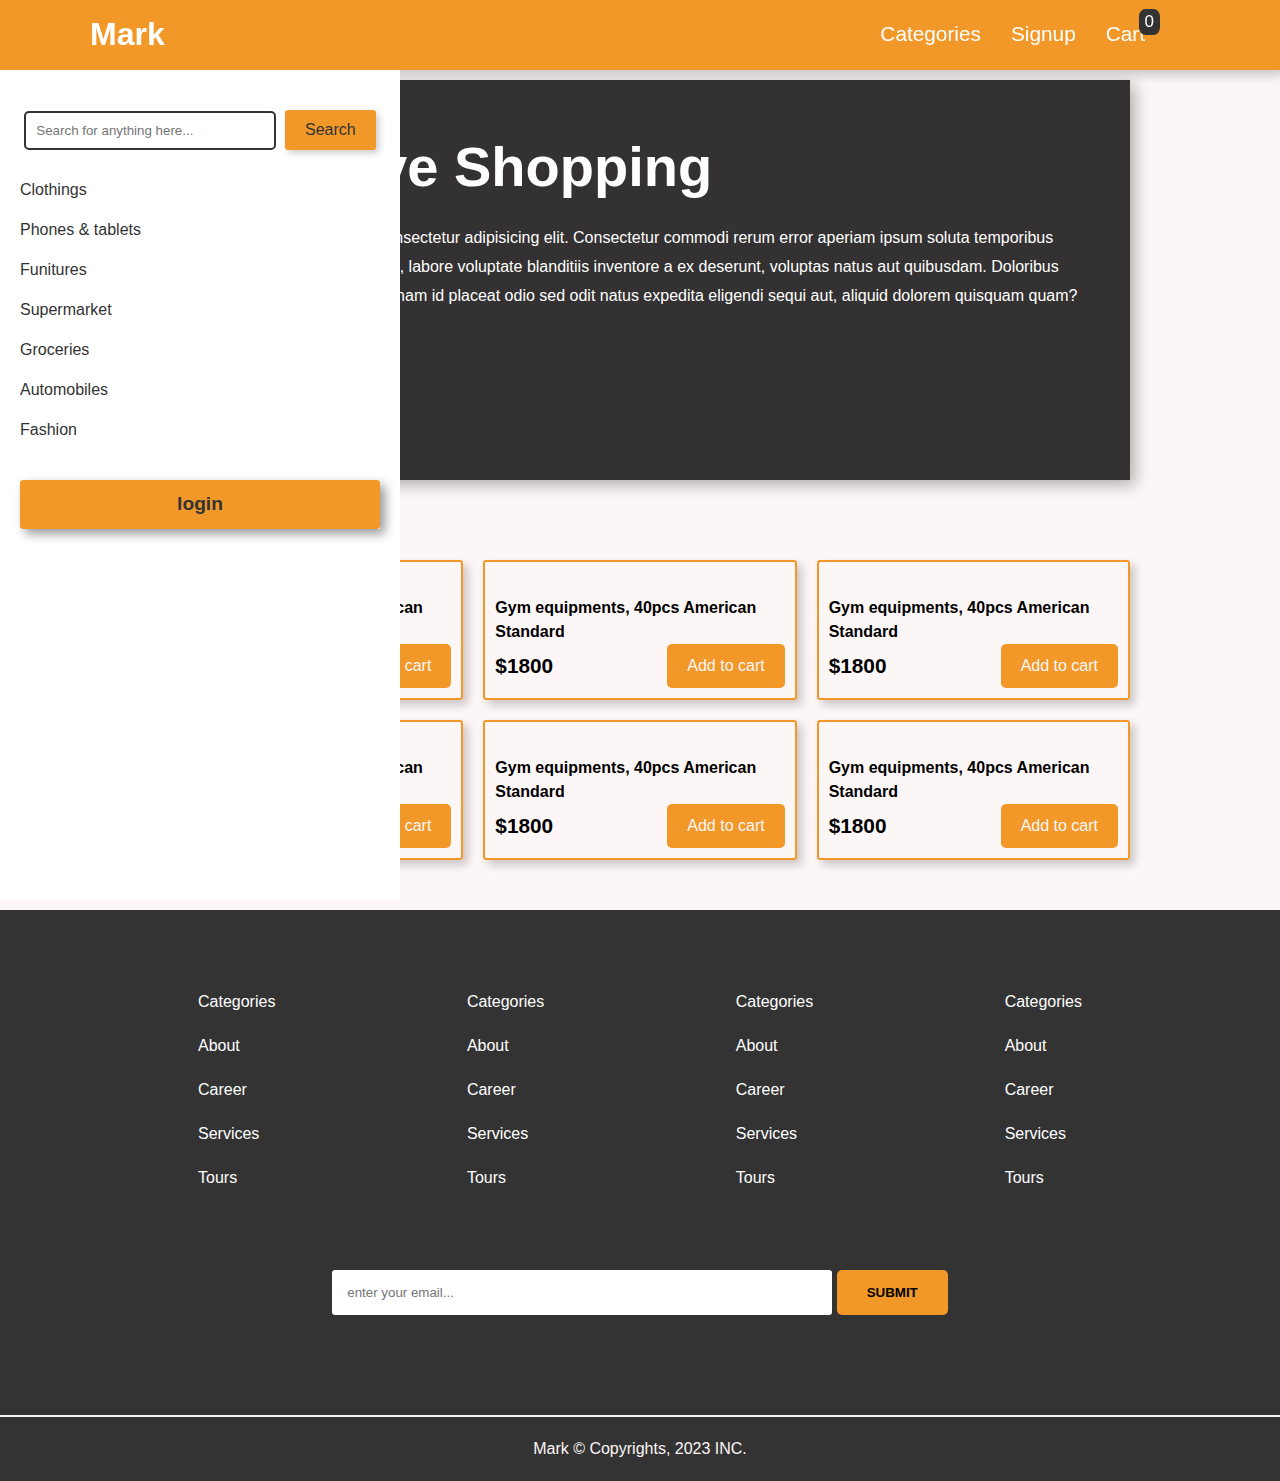
==== index.html @ 46cd99f2 "login and signup page" ====
<!DOCTYPE html>
<html lang="en">
  <head>
    <meta charset="UTF-8" />
    <meta http-equiv="X-UA-Compatible" content="IE=edge" />
    <meta name="viewport" content="width=device-width, initial-scale=1.0" />
    <link
      rel="stylesheet"
      href="https://cdnjs.cloudflare.com/ajax/libs/font-awesome/6.4.0/css/all.min.css"
      integrity="sha512-iecdLmaskl7CVkqkXNQ/ZH/XLlvWZOJyj7Yy7tcenmpD1ypASozpmT/E0iPtmFIB46ZmdtAc9eNBvH0H/ZpiBw=="
      crossorigin="anonymous"
      referrerpolicy="no-referrer"
    />
    <link rel="stylesheet" href="main.css" />
    <title>Mark E-commerce</title>
  </head>
  <body>
    <!-- Nav menu -->
    <nav class="side-menu">
      <div class="close-btn">
        <i class="fas fa-close"></i>
      </div>
      <div class="search">
        <input type="text" placeholder="Search for anything here..." />
        <a href="#">Search</a>
      </div>
      <div class="categories">
        <a href="#">Clothings</a>
        <a href="#">Phones & tablets</a>
        <a href="#">Funitures</a>
        <a href="#">Supermarket</a>
        <a href="#">Groceries</a>
        <a href="#">Automobiles</a>
        <a href="#">Fashion</a>
      </div>
      <div class="login">
        <a href="/login.html">login</a>
      </div>
    </nav>

    <!-- Header -->
    <header class="main-header">
      <div class="container">
        <div class="logo">
          <h1>Mark</h1>
        </div>
        <div class="navbar">
          <ul>
            <li><a href="#">categories</a></li>
            <li><a href="/signup.html">Signup</a></li>
            <li>
              <a href="#" class="cart">Cart<span>0</span></a>
            </li>
          </ul>
          <a href="#"><i class="fas fa-bars-staggered"></i></a>
        </div>
      </div>
    </header>

    <!-- Main -->
    <main>
      <section class="hero">
        <div class="inner-hero">
          <h2>Exclusive Shopping</h2>
          <p>
            Lorem ipsum dolor sit amet consectetur adipisicing elit. Consectetur
            commodi rerum error aperiam ipsum soluta temporibus delectus odit,
            consequuntur illo, labore voluptate blanditiis inventore a ex
            deserunt, voluptas natus aut quibusdam. Doloribus omnis
            exercitationem hic, magnam id placeat odio sed odit natus expedita
            eligendi sequi aut, aliquid dolorem quisquam quam?
          </p>
        </div>
      </section>

      <section class="products">
        <div class="inner-products">
          <div class="item">
            <img
              src="./images/young-woman-training-gym.jpg"
              alt=""
              class="img"
            />
            <div class="net">
              <h4 class="name">Gym equipments, 40pcs American Standard</h4>
              <i class="fa fa-heart" aria-hidden="true"></i>
            </div>
            <div class="order">
              <small>$1800</small>
              <a href="#">Add to cart</a>
            </div>
          </div>
          <div class="item">
            <img
              src="./images/young-woman-training-gym.jpg"
              alt=""
              class="img"
            />
            <div class="net">
              <h4 class="name">Gym equipments, 40pcs American Standard</h4>
              <i class="fa fa-heart" aria-hidden="true"></i>
            </div>
            <div class="order">
              <small>$1800</small>
              <a href="#">Add to cart</a>
            </div>
          </div>
          <div class="item">
            <img
              src="./images/young-woman-training-gym.jpg"
              alt=""
              class="img"
            />
            <div class="net">
              <h4 class="name">Gym equipments, 40pcs American Standard</h4>
              <i class="fa fa-heart" aria-hidden="true"></i>
            </div>
            <div class="order">
              <small>$1800</small>
              <a href="#">Add to cart</a>
            </div>
          </div>
          <div class="item">
            <img
              src="./images/young-woman-training-gym.jpg"
              alt=""
              class="img"
            />
            <div class="net">
              <h4 class="name">Gym equipments, 40pcs American Standard</h4>
              <i class="fa fa-heart" aria-hidden="true"></i>
            </div>
            <div class="order">
              <small>$1800</small>
              <a href="#">Add to cart</a>
            </div>
          </div>
          <div class="item">
            <img
              src="./images/young-woman-training-gym.jpg"
              alt=""
              class="img"
            />
            <div class="net">
              <h4 class="name">Gym equipments, 40pcs American Standard</h4>
              <i class="fa fa-heart" aria-hidden="true"></i>
            </div>
            <div class="order">
              <small>$1800</small>
              <a href="#">Add to cart</a>
            </div>
          </div>
          <div class="item">
            <img
              src="./images/young-woman-training-gym.jpg"
              alt=""
              class="img"
            />
            <div class="net">
              <h4 class="name">Gym equipments, 40pcs American Standard</h4>
              <i class="fa fa-heart" aria-hidden="true"></i>
            </div>
            <div class="order">
              <small>$1800</small>
              <a href="#">Add to cart</a>
            </div>
          </div>
        </div>
      </section>
    </main>

    <section class="banner">
      <div class="inner-banner">
        <div class="top-banner">
          <div>
            <ul>
              <li><a href="#">categories</a></li>
              <li><a href="#">about</a></li>
              <li><a href="#">career</a></li>
              <li><a href="#">services</a></li>
              <li><a href="#">tours</a></li>
            </ul>
          </div>
          <div>
            <ul>
              <li><a href="#">categories</a></li>
              <li><a href="#">about</a></li>
              <li><a href="#">career</a></li>
              <li><a href="#">services</a></li>
              <li><a href="#">tours</a></li>
            </ul>
          </div>
          <div>
            <ul>
              <li><a href="#">categories</a></li>
              <li><a href="#">about</a></li>
              <li><a href="#">career</a></li>
              <li><a href="#">services</a></li>
              <li><a href="#">tours</a></li>
            </ul>
          </div>
          <div>
            <ul>
              <li><a href="#">categories</a></li>
              <li><a href="#">about</a></li>
              <li><a href="#">career</a></li>
              <li><a href="#">services</a></li>
              <li><a href="#">tours</a></li>
            </ul>
          </div>
        </div>
        <div class="bottom-banner">
          <input type="text" placeholder="enter your email..." />
          <button type="submit">submit</button>
        </div>
      </div>
    </section>

    <footer>
      <p>Mark &copy; Copyrights, 2023 INC.</p>
    </footer>
  </body>
</html>
---- main.css ----
:root {
  --mainBgColor: #fdf6f6;
  --mainTextColor: #f29829;
  --priColor: #333;
  --secColor: #fff;
}

* {
  box-sizing: border-box;
  margin: 0;
  padding: 0;
}

body {
  background-color: var(--mainBgColor);
  height: 100vh;
  width: 100vw;
  line-height: 1.5;
  overflow-x: hidden;
  position: relative;
  font-family: Verdana, Geneva, Tahoma, sans-serif;
}

/* Side-menu */
.side-menu {
  position: fixed;
  height: calc(100% - 70px);
  width: 400px;
  top: 70px;
  left: 0;
  background-color: var(--secColor);
  padding: 20px;
  z-index: 4;
}
.side-menu .close-btn {
  text-align: right;
  font-size: 2rem;
}
.side-menu .close-btn .fa-close {
  cursor: pointer;
}
.side-menu a {
  text-decoration: none;
  color: var(--priColor);
}
.side-menu .search {
  display: flex;
  align-items: center;
  justify-content: space-around;
  margin: 20px 0;
}
.side-menu .search input {
  border: 2px solid var(--priColor);
  outline: none;
  padding: 10px;
  width: 70%;
  border-radius: 5px;
}
.side-menu .search a {
  background-color: var(--mainTextColor);
  padding: 8px 20px;
  border-radius: 3px;
  transition: all 0.5s ease-in-out;
  box-shadow: 3px 3px 7px rgba(0, 0, 0, 0.2);
}
.side-menu .search a:hover {
  opacity: 0.8;
}
.side-menu .categories {
  display: flex;
  flex-direction: column;
}
.side-menu .categories a {
  padding: 8px 0;
}
.side-menu .categories a:hover {
  opacity: 0.9;
}
.side-menu .login {
  width: 100%;
  box-shadow: 5px 5px 10px rgba(0, 0, 0, 0.4);
}
.side-menu .login a {
  background-color: var(--mainTextColor);
  padding: 10px 20px;
  margin: 30px 0;
  border-radius: 3px;
  display: block;
  text-align: center;
  font-size: 1.2rem;
  font-weight: 600;
  transition: all 0.5s ease-in-out;
}
.side-menu .login a:hover {
  opacity: 0.8;
}

.main-header {
  position: fixed;
  top: 0;
  width: 100%;
  height: 70px;
  padding: 10px;
  background-color: var(--mainTextColor);
  color: var(--secColor);
  z-index: 1;
  box-shadow: 5px 5px 10px rgba(0, 0, 0, 0.2);
}
.main-header .container {
  max-width: 1100px;
  width: 100%;
  margin: 0 auto;
  display: flex;
  align-items: center;
  justify-content: space-between;
}
.main-header .container .navbar {
  display: flex;
  align-items: center;
  justify-content: space-between;
}
.main-header .container .navbar ul {
  display: flex;
  font-size: 1.3rem;
  text-transform: capitalize;
  align-items: center;
}
.main-header .container .navbar ul li {
  list-style: none;
}
.main-header .container .navbar ul li a {
  text-decoration: none;
  color: var(--secColor);
}
.main-header .container .navbar a {
  color: var(--secColor);
  text-decoration: none;
  margin: 0 15px;
  transition: all 0.9s linear;
}
.main-header .container .navbar a:hover {
  color: #ccc;
}
.main-header .container .navbar ul li .cart {
  position: relative;
}
.main-header .container .navbar ul li .cart span {
  position: absolute;
  top: -13px;
  right: -15px;
  background-color: var(--priColor);
  border-radius: 30%;
  padding: 0 6px;
  font-size: 17px;
}
.main-header .fa-bars-staggered {
  font-size: 2rem;
}

main {
  width: 100%;
  max-width: 980px;
  margin: auto;
}

.hero {
  background-image: url("./images/young-woman-training-gym.jpg");
  background-position: center;
  background-repeat: no-repeat;
  background-size: cover;
  width: 100%;
  height: 400px;
  color: var(--secColor);
  margin: 80px 0;
  box-shadow: 5px 5px 15px rgba(0, 0, 0, 0.3);
}
.hero .inner-hero {
  background-color: rgba(0, 0, 0, 0.8);
  height: 100%;
  padding: 30px;
}
.hero .inner-hero h2 {
  font-size: 3.5rem;
  padding: 15px 0;
}
.hero .inner-hero p {
  line-height: 1.8;
}

/* Products */
.products .inner-products {
  display: grid;
  grid-template-columns: repeat(auto-fit, minmax(250px, 1fr));
  grid-gap: 20px;
}
.products .inner-products .item {
  border: 2px solid var(--mainTextColor);
  padding: 10px;
  box-shadow: 5px 5px 10px rgba(0, 0, 0, 0.2);
  border-radius: 3px;
}
.products .inner-products .item .img {
  max-width: 300px;
  width: 100%;
  height: auto;
  object-fit: fill;
}
.products .inner-products .item .net {
  display: flex;
  align-items: center;
  justify-content: space-between;
}
.products .inner-products .item .net i {
  color: var(--mainTextColor);
  cursor: pointer;
}
.products .inner-products .item .order {
  display: flex;
  align-items: center;
  justify-content: space-between;
}
.products .inner-products .item .order small {
  font-weight: 800;
  font-size: 1.3rem;
}
.products .inner-products .item .order a {
  text-decoration: none;
  color: var(--mainBgColor);
  background-color: var(--mainTextColor);
  padding: 10px 20px;
  border-radius: 5px;
  transition: all 0.5s ease-in-out;
}
.products .inner-products .item .order a:hover {
  opacity: 0.8;
}

.banner {
  background-color: var(--priColor);
  width: 100%;
  color: var(--secColor);
  margin: 50px 0 0;
}
.banner .inner-banner {
  width: 100%;
  max-width: 80%;
  margin: 0 auto;
  padding: 50px;
}
.banner .inner-banner .top-banner {
  display: flex;
  align-items: center;
  justify-content: space-between;
  gap: 20px;
}
.banner .inner-banner .top-banner div ul {
  list-style: none;
  margin: 20px;
}
.banner .inner-banner .top-banner div ul li a {
  text-decoration: none;
  color: var(--secColor);
  margin: 10px 0;
  display: inline-block;
  text-transform: capitalize;
}
.banner .inner-banner .bottom-banner {
  width: 100%;
  text-align: center;
  margin: 50px 0;
}
.banner .inner-banner .bottom-banner input {
  padding: 15px;
  width: 100%;
  max-width: 500px;
  border-radius: 3px;
  border: none;
  outline: 0;
}
.banner .inner-banner .bottom-banner button {
  padding: 15px 30px;
  background-color: var(--mainTextColor);
  border: none;
  border-radius: 5px;
  transition: 0.5s ease-in-out;
  text-transform: uppercase;
  font-weight: 700;
  cursor: pointer;
}
.banner .inner-banner .bottom-banner button:hover {
  opacity: 0.8;
}

.register,
.signup {
  position: fixed;
  top: 0;
  left: 0;
  width: 100vw;
  height: 100vh;
  background-color: var(--mainBgColor);
  z-index: 5;
}
.register .prev,
.signup .prev {
  background-color: var(--mainTextColor);
  padding: 20px;
  text-align: left;
  text-transform: capitalize;
}
.register .prev a,
.signup .prev a {
  text-decoration: none;
  color: var(--priColor);
  cursor: pointer;
  transition: 0.5s linear;
}
.register .prev a i,
.signup .prev a i {
  margin: 0 10px;
}
.register .prev a:hover,
.signup .prev a:hover {
  opacity: 0.7;
}

.register .inner-register,
.signup .inner-signup {
  width: 500px;
  height: 650px;
  background-color: var(--secColor);
  position: absolute;
  top: 50%;
  left: 50%;
  transform: translate(-50%, -50%);
  box-shadow: 7px 7px 15px rgba(0, 0, 0, 0.2);
}
.register .inner-register h1,
.signup .inner-signup h1 {
  background-color: var(--mainTextColor);
  padding: 10px;
  text-align: center;
  font-size: 2rem;
  color: var(--secColor);
}
/* .register .inner-register .clsBtn,
.signup .inner-signup .clsBtn {
  text-decoration: none;
  color: var(--priColor) !important;
}
.register .inner-register .fa-close,
.signup .inner-signup .fa-close {
  position: fixed;
  top: 0;
  right: 0;
  padding: 15px;
  font-size: 2rem;
  cursor: pointer;
} */
.register .inner-register .social-icon,
.signup .inner-signup .social-icon {
  display: flex;
  align-items: center;
  justify-content: space-between;
  width: 40%;
  margin: 30px auto;
}
.register .inner-register .social-icon i,
.signup .inner-signup .social-icon i {
  font-size: 2.7rem;
  cursor: pointer;
}
.register .inner-register form,
.signup .inner-signup form {
  width: 100%;
  max-width: 450px;
  margin: 10px auto;
  display: flex;
  flex-direction: column;
}
.register .inner-register form input {
  border: none;
  padding: 15px;
  margin: 10px 0;
  border-radius: 3px;
  width: 100%;
  background-color: #f4f4f4;
}
.signup .inner-signup form input {
  border: none;
  padding: 12px;
  margin: 10px 0;
  border-radius: 3px;
  width: 100%;
  background-color: #f4f4f4;
}
.register .inner-register form a,
.signup .inner-signup form a {
  text-decoration: none;
  font-style: italic;
  margin: 5px 0;
}
.register .inner-register form button,
.signup .inner-signup form button {
  width: 100%;
  padding: 10px;
  background-color: var(--mainTextColor);
  border: 0;
  border-radius: 5px;
  font-weight: 700;
  font-size: 1.3rem;
  text-transform: uppercase;
  margin: 5px 0;
  cursor: pointer;
  transition: 0.5s ease-in-out;
  box-shadow: 5px 5px 10px rgba(0, 0, 0, 0.2);
}
.register .inner-register form button:hover,
.signup .inner-signup form button:hover {
  opacity: 0.8;
}
.register .inner-register .foot,
.signup .inner-signup .foot {
  position: absolute;
  bottom: 0;
  left: 0;
  background-color: var(--mainTextColor);
  width: 100%;
  text-align: center;
  padding: 10px;
}
footer {
  text-align: center;
  padding: 20px;
  background-color: var(--priColor);
  color: var(--mainBgColor);
  border-top: 2px solid var(--mainBgColor);
}
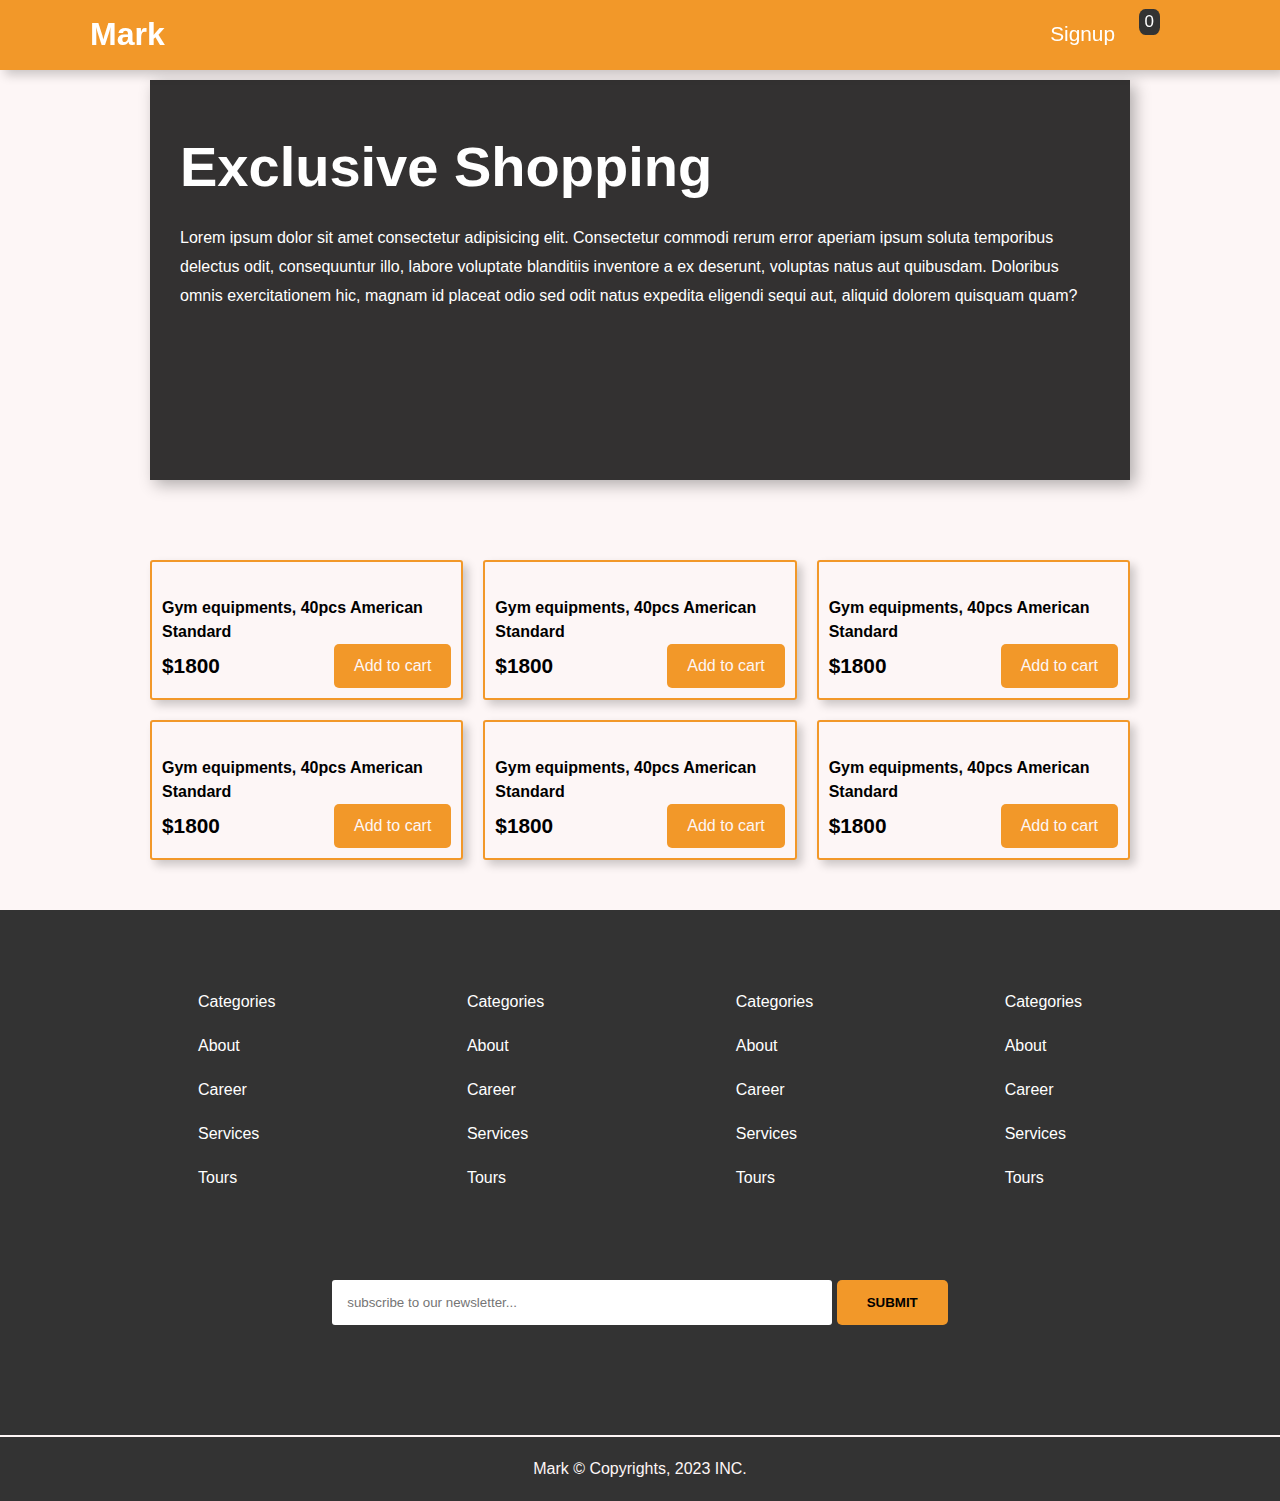
==== commit 270937f2: "design the responsiveness" ====
--- a/index.html
+++ b/index.html
@@ -46,10 +46,15 @@
         </div>
         <div class="navbar">
           <ul>
-            <li><a href="#">categories</a></li>
+            <li>
+              <a href="#"><i class="fa fa-search" aria-hidden="true"></i></a>
+            </li>
             <li><a href="/signup.html">Signup</a></li>
             <li>
-              <a href="#" class="cart">Cart<span>0</span></a>
+              <a href="#" class="cart"
+                ><i class="fa fa-cart-plus" aria-hidden="true"></i
+                ><span>0</span></a
+              >
             </li>
           </ul>
           <a href="#"><i class="fas fa-bars-staggered"></i></a>
@@ -169,6 +174,104 @@
       </section>
     </main>
 
+    <!-- Cart -->
+    <section class="cart-overlay">
+      <div class="inner-cart">
+        <i class="fa fa-times-circle" aria-hidden="true"></i>
+        <div class="cart-item">
+          <div class="cart-img">
+            <img src="./images/young-woman-training-gym.jpg" alt="" />
+          </div>
+          <div class="description">
+            <h5 class="item-name">Gym equipments, 40pcs American Standard</h5>
+            <small class="prc">$1800</small>
+          </div>
+          <div class="quantity">
+            <i class="fas fa-chevron-up"></i>
+            <small class="no_item">1</small>
+            <i class="fas fa-chevron-down"></i>
+          </div>
+        </div>
+        <div class="cart-item">
+          <div class="cart-img">
+            <img src="./images/young-woman-training-gym.jpg" alt="" />
+          </div>
+          <div class="description">
+            <h5 class="item-name">Gym equipments, 40pcs American Standard</h5>
+            <small class="prc">$1800</small>
+          </div>
+          <div class="quantity">
+            <i class="fas fa-chevron-up"></i>
+            <small class="no_item">1</small>
+            <i class="fas fa-chevron-down"></i>
+          </div>
+        </div>
+        <div class="cart-item">
+          <div class="cart-img">
+            <img src="./images/young-woman-training-gym.jpg" alt="" />
+          </div>
+          <div class="description">
+            <h5 class="item-name">Gym equipments, 40pcs American Standard</h5>
+            <small class="prc">$1800</small>
+          </div>
+          <div class="quantity">
+            <i class="fas fa-chevron-up"></i>
+            <small class="no_item">1</small>
+            <i class="fas fa-chevron-down"></i>
+          </div>
+        </div>
+        <div class="cart-item">
+          <div class="cart-img">
+            <img src="./images/young-woman-training-gym.jpg" alt="" />
+          </div>
+          <div class="description">
+            <h5 class="item-name">Gym equipments, 40pcs American Standard</h5>
+            <small class="prc">$1800</small>
+          </div>
+          <div class="quantity">
+            <i class="fas fa-chevron-up"></i>
+            <small class="no_item">1</small>
+            <i class="fas fa-chevron-down"></i>
+          </div>
+        </div>
+        <div class="cart-item">
+          <div class="cart-img">
+            <img src="./images/young-woman-training-gym.jpg" alt="" />
+          </div>
+          <div class="description">
+            <h5 class="item-name">Gym equipments, 40pcs American Standard</h5>
+            <small class="prc">$1800</small>
+          </div>
+          <div class="quantity">
+            <i class="fas fa-chevron-up"></i>
+            <small class="no_item">1</small>
+            <i class="fas fa-chevron-down"></i>
+          </div>
+        </div>
+        <div class="cart-item">
+          <div class="cart-img">
+            <img src="./images/young-woman-training-gym.jpg" alt="" />
+          </div>
+          <div class="description">
+            <h5 class="item-name">Gym equipments, 40pcs American Standard</h5>
+            <small class="prc">$1800</small>
+          </div>
+          <div class="quantity">
+            <i class="fas fa-chevron-up"></i>
+            <small class="no_item">1</small>
+            <i class="fas fa-chevron-down"></i>
+          </div>
+        </div>
+        <div class="clear-order">
+          <h4 class="total">total: $5400</h4>
+          <div>
+            <button class="order">Order</button>
+            <button class="clear">clear cart</button>
+          </div>
+        </div>
+      </div>
+    </section>
+
     <section class="banner">
       <div class="inner-banner">
         <div class="top-banner">
@@ -210,7 +313,7 @@
           </div>
         </div>
         <div class="bottom-banner">
-          <input type="text" placeholder="enter your email..." />
+          <input type="text" placeholder="subscribe to our newsletter..." />
           <button type="submit">submit</button>
         </div>
       </div>
@@ -219,5 +322,6 @@
     <footer>
       <p>Mark &copy; Copyrights, 2023 INC.</p>
     </footer>
+    <script src="./main.js"></script>
   </body>
 </html>
--- a/main.css
+++ b/main.css
@@ -25,12 +25,18 @@
 .side-menu {
   position: fixed;
   height: calc(100% - 70px);
-  width: 400px;
+  max-width: 400px;
+  width: 100%;
   top: 70px;
   left: 0;
   background-color: var(--secColor);
   padding: 20px;
   z-index: 4;
+  transform: translateX(-1000px);
+  transition: all 0.7s ease-in-out;
+}
+.side-menu.show {
+  transform: translateX(0px);
 }
 .side-menu .close-btn {
   text-align: right;
@@ -249,6 +255,7 @@
 }
 .banner .inner-banner .top-banner {
   display: flex;
+  flex-wrap: wrap;
   align-items: center;
   justify-content: space-between;
   gap: 20px;
@@ -276,6 +283,7 @@
   border-radius: 3px;
   border: none;
   outline: 0;
+  margin: 10px 0;
 }
 .banner .inner-banner .bottom-banner button {
   padding: 15px 30px;
@@ -286,6 +294,7 @@
   text-transform: uppercase;
   font-weight: 700;
   cursor: pointer;
+  margin: 10px 0;
 }
 .banner .inner-banner .bottom-banner button:hover {
   opacity: 0.8;
@@ -293,13 +302,9 @@
 
 .register,
 .signup {
-  position: fixed;
-  top: 0;
-  left: 0;
-  width: 100vw;
-  height: 100vh;
+  width: 100%;
+  height: 100%;
   background-color: var(--mainBgColor);
-  z-index: 5;
 }
 .register .prev,
 .signup .prev {
@@ -323,11 +328,12 @@
 .signup .prev a:hover {
   opacity: 0.7;
 }
-
 .register .inner-register,
 .signup .inner-signup {
-  width: 500px;
-  height: 650px;
+  width: 550px;
+  /* height: 100%; */
+  height: calc(100vh - 100px);
+  margin-top: 50px;
   background-color: var(--secColor);
   position: absolute;
   top: 50%;
@@ -343,20 +349,6 @@
   font-size: 2rem;
   color: var(--secColor);
 }
-/* .register .inner-register .clsBtn,
-.signup .inner-signup .clsBtn {
-  text-decoration: none;
-  color: var(--priColor) !important;
-}
-.register .inner-register .fa-close,
-.signup .inner-signup .fa-close {
-  position: fixed;
-  top: 0;
-  right: 0;
-  padding: 15px;
-  font-size: 2rem;
-  cursor: pointer;
-} */
 .register .inner-register .social-icon,
 .signup .inner-signup .social-icon {
   display: flex;
@@ -429,6 +421,87 @@
   text-align: center;
   padding: 10px;
 }
+
+/* cart */
+.cart-overlay {
+  position: absolute;
+  top: 0;
+  left: 0;
+  height: calc(100% - 70px);
+  width: 100vw;
+  background-color: rgba(0, 0, 0, 0.2);
+  z-index: 5;
+  visibility: hidden;
+  transition: all 0.7s ease-in-out;
+}
+.cart-overlay.show {
+  visibility: visible;
+}
+.cart-overlay .inner-cart {
+  position: absolute;
+  right: 0;
+  top: 0;
+  background-color: var(--secColor);
+  width: 50%;
+  height: 100%;
+  overflow-y: scroll;
+  border-left: 5px solid var(--mainTextColor);
+  padding: 30px;
+}
+.cart-overlay .inner-cart .fa-times-circle {
+  font-size: 2rem;
+}
+.cart-overlay .inner-cart .cart-item {
+  display: flex;
+  align-items: flex-start;
+  justify-content: space-between;
+  border-bottom: 3px solid var(--mainTextColor);
+  margin: 10px 0;
+  padding: 10px 0;
+  gap: 10px;
+}
+.cart-overlay .inner-cart .cart-item .quantity {
+  display: flex;
+  flex-direction: column;
+  align-items: center;
+  justify-content: space-between;
+}
+.cart-overlay .inner-cart .cart-item .quantity i {
+  color: var(--mainTextColor);
+}
+.cart-overlay .inner-cart .cart-item .cart-img {
+  width: 150px;
+  height: 150px;
+}
+.cart-overlay .inner-cart .cart-item .cart-img img {
+  width: 100%;
+  border-radius: 3px;
+}
+.cart-overlay .inner-cart .clear-order {
+  width: 100%;
+  text-align: center;
+}
+.cart-overlay .inner-cart .clear-order .total {
+  font-size: 2rem;
+  text-transform: capitalize;
+}
+.cart-overlay .inner-cart .clear-order button {
+  background-color: var(--mainTextColor);
+  padding: 10px;
+  border: none;
+  width: 150px;
+  height: 50px;
+  margin: 10px 20px;
+  font-size: 1.2rem;
+  font-weight: 600;
+  text-transform: capitalize;
+  border-radius: 5px;
+  transition: 0.5s ease;
+  box-shadow: 5px 5px 10px rgba(0, 0, 0, 0.2);
+}
+.cart-overlay .inner-cart .clear-order button:hover {
+  opacity: 0.8;
+}
 footer {
   text-align: center;
   padding: 20px;
@@ -436,3 +509,49 @@
   color: var(--mainBgColor);
   border-top: 2px solid var(--mainBgColor);
 }
+
+@media screen and (max-width: 600px) {
+  .hero {
+    height: 80vh;
+  }
+  .products .inner-products {
+    grid-template-columns: repeat(auto-fit, minmax(200px, 1fr));
+    grid-gap: 10px;
+    padding: 20px;
+  }
+  .banner .inner-banner .top-banner {
+    align-items: flex-start;
+  }
+  .banner .inner-banner {
+    padding: 10px;
+  }
+  .banner .inner-banner .bottom-banner {
+    margin: 20px 0;
+    display: flex;
+    flex-direction: column;
+  }
+  .banner .inner-banner .bottom-banner input {
+    margin: 20px 0;
+  }
+  .cart-overlay .inner-cart {
+    width: 100%;
+  }
+  .register .inner-register,
+  .signup .inner-signup {
+    width: 100%;
+    height: calc(100vh - 100px);
+    position: absolute;
+    top: 0;
+    left: 0;
+    transform: translate(0, 0);
+    margin-top: 70px;
+  }
+  .register .prev,
+  .signup .prev {
+    z-index: 5;
+  }
+  .register .inner-register form,
+  .signup .inner-signup form {
+    padding: 10px;
+  }
+}
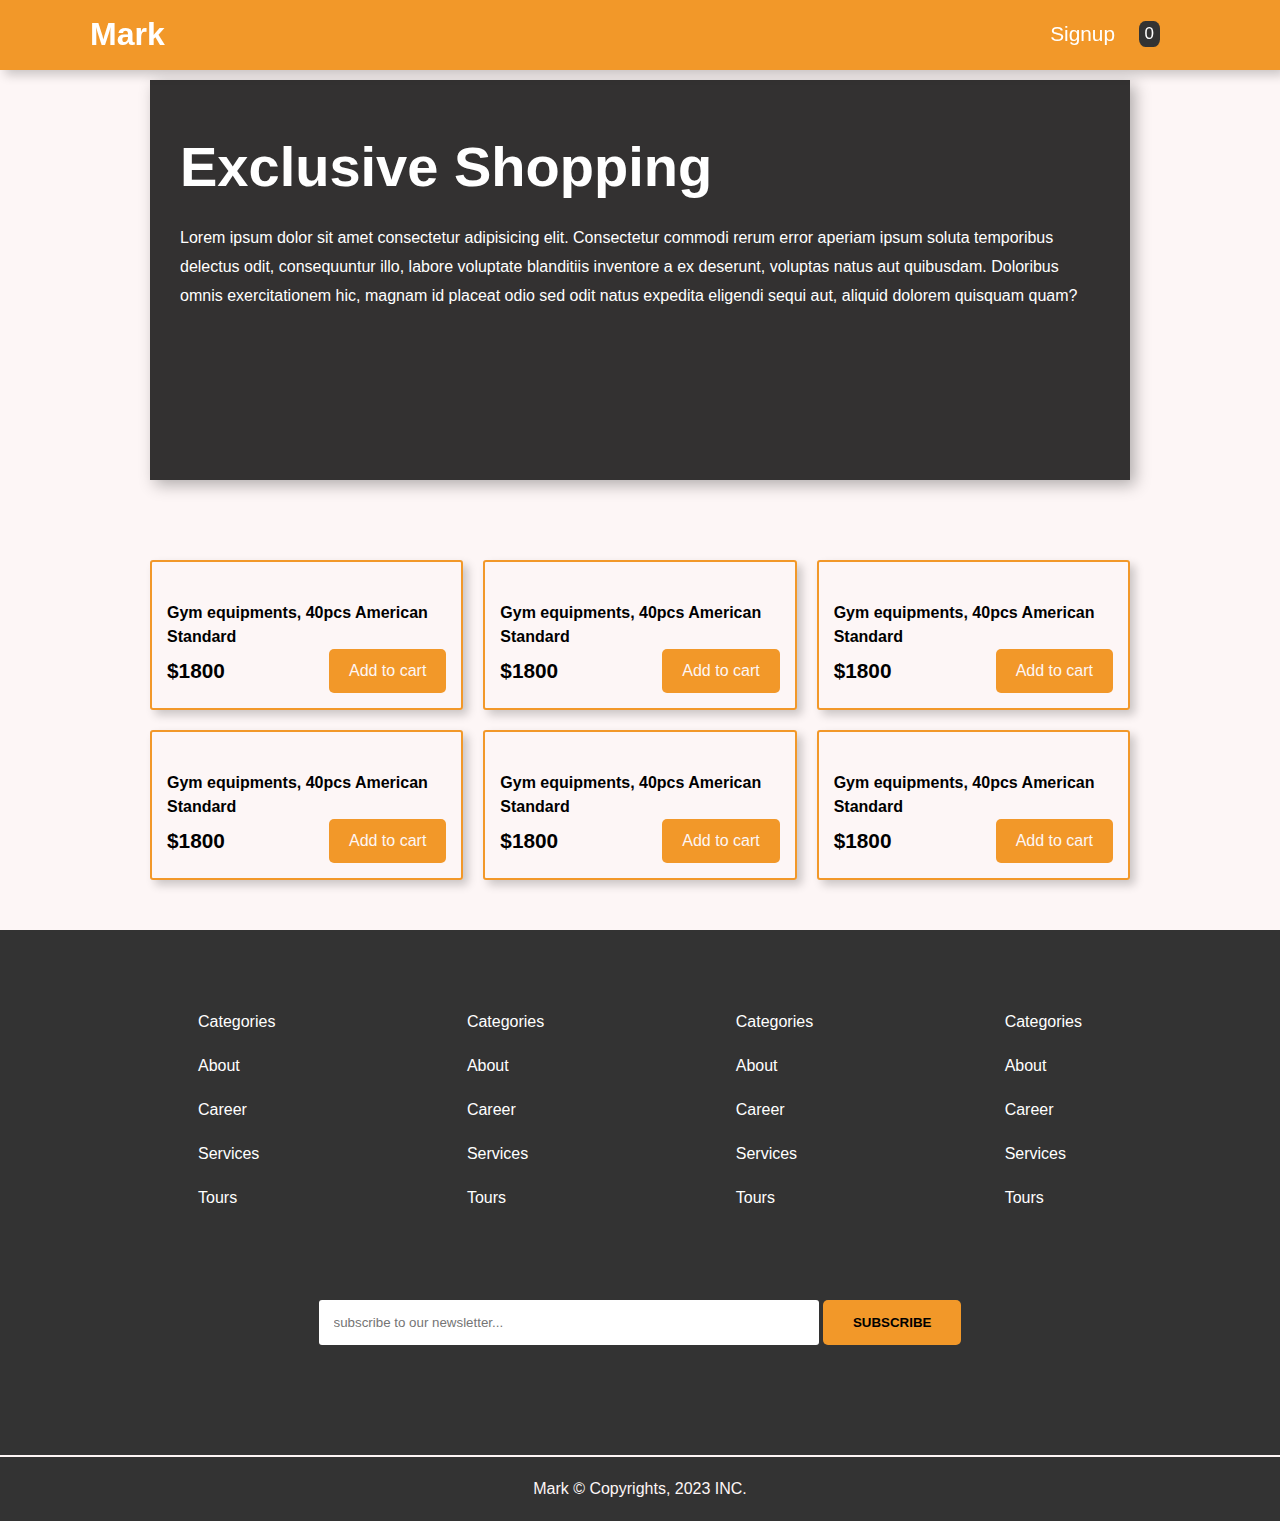
==== commit edec5282: "half way done" ====
--- a/index.html
+++ b/index.html
@@ -47,14 +47,11 @@
         <div class="navbar">
           <ul>
             <li>
-              <a href="#"><i class="fa fa-search" aria-hidden="true"></i></a>
+              <i class="fa fa-search" aria-hidden="true"></i>
             </li>
             <li><a href="/signup.html">Signup</a></li>
-            <li>
-              <a href="#" class="cart"
-                ><i class="fa fa-cart-plus" aria-hidden="true"></i
-                ><span>0</span></a
-              >
+            <li class="cart">
+              <i class="fa fa-cart-plus" aria-hidden="true"></i><span>0</span>
             </li>
           </ul>
           <a href="#"><i class="fas fa-bars-staggered"></i></a>
@@ -314,7 +311,7 @@
         </div>
         <div class="bottom-banner">
           <input type="text" placeholder="subscribe to our newsletter..." />
-          <button type="submit">submit</button>
+          <button type="submit">subscribe</button>
         </div>
       </div>
     </section>
--- a/main.css
+++ b/main.css
@@ -147,10 +147,12 @@
 .main-header .container .navbar a:hover {
   color: #ccc;
 }
-.main-header .container .navbar ul li .cart {
+.main-header .container .navbar ul .cart {
   position: relative;
-}
-.main-header .container .navbar ul li .cart span {
+  margin: 0 15px;
+  cursor: pointer;
+}
+.main-header .container .navbar ul .cart span {
   position: absolute;
   top: -13px;
   right: -15px;
@@ -201,7 +203,7 @@
 }
 .products .inner-products .item {
   border: 2px solid var(--mainTextColor);
-  padding: 10px;
+  padding: 15px;
   box-shadow: 5px 5px 10px rgba(0, 0, 0, 0.2);
   border-radius: 3px;
 }
@@ -438,9 +440,9 @@
   visibility: visible;
 }
 .cart-overlay .inner-cart {
-  position: absolute;
+  position: fixed;
   right: 0;
-  top: 0;
+  top: 10;
   background-color: var(--secColor);
   width: 50%;
   height: 100%;
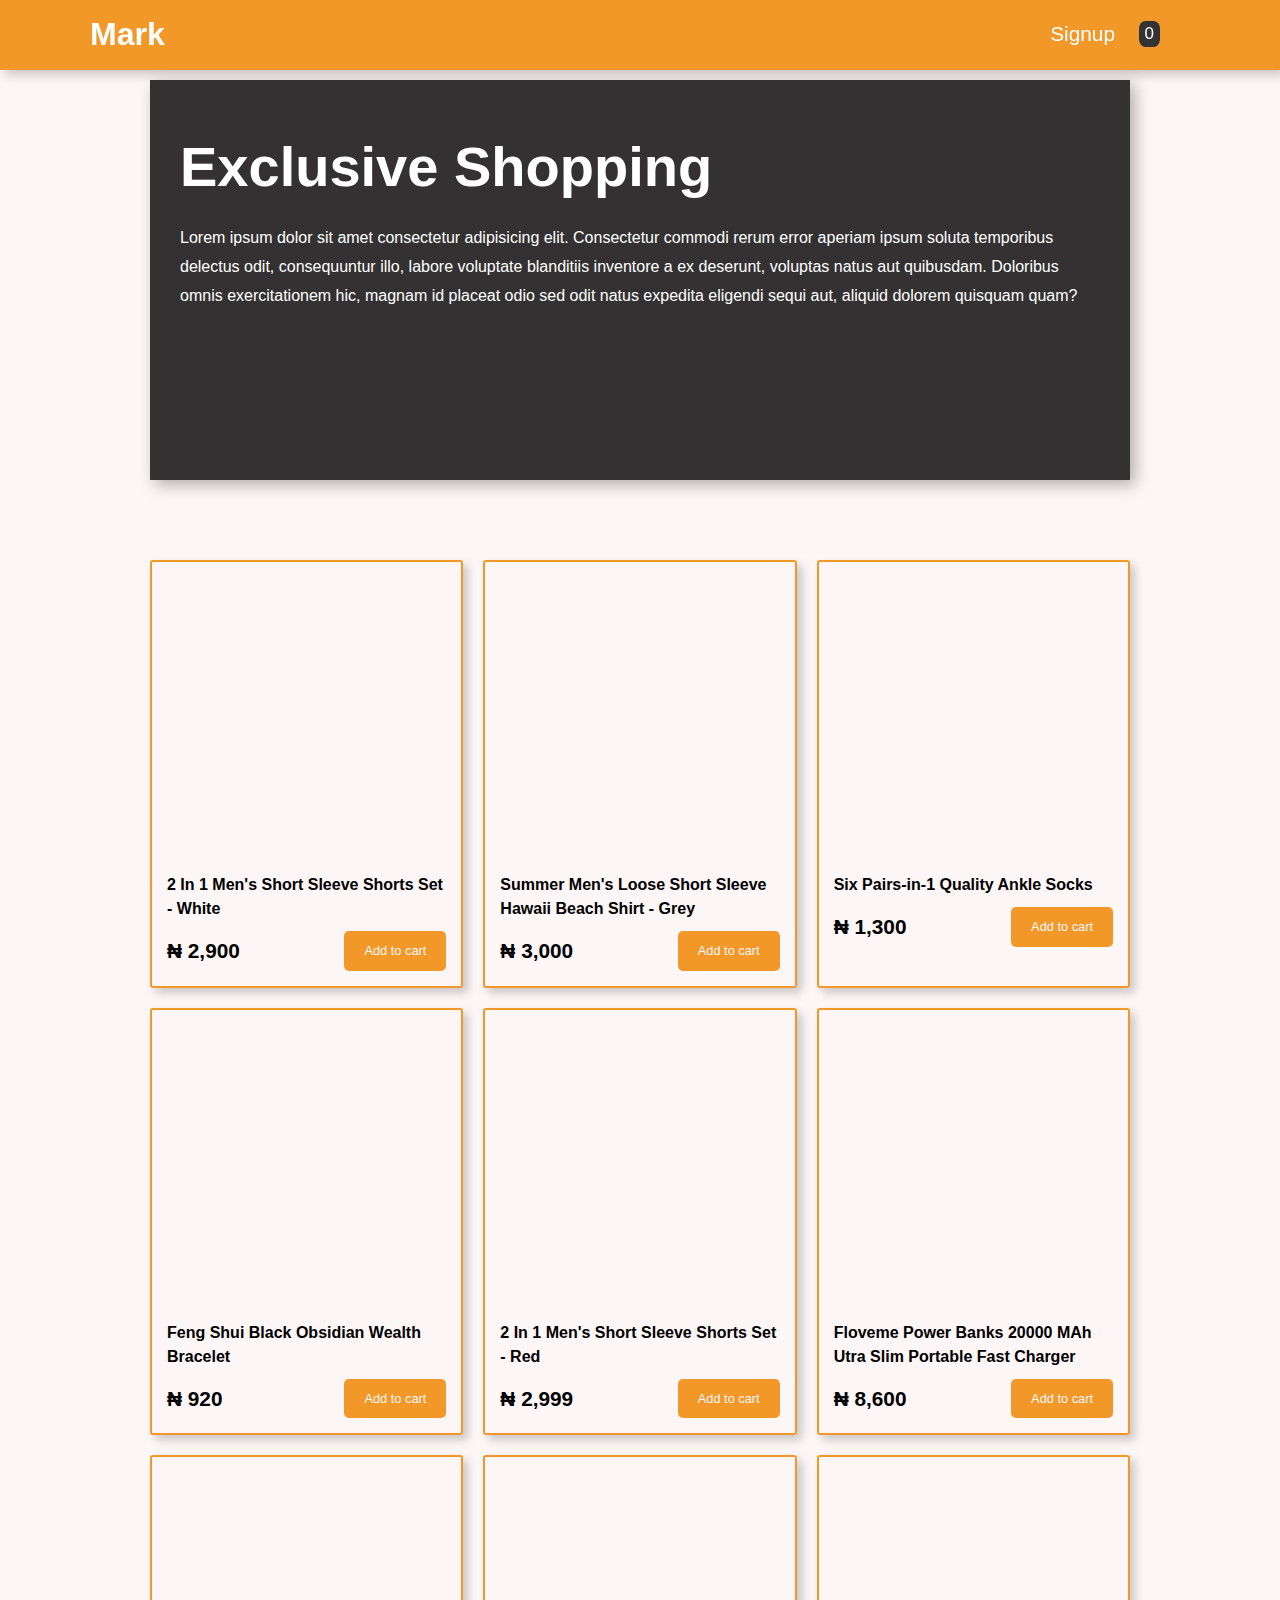
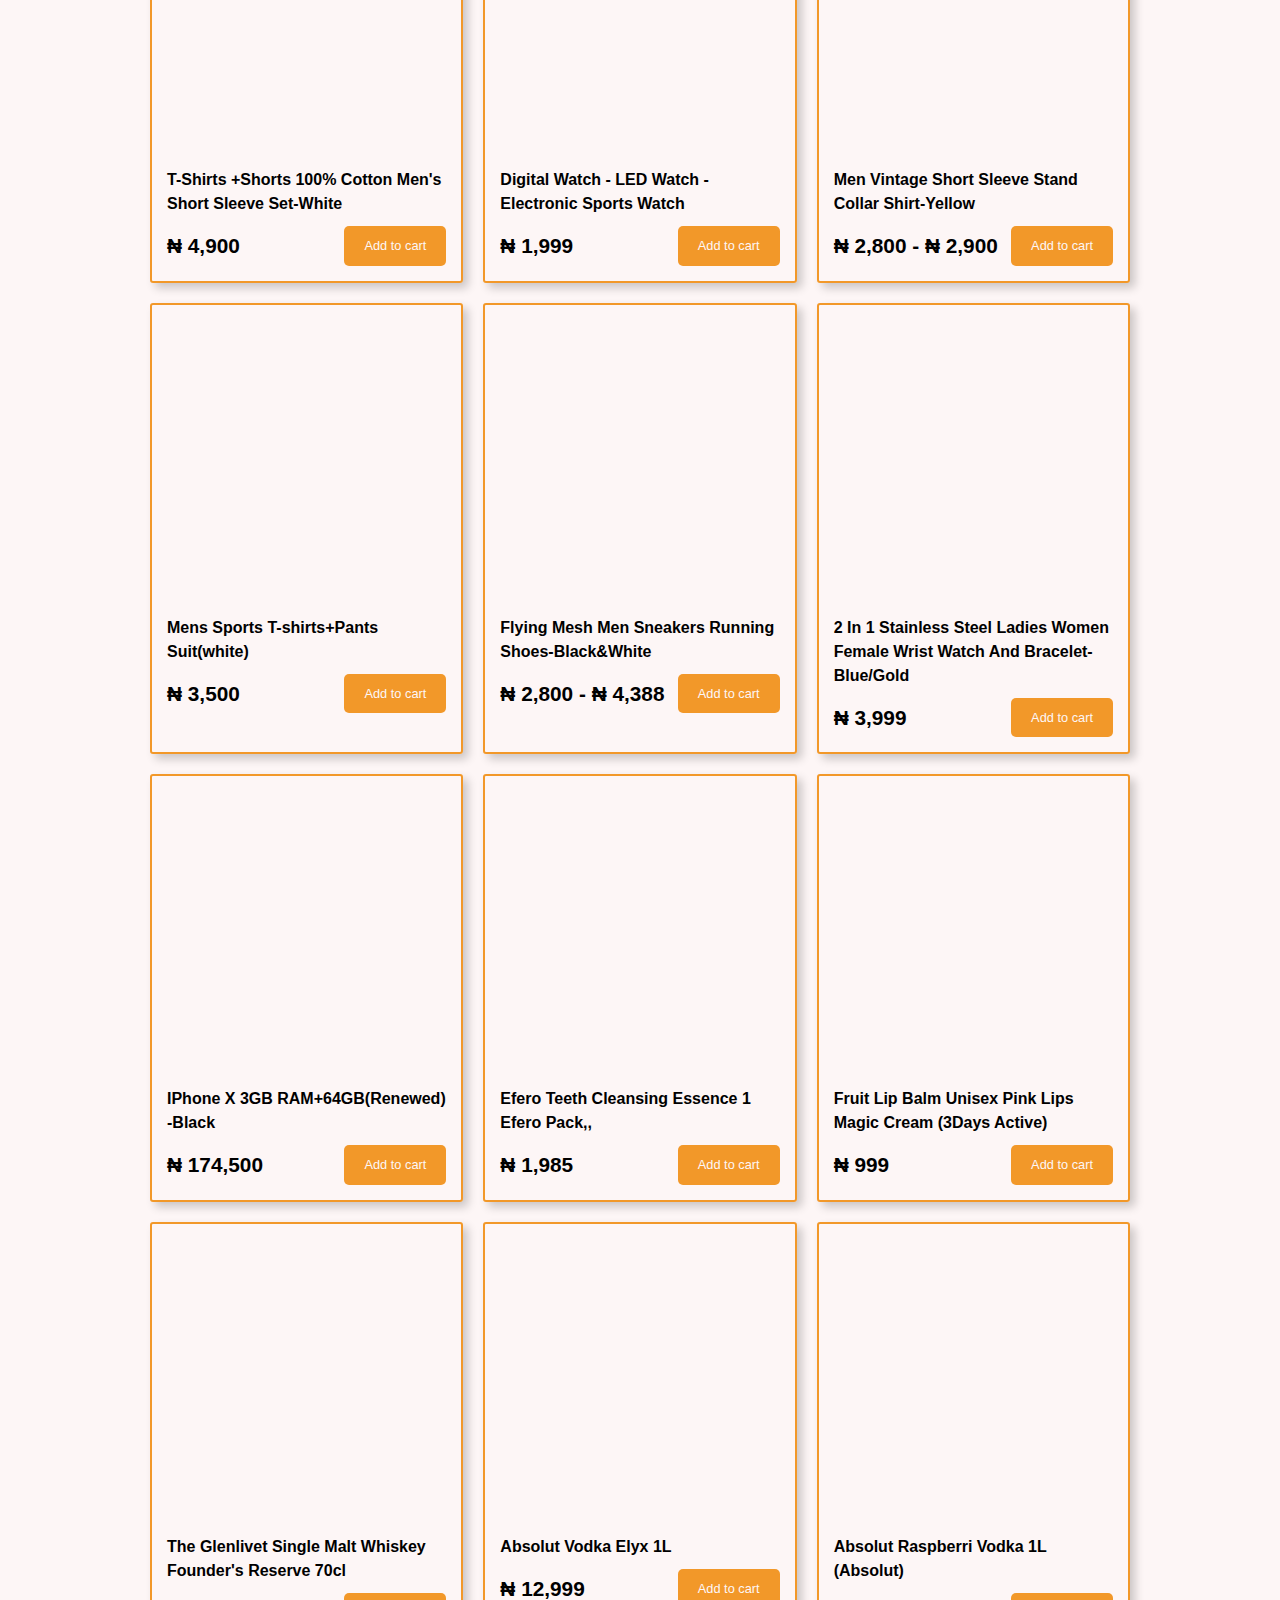
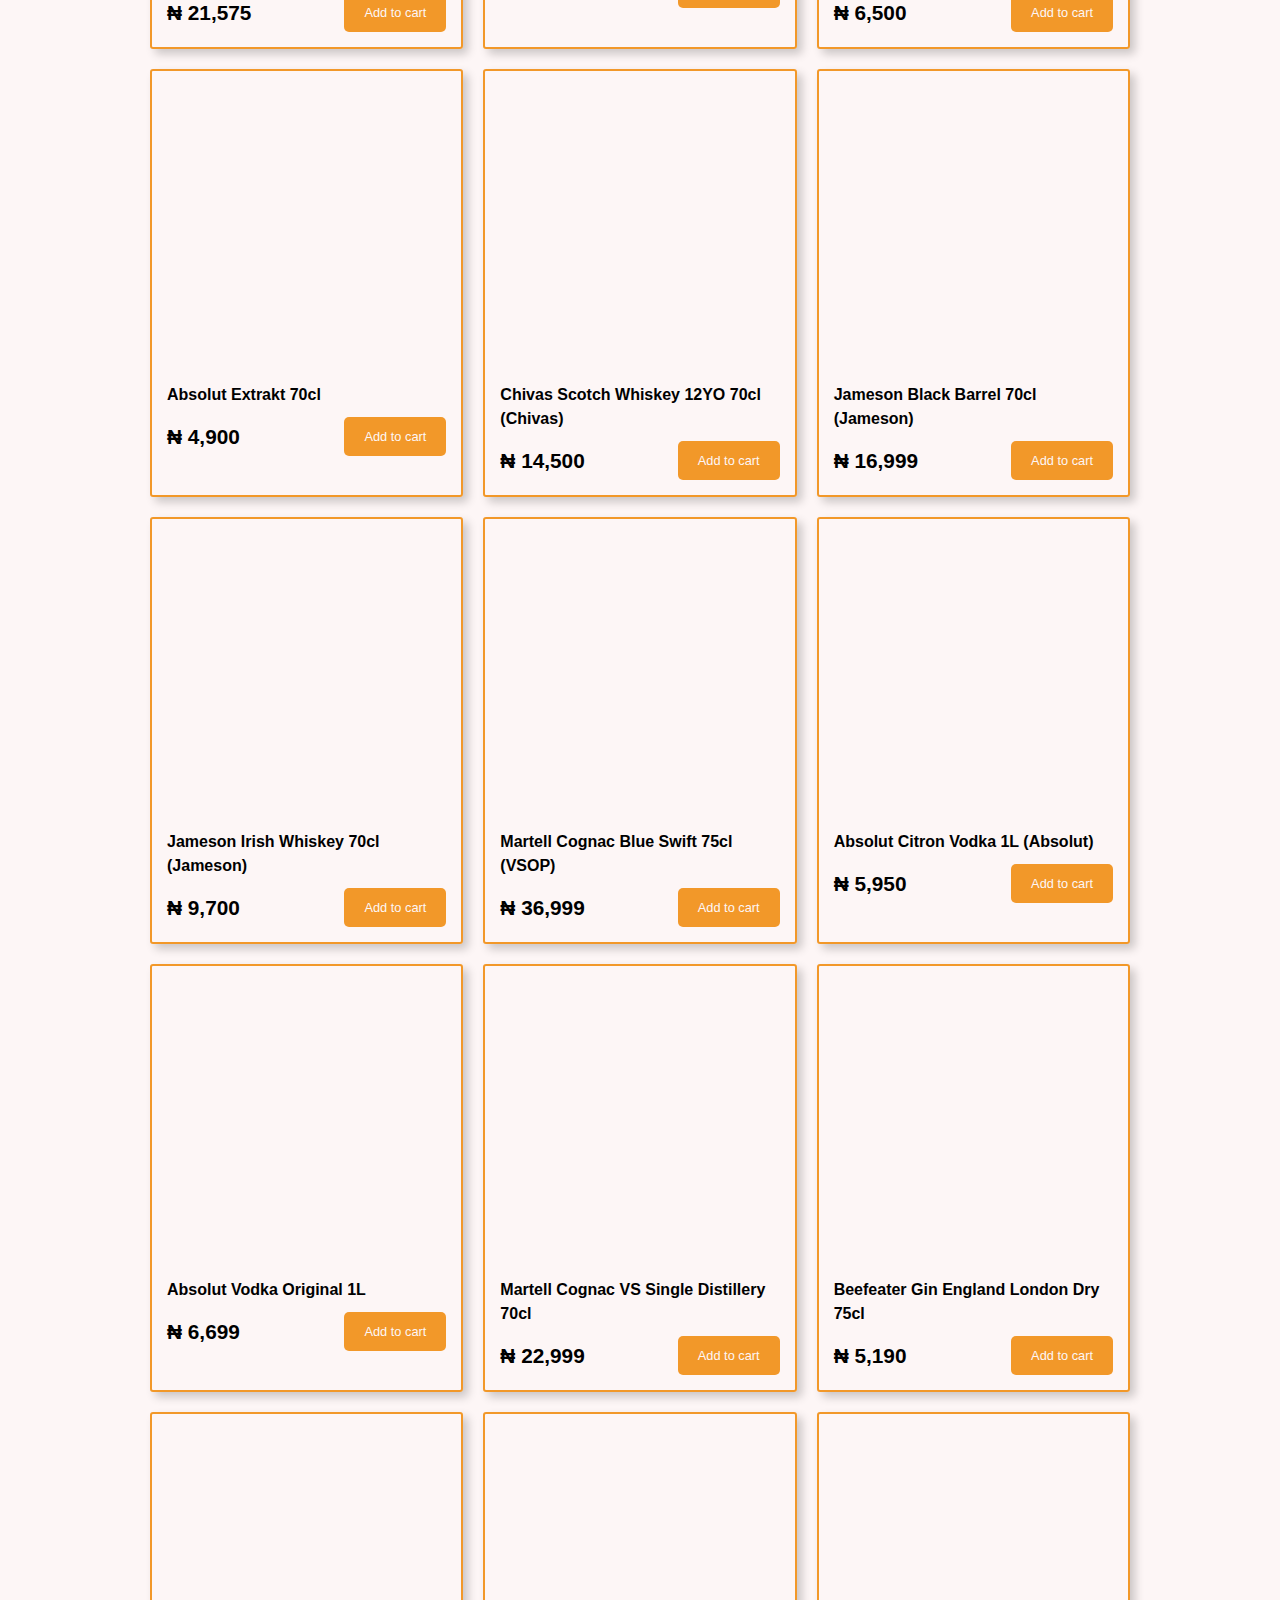
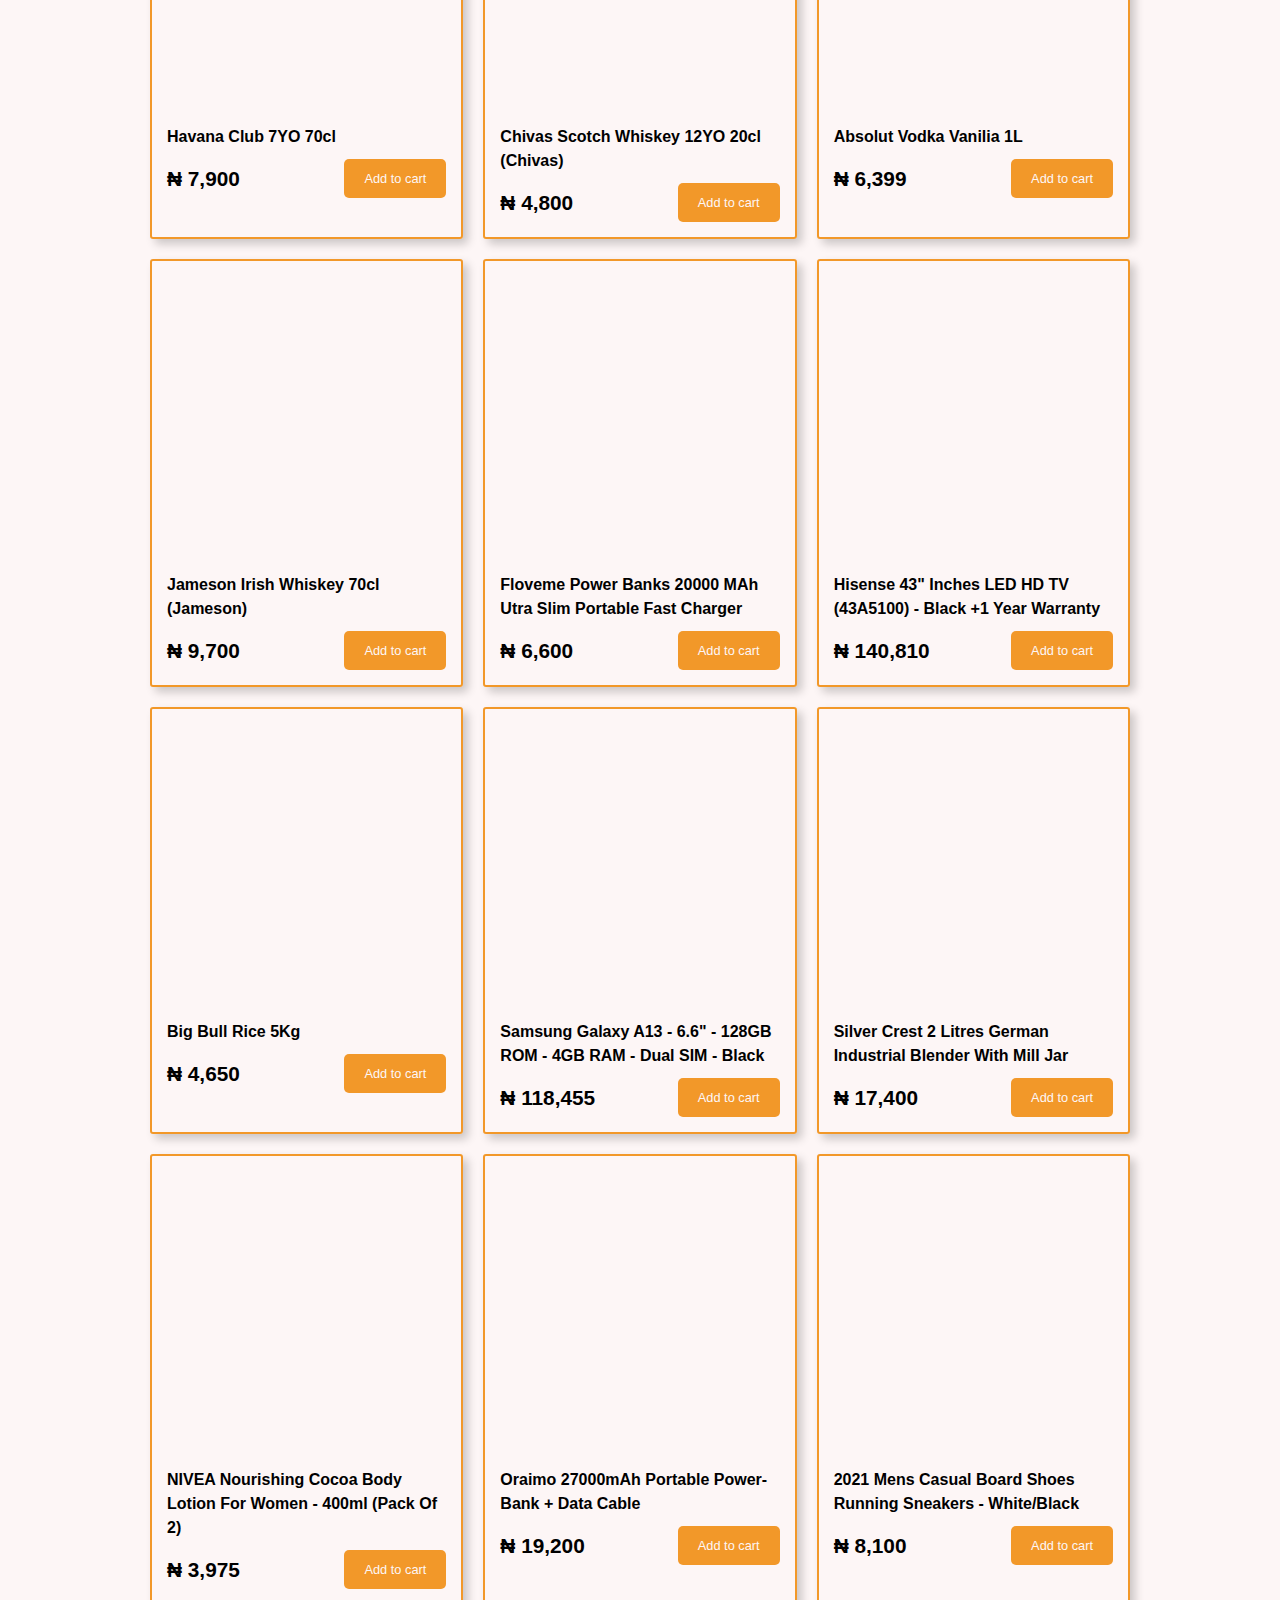
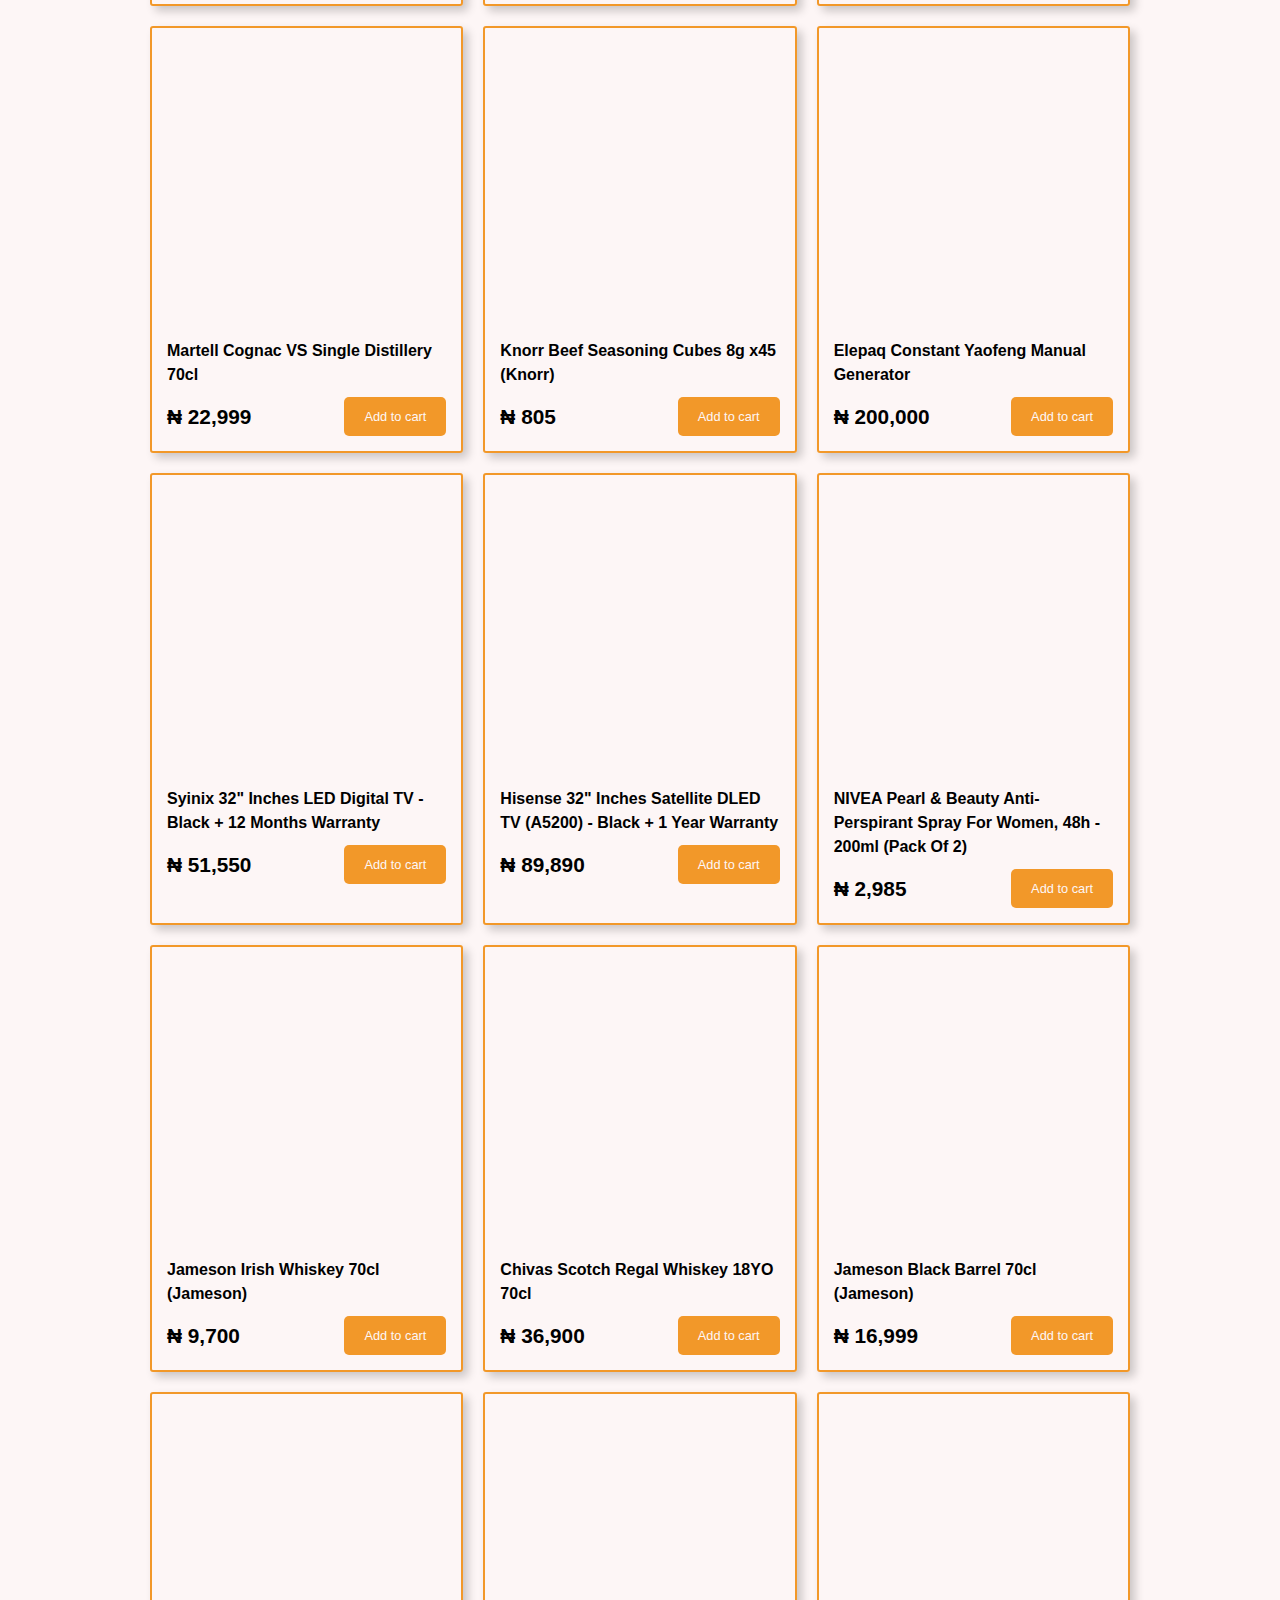
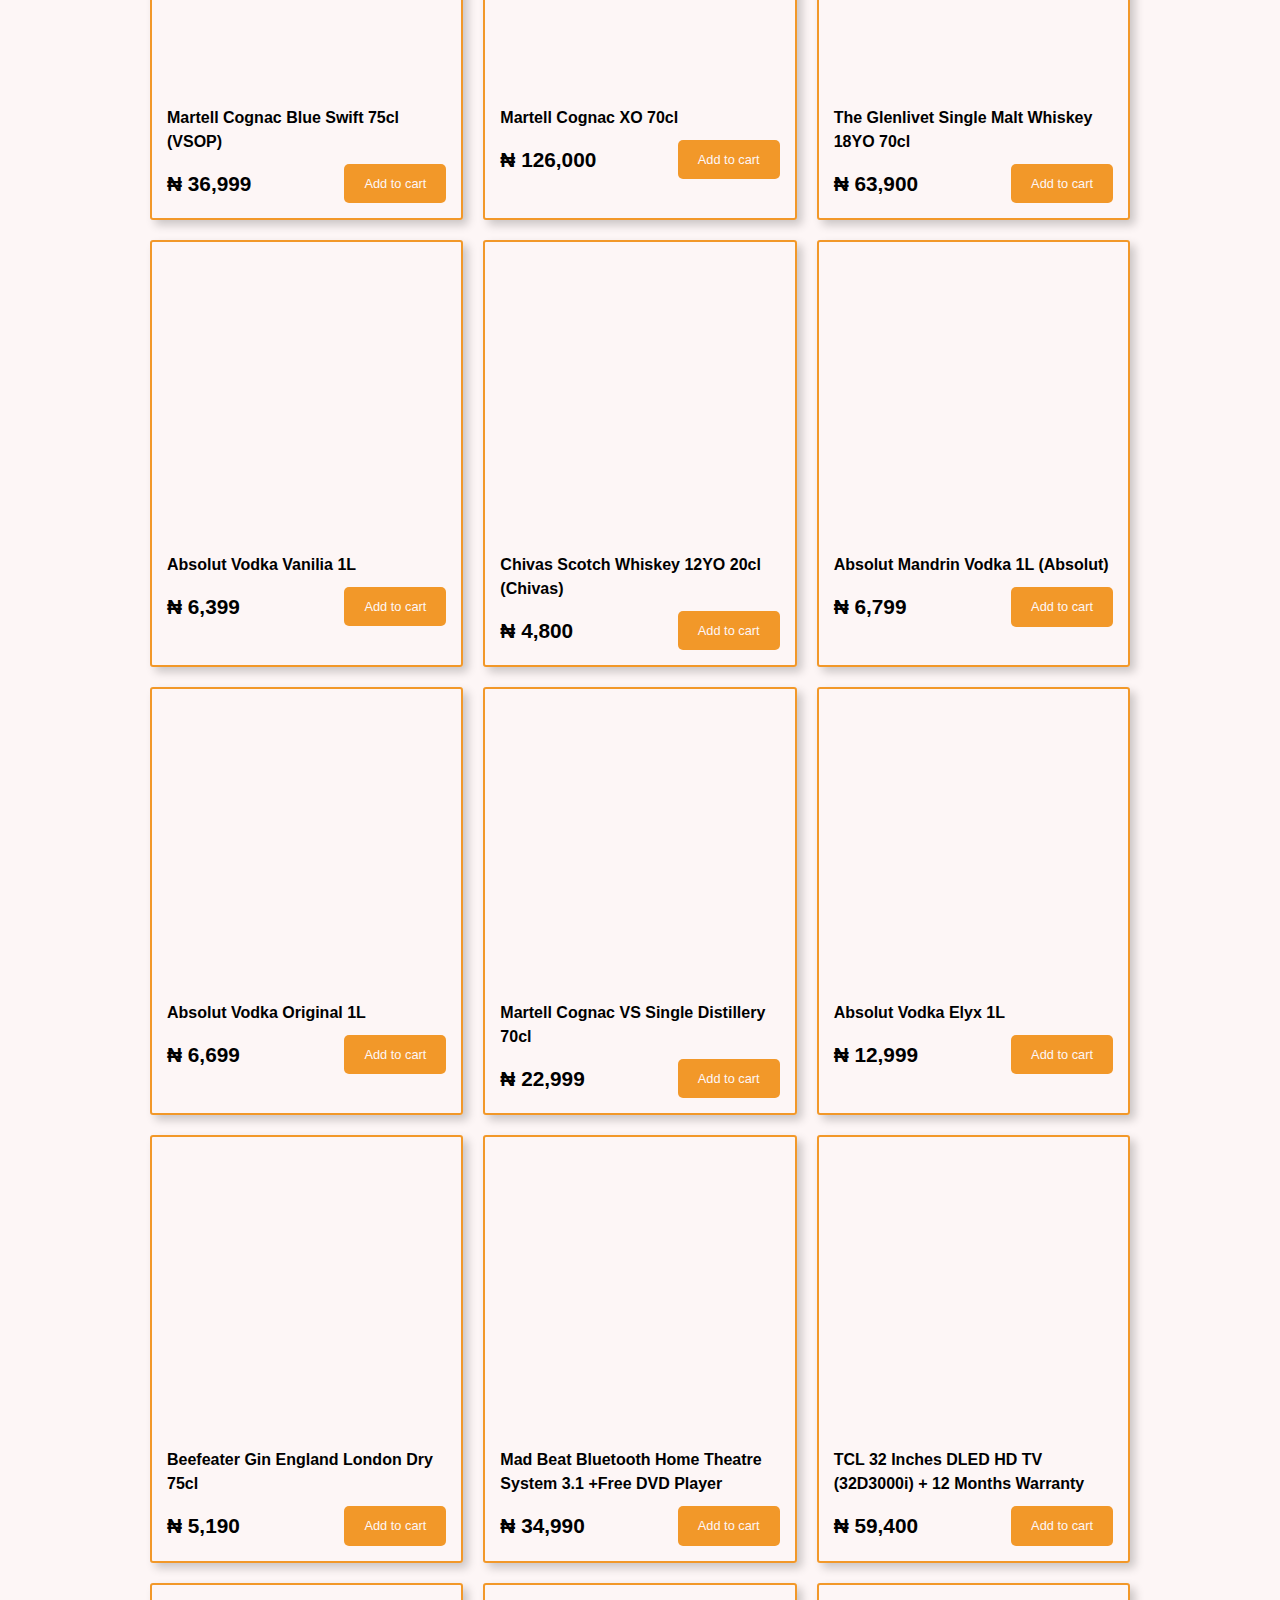
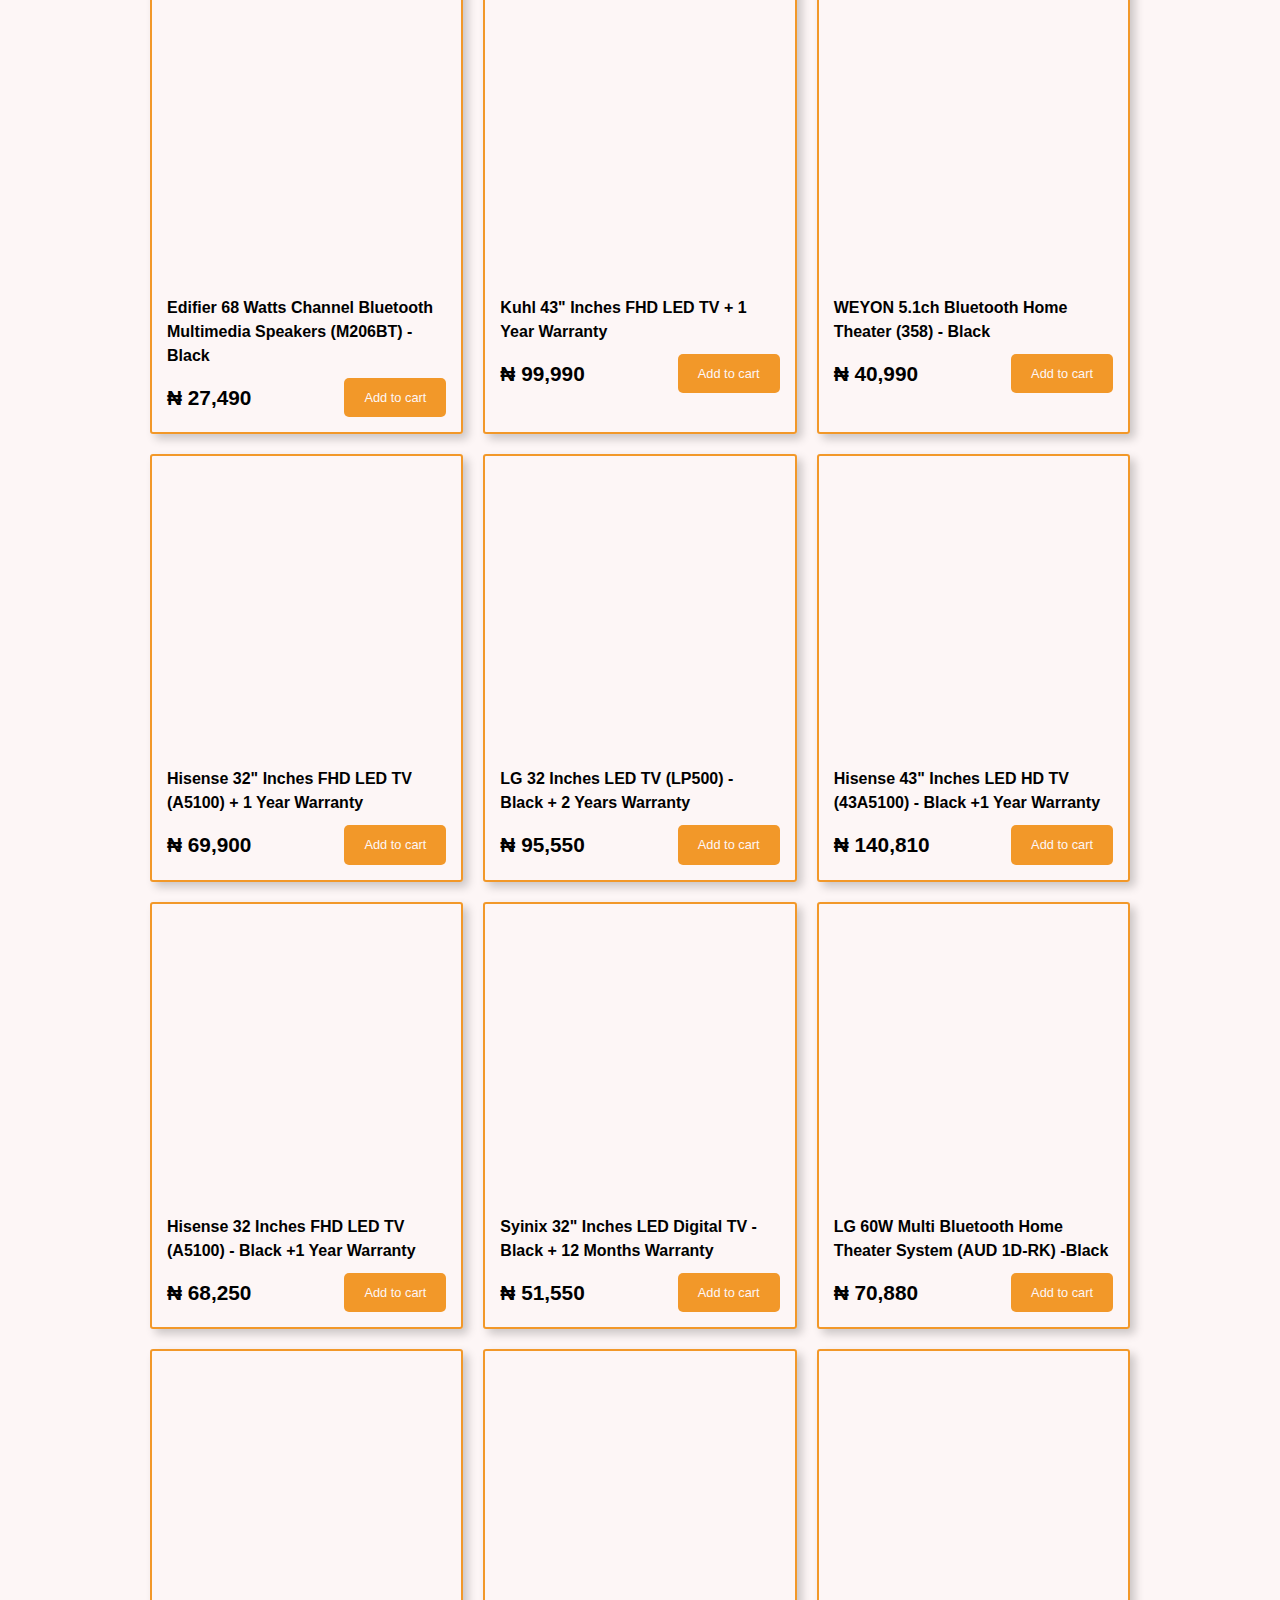
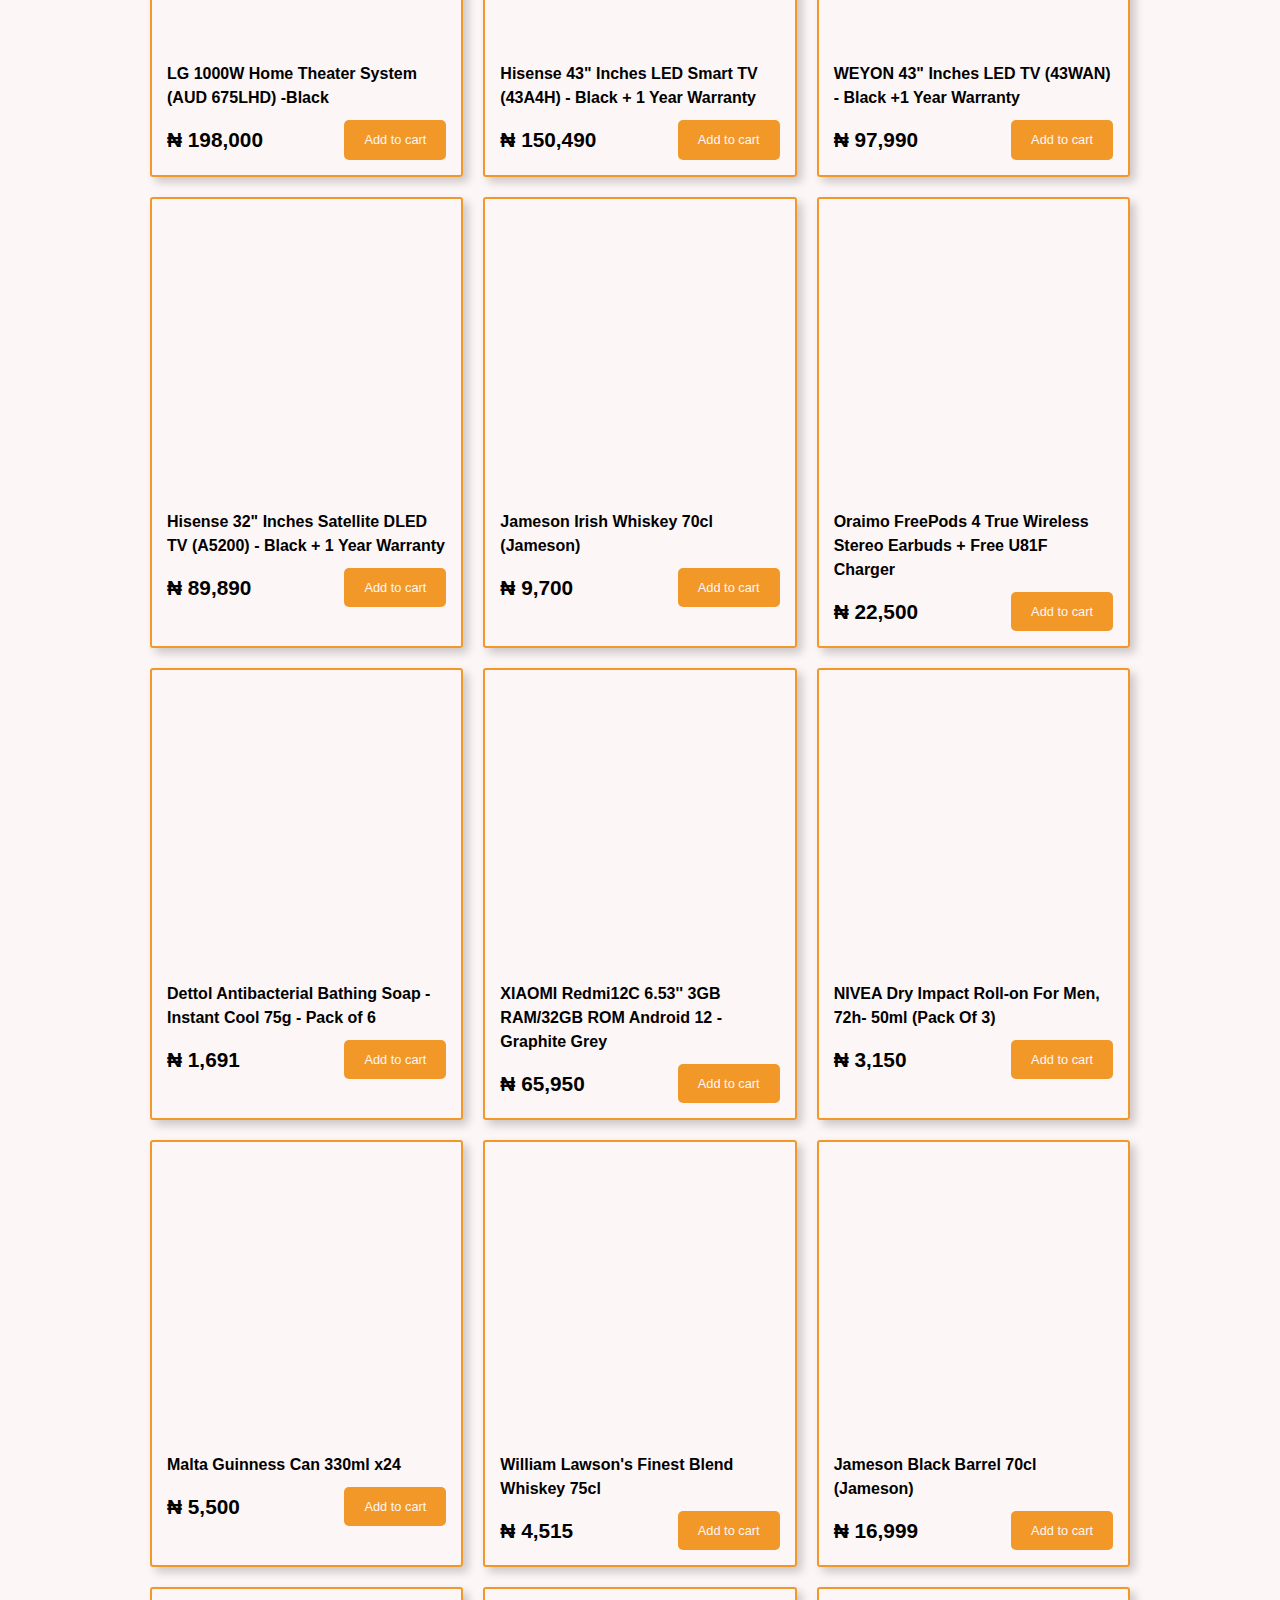
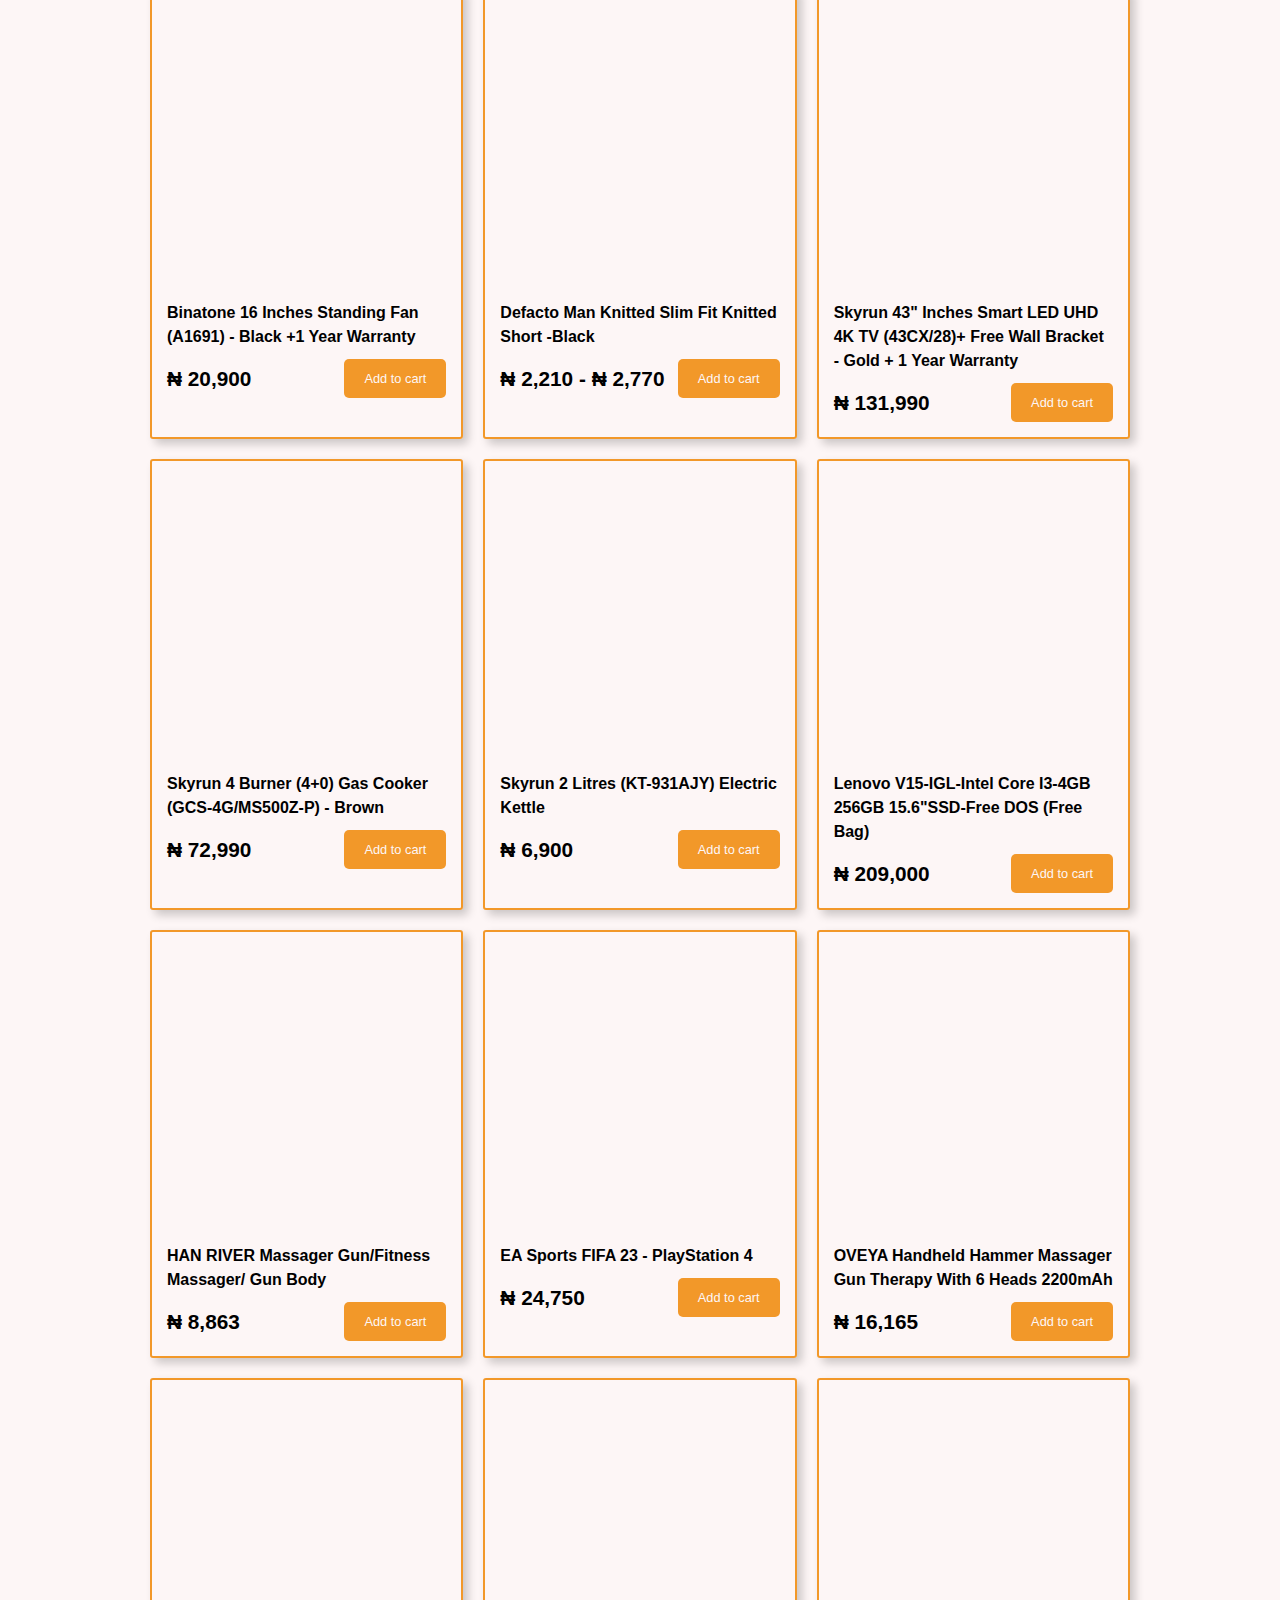
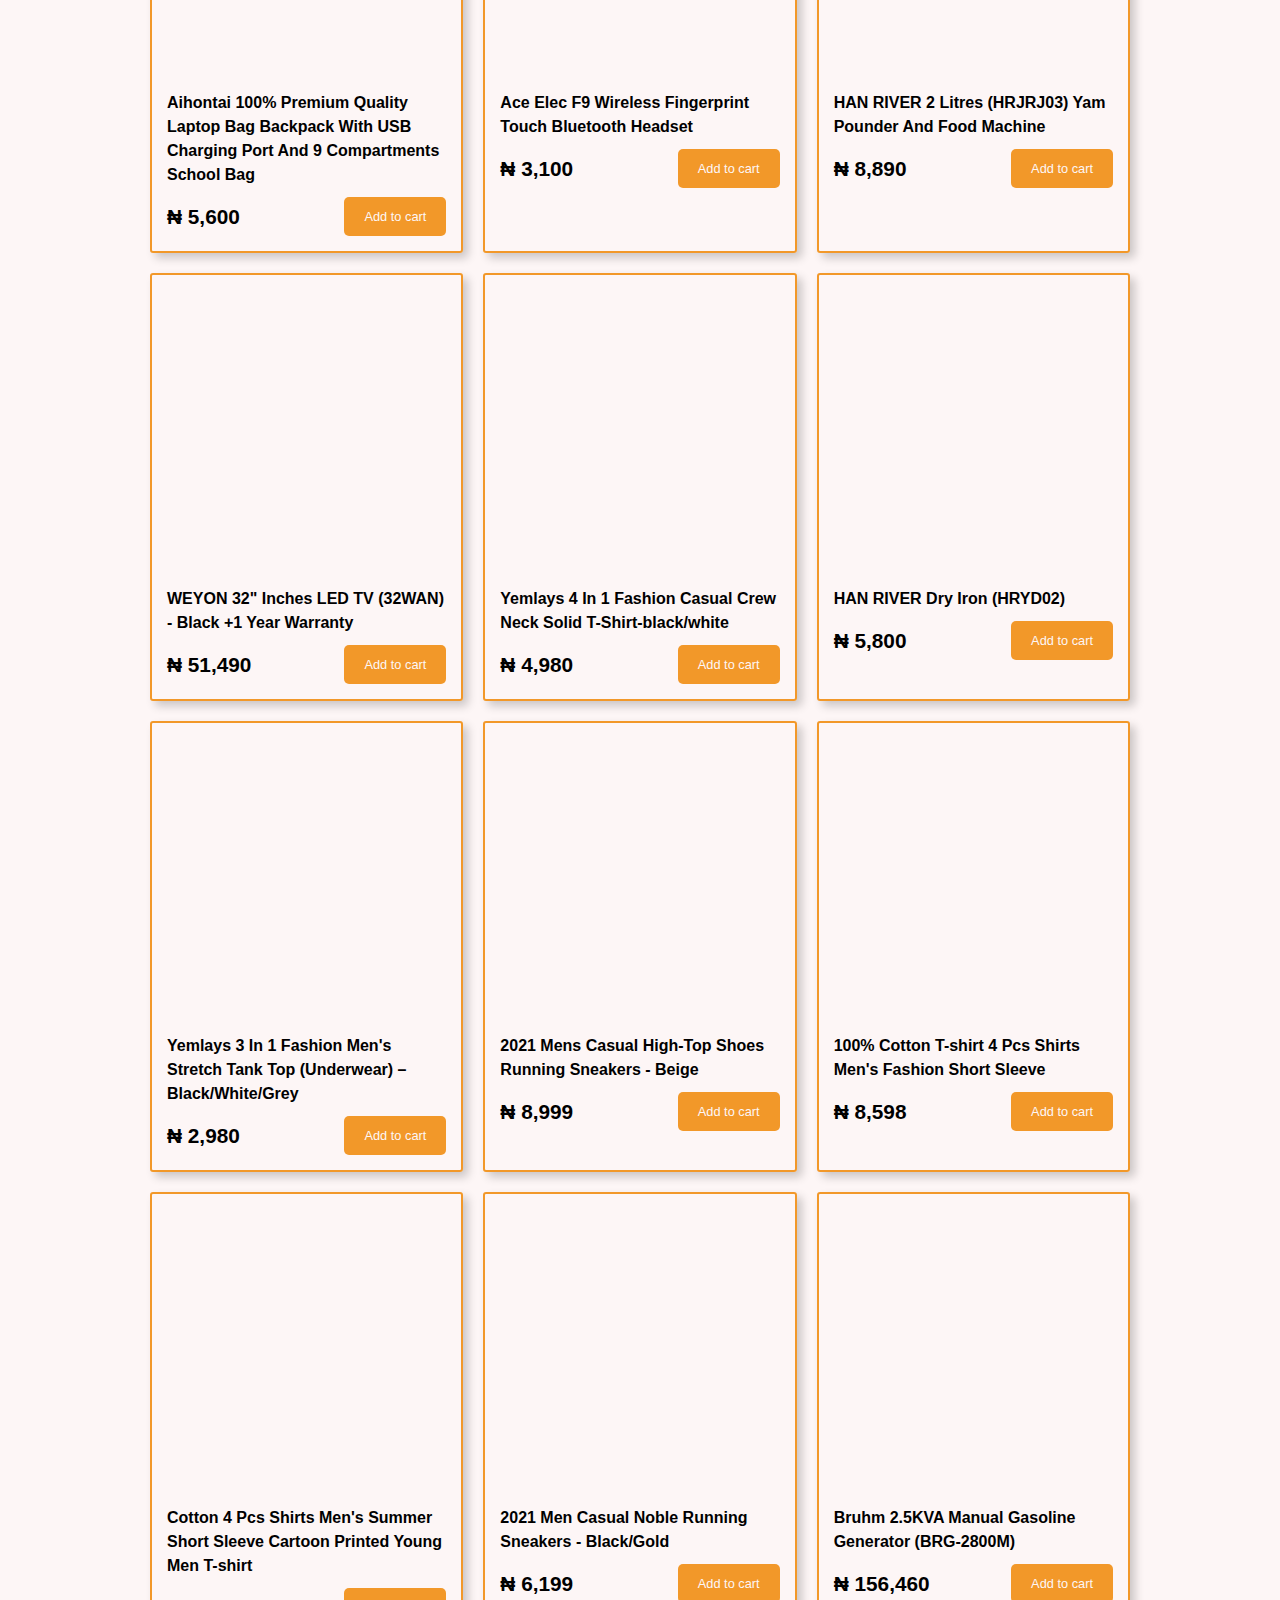
==== commit 55151ba7: "E hard" ====
--- a/index.html
+++ b/index.html
@@ -77,96 +77,96 @@
 
       <section class="products">
         <div class="inner-products">
-          <div class="item">
-            <img
-              src="./images/young-woman-training-gym.jpg"
-              alt=""
-              class="img"
-            />
-            <div class="net">
-              <h4 class="name">Gym equipments, 40pcs American Standard</h4>
-              <i class="fa fa-heart" aria-hidden="true"></i>
-            </div>
-            <div class="order">
-              <small>$1800</small>
-              <a href="#">Add to cart</a>
-            </div>
-          </div>
-          <div class="item">
-            <img
-              src="./images/young-woman-training-gym.jpg"
-              alt=""
-              class="img"
-            />
-            <div class="net">
-              <h4 class="name">Gym equipments, 40pcs American Standard</h4>
-              <i class="fa fa-heart" aria-hidden="true"></i>
-            </div>
-            <div class="order">
-              <small>$1800</small>
-              <a href="#">Add to cart</a>
-            </div>
-          </div>
-          <div class="item">
-            <img
-              src="./images/young-woman-training-gym.jpg"
-              alt=""
-              class="img"
-            />
-            <div class="net">
-              <h4 class="name">Gym equipments, 40pcs American Standard</h4>
-              <i class="fa fa-heart" aria-hidden="true"></i>
-            </div>
-            <div class="order">
-              <small>$1800</small>
-              <a href="#">Add to cart</a>
-            </div>
-          </div>
-          <div class="item">
-            <img
-              src="./images/young-woman-training-gym.jpg"
-              alt=""
-              class="img"
-            />
-            <div class="net">
-              <h4 class="name">Gym equipments, 40pcs American Standard</h4>
-              <i class="fa fa-heart" aria-hidden="true"></i>
-            </div>
-            <div class="order">
-              <small>$1800</small>
-              <a href="#">Add to cart</a>
-            </div>
-          </div>
-          <div class="item">
-            <img
-              src="./images/young-woman-training-gym.jpg"
-              alt=""
-              class="img"
-            />
-            <div class="net">
-              <h4 class="name">Gym equipments, 40pcs American Standard</h4>
-              <i class="fa fa-heart" aria-hidden="true"></i>
-            </div>
-            <div class="order">
-              <small>$1800</small>
-              <a href="#">Add to cart</a>
-            </div>
-          </div>
-          <div class="item">
-            <img
-              src="./images/young-woman-training-gym.jpg"
-              alt=""
-              class="img"
-            />
-            <div class="net">
-              <h4 class="name">Gym equipments, 40pcs American Standard</h4>
-              <i class="fa fa-heart" aria-hidden="true"></i>
-            </div>
-            <div class="order">
-              <small>$1800</small>
-              <a href="#">Add to cart</a>
-            </div>
-          </div>
+          <!-- <div class="item">
+            <img
+              src="./images/young-woman-training-gym.jpg"
+              alt=""
+              class="img"
+            />
+            <div class="net">
+              <h4 class="name">Gym equipments, 40pcs American Standard</h4>
+              <i class="fa fa-heart" aria-hidden="true"></i>
+            </div>
+            <div class="order">
+              <small>$1800</small>
+              <a href="#">Add to cart</a>
+            </div>
+          </div>
+          <div class="item">
+            <img
+              src="./images/young-woman-training-gym.jpg"
+              alt=""
+              class="img"
+            />
+            <div class="net">
+              <h4 class="name">Gym equipments, 40pcs American Standard</h4>
+              <i class="fa fa-heart" aria-hidden="true"></i>
+            </div>
+            <div class="order">
+              <small>$1800</small>
+              <a href="#">Add to cart</a>
+            </div>
+          </div>
+          <div class="item">
+            <img
+              src="./images/young-woman-training-gym.jpg"
+              alt=""
+              class="img"
+            />
+            <div class="net">
+              <h4 class="name">Gym equipments, 40pcs American Standard</h4>
+              <i class="fa fa-heart" aria-hidden="true"></i>
+            </div>
+            <div class="order">
+              <small>$1800</small>
+              <a href="#">Add to cart</a>
+            </div>
+          </div>
+          <div class="item">
+            <img
+              src="./images/young-woman-training-gym.jpg"
+              alt=""
+              class="img"
+            />
+            <div class="net">
+              <h4 class="name">Gym equipments, 40pcs American Standard</h4>
+              <i class="fa fa-heart" aria-hidden="true"></i>
+            </div>
+            <div class="order">
+              <small>$1800</small>
+              <a href="#">Add to cart</a>
+            </div>
+          </div>
+          <div class="item">
+            <img
+              src="./images/young-woman-training-gym.jpg"
+              alt=""
+              class="img"
+            />
+            <div class="net">
+              <h4 class="name">Gym equipments, 40pcs American Standard</h4>
+              <i class="fa fa-heart" aria-hidden="true"></i>
+            </div>
+            <div class="order">
+              <small>$1800</small>
+              <a href="#">Add to cart</a>
+            </div>
+          </div>
+          <div class="item">
+            <img
+              src="./images/young-woman-training-gym.jpg"
+              alt=""
+              class="img"
+            />
+            <div class="net">
+              <h4 class="name">Gym equipments, 40pcs American Standard</h4>
+              <i class="fa fa-heart" aria-hidden="true"></i>
+            </div>
+            <div class="order">
+              <small>$1800</small>
+              <a href="#">Add to cart</a>
+            </div>
+          </div> -->
         </div>
       </section>
     </main>
--- a/main.css
+++ b/main.css
@@ -217,6 +217,7 @@
   display: flex;
   align-items: center;
   justify-content: space-between;
+  margin: 10px 0;
 }
 .products .inner-products .item .net i {
   color: var(--mainTextColor);
@@ -238,6 +239,7 @@
   padding: 10px 20px;
   border-radius: 5px;
   transition: all 0.5s ease-in-out;
+  font-size: 0.8rem;
 }
 .products .inner-products .item .order a:hover {
   opacity: 0.8;
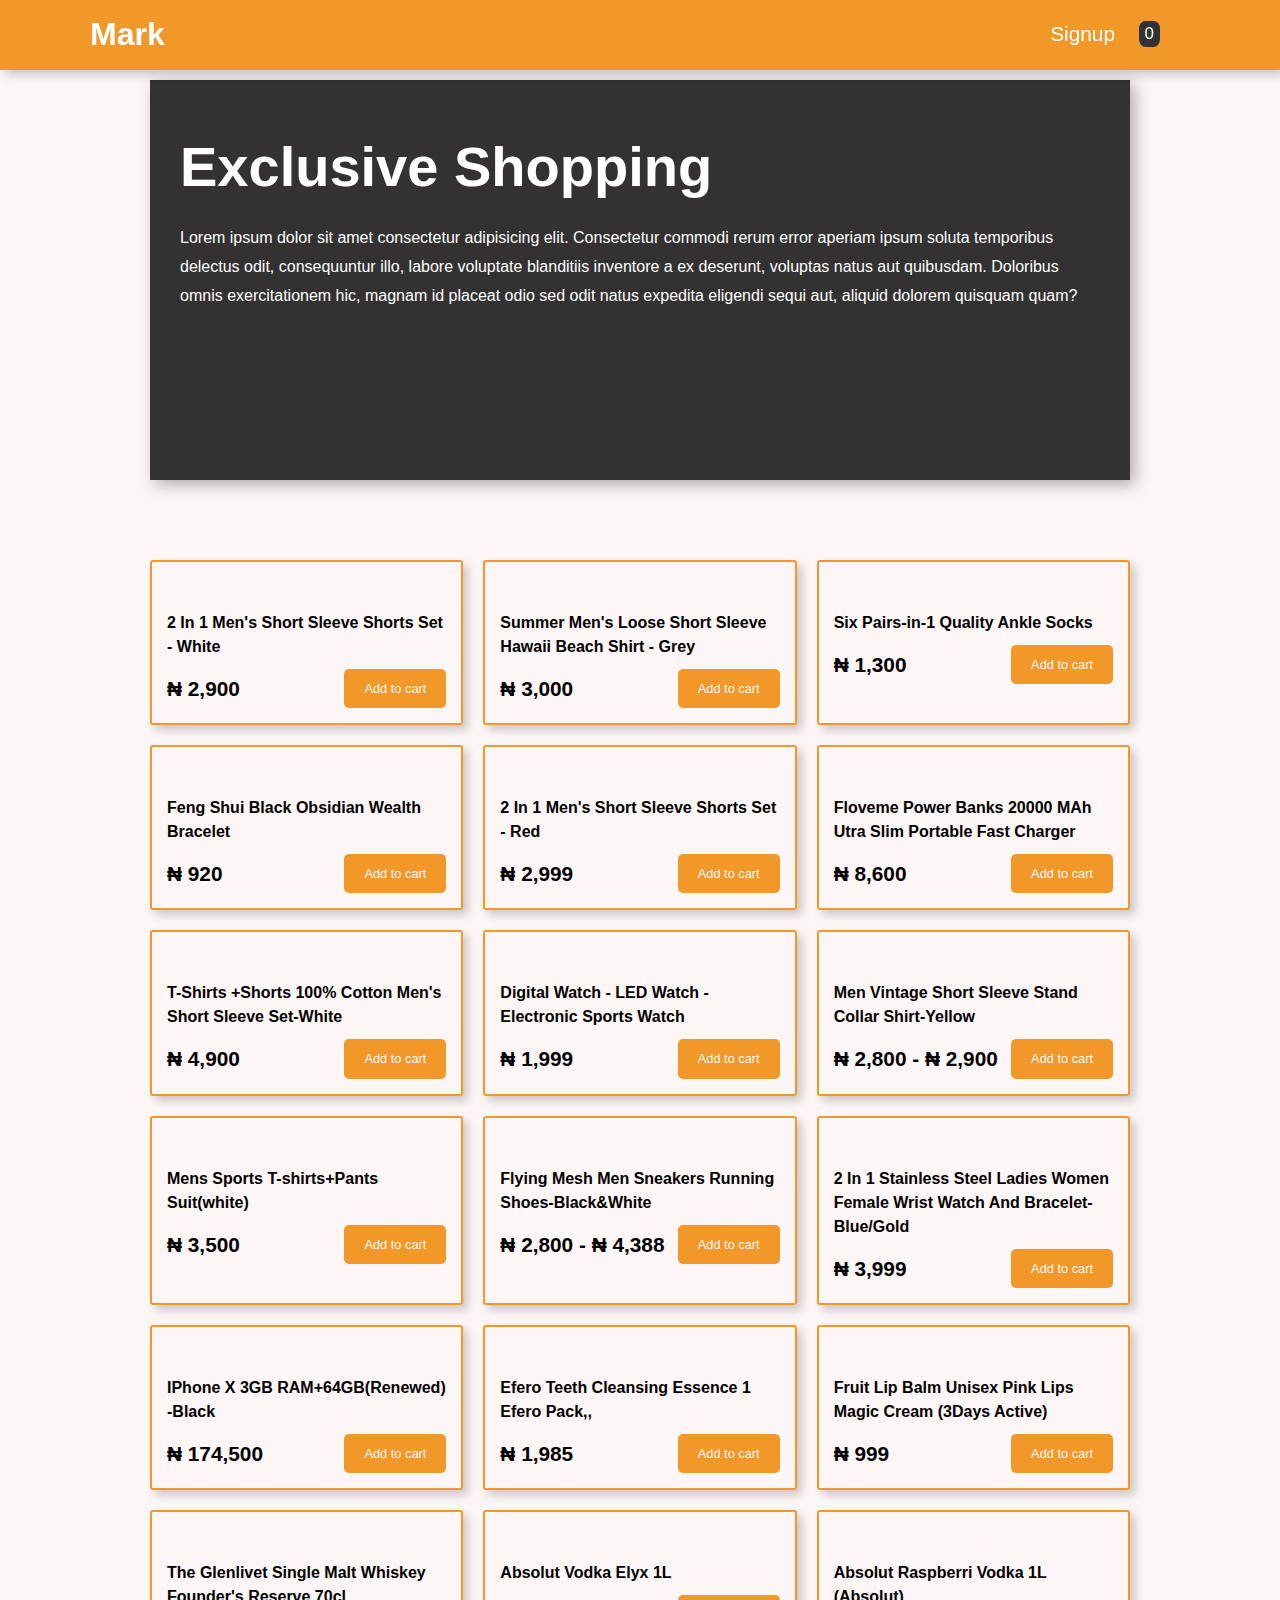
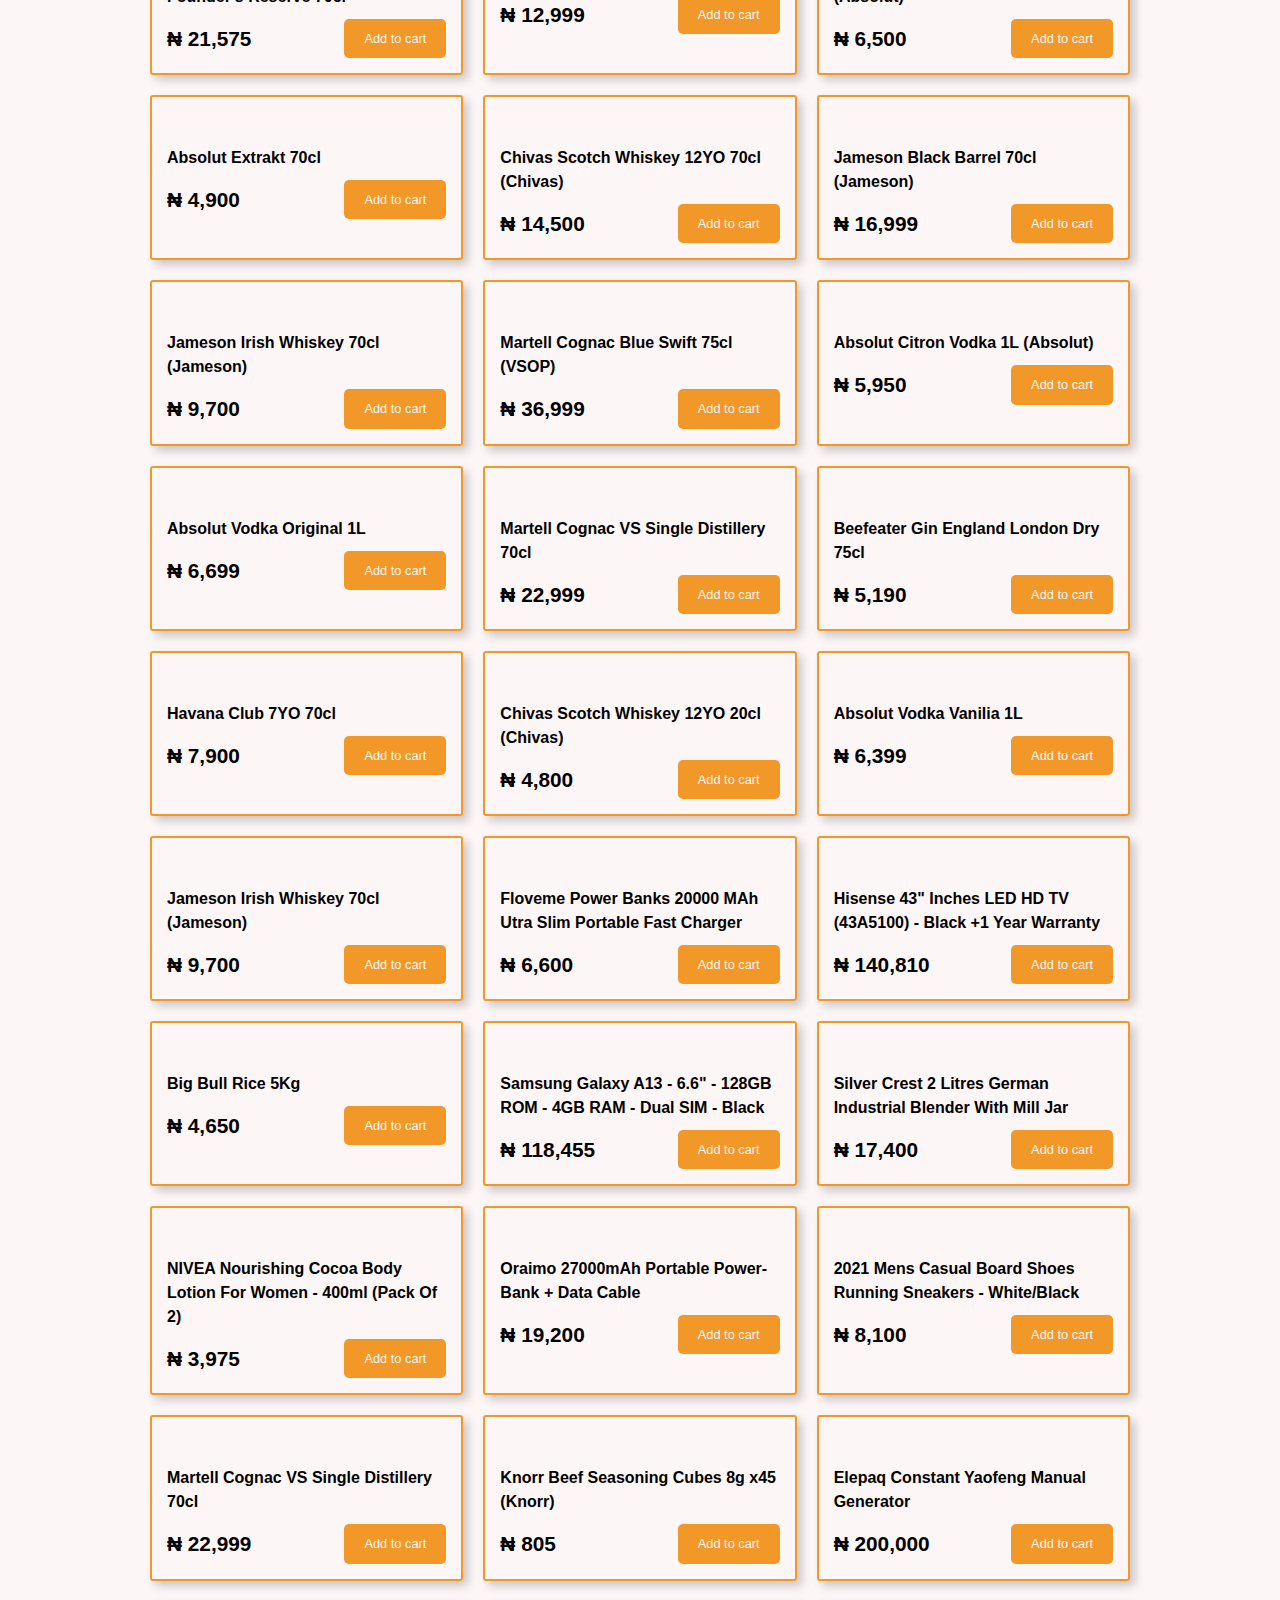
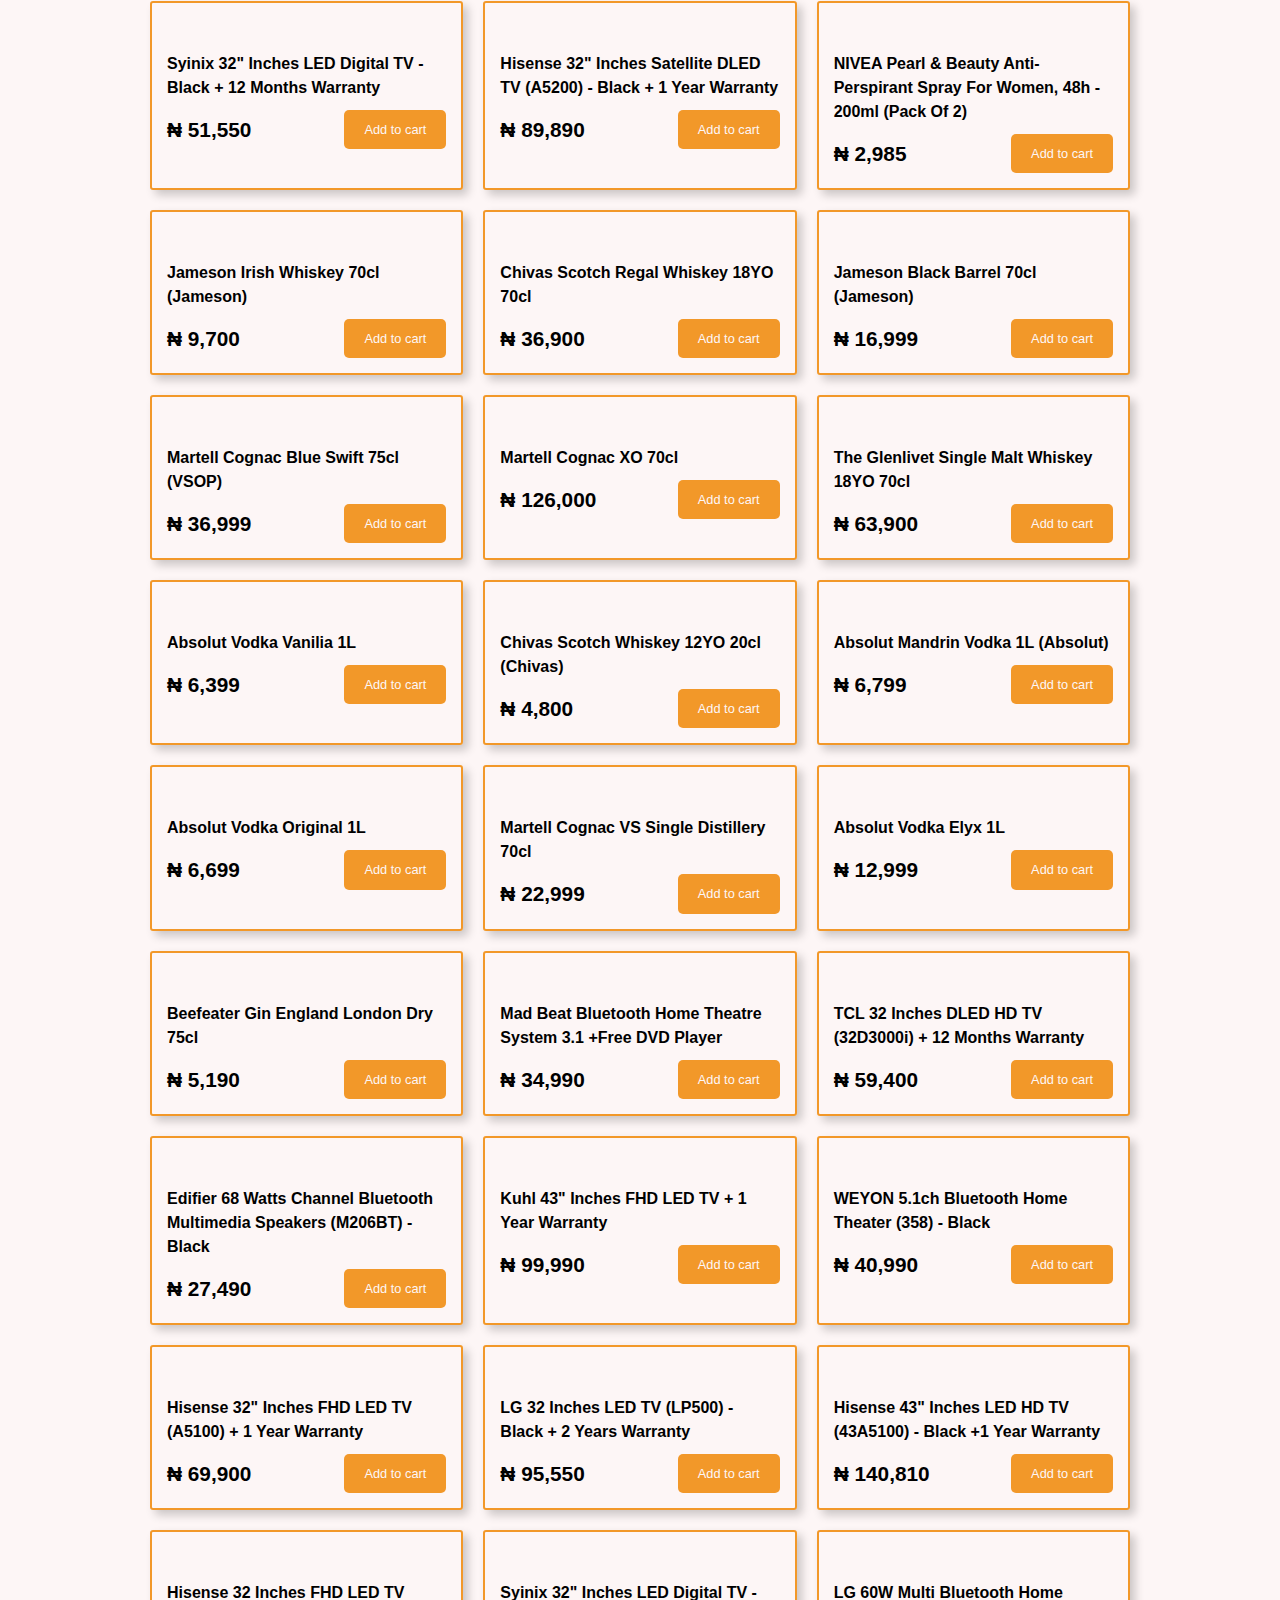
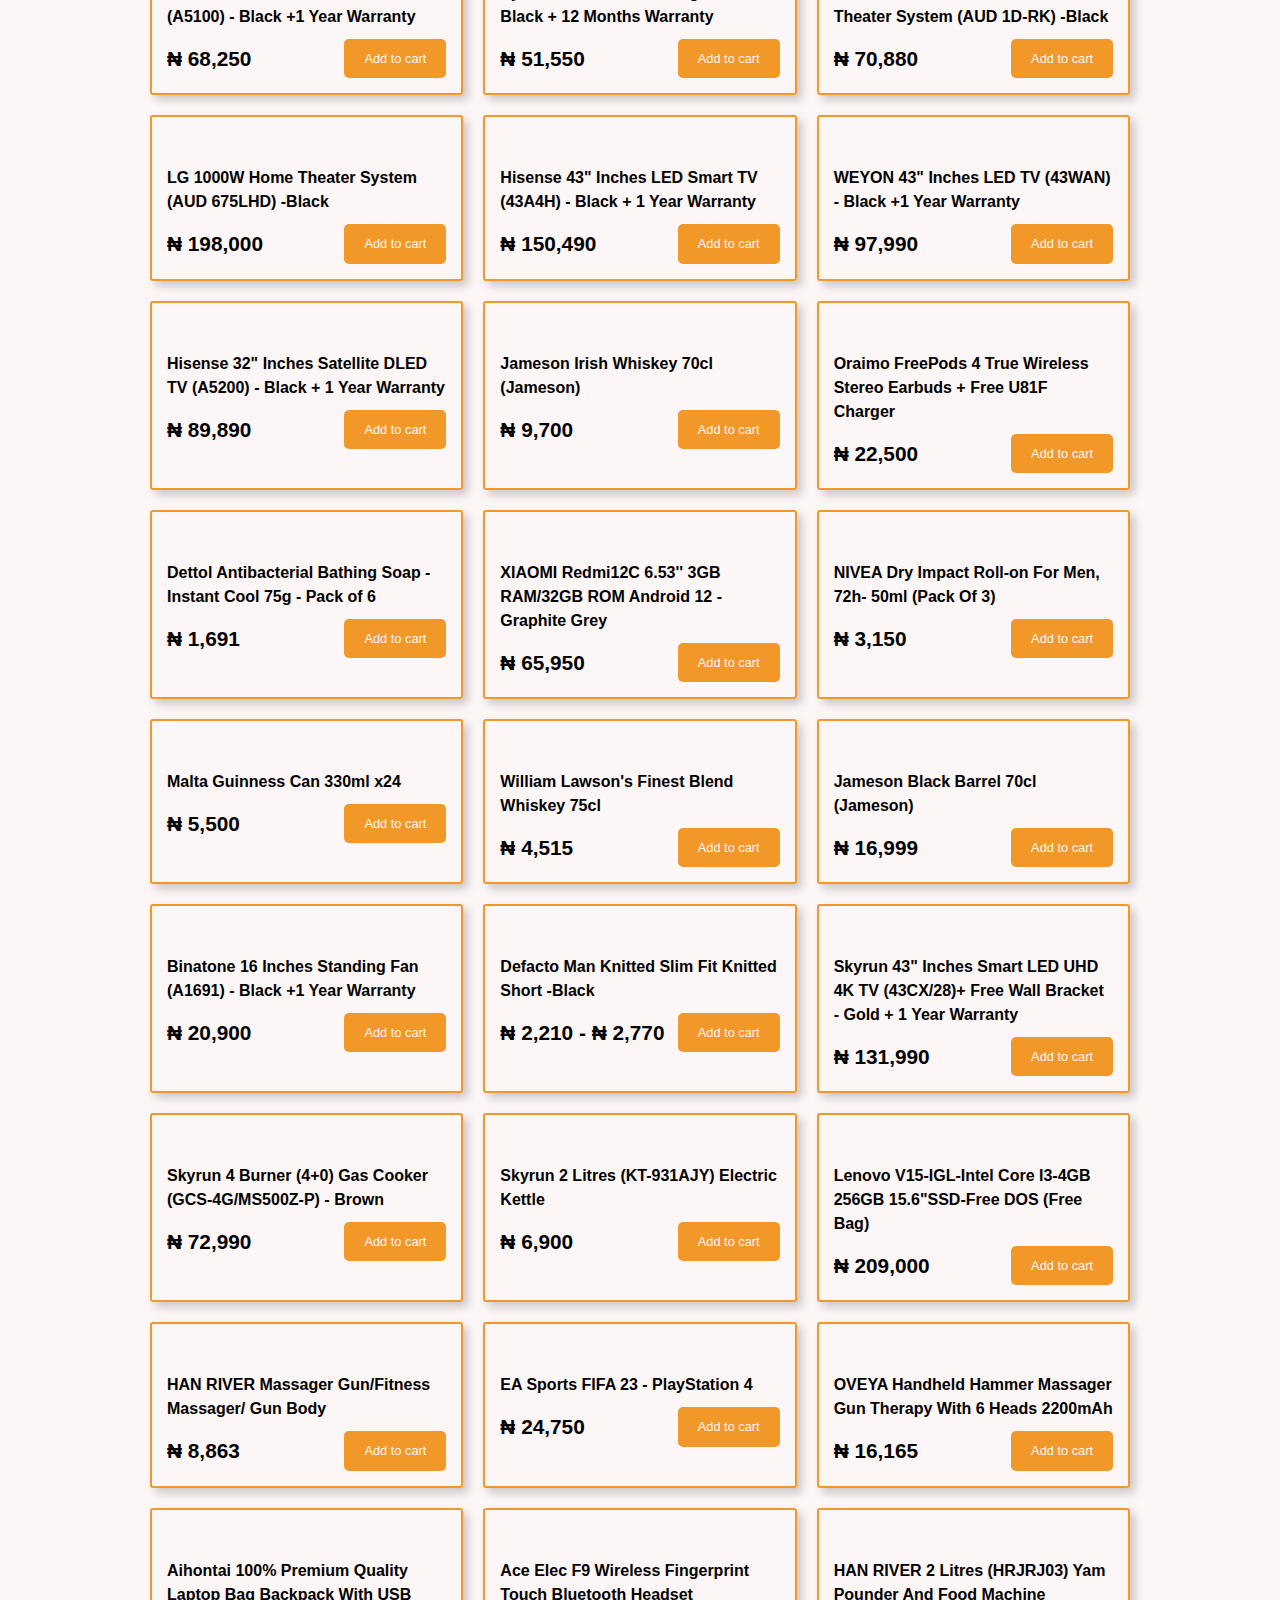
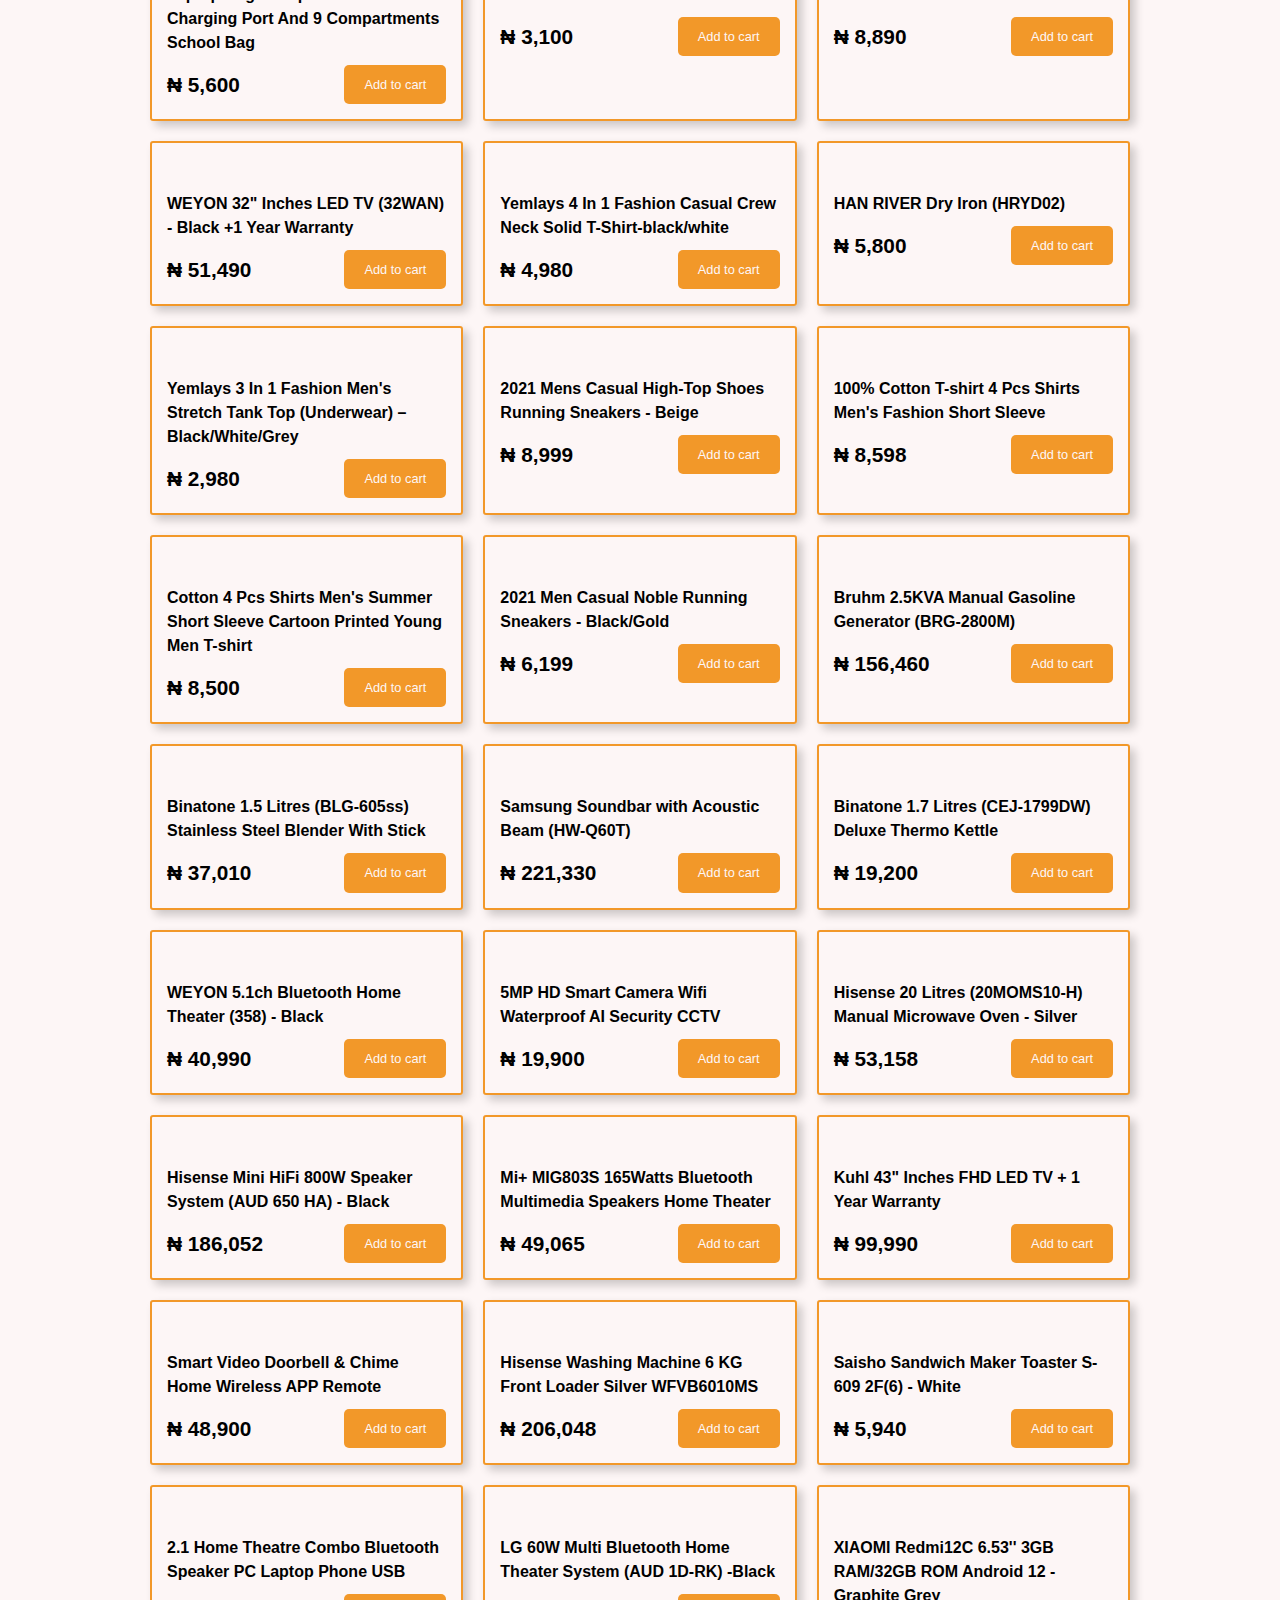
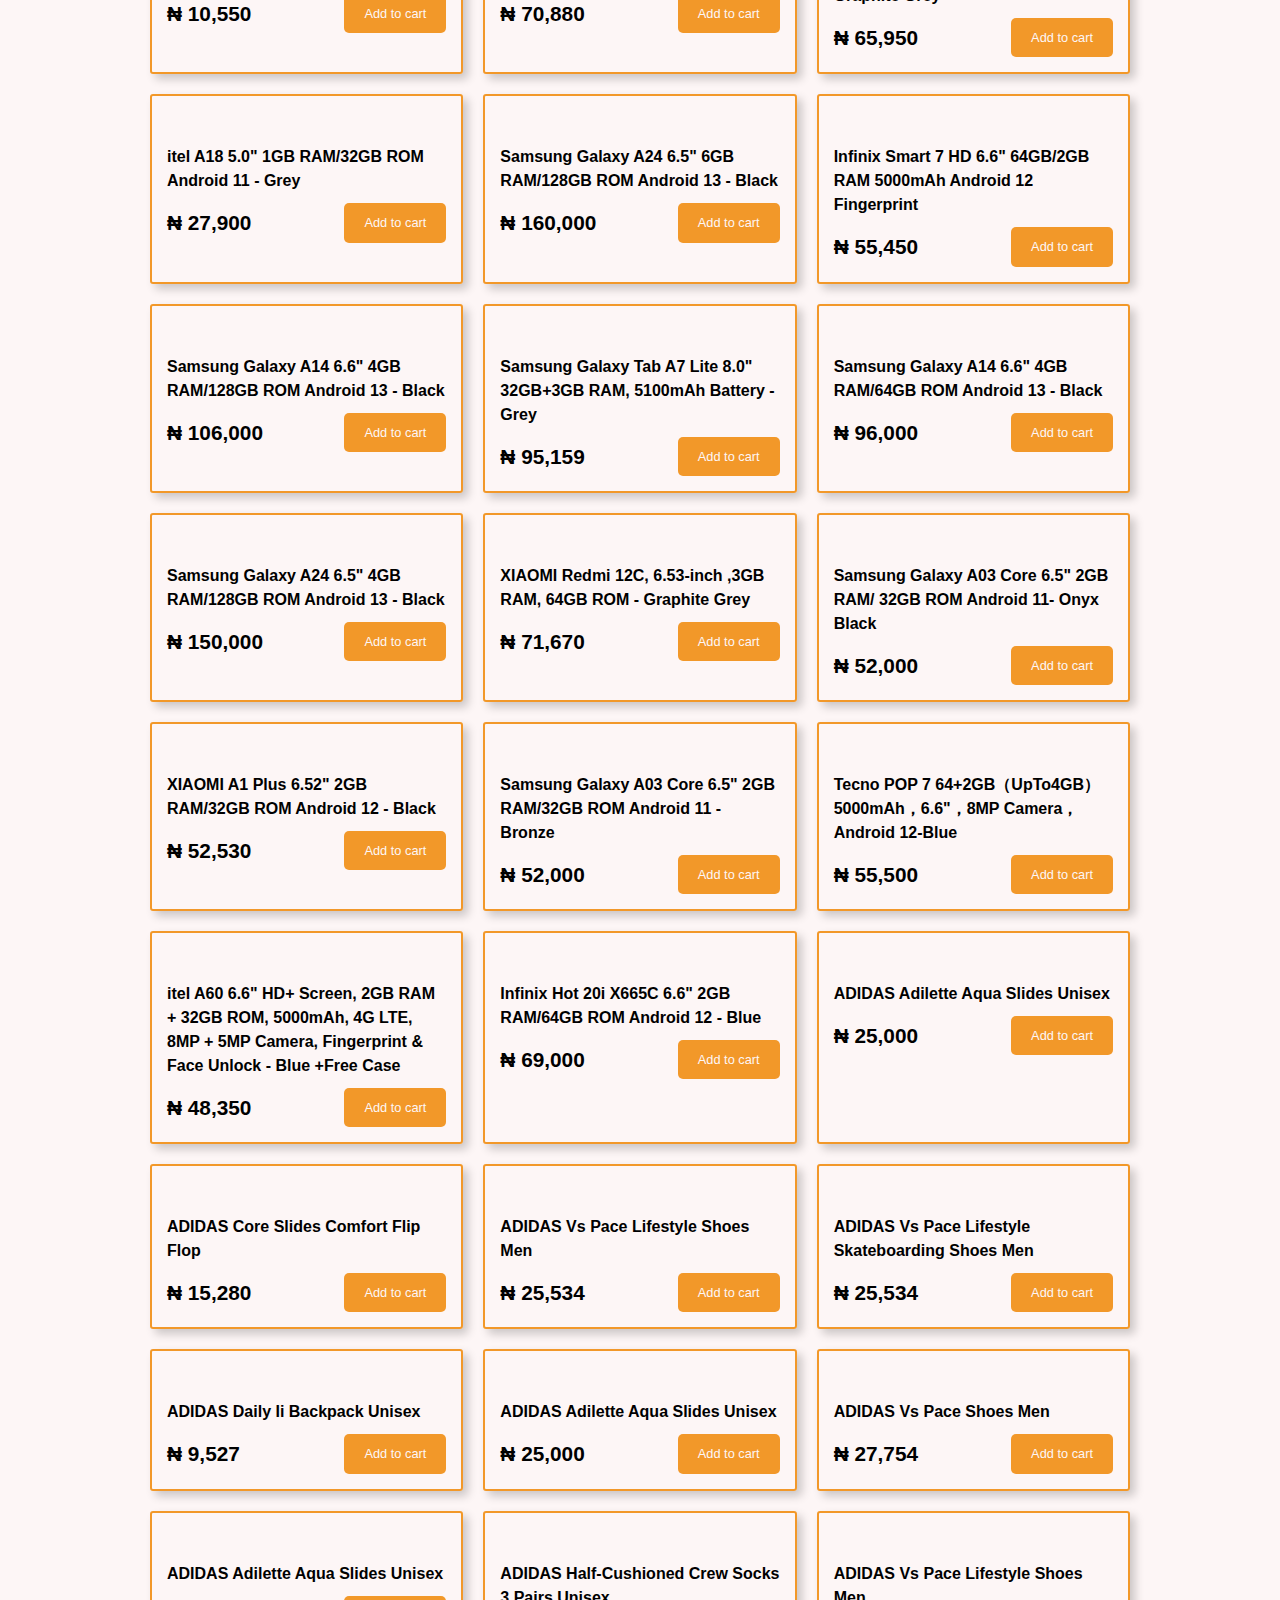
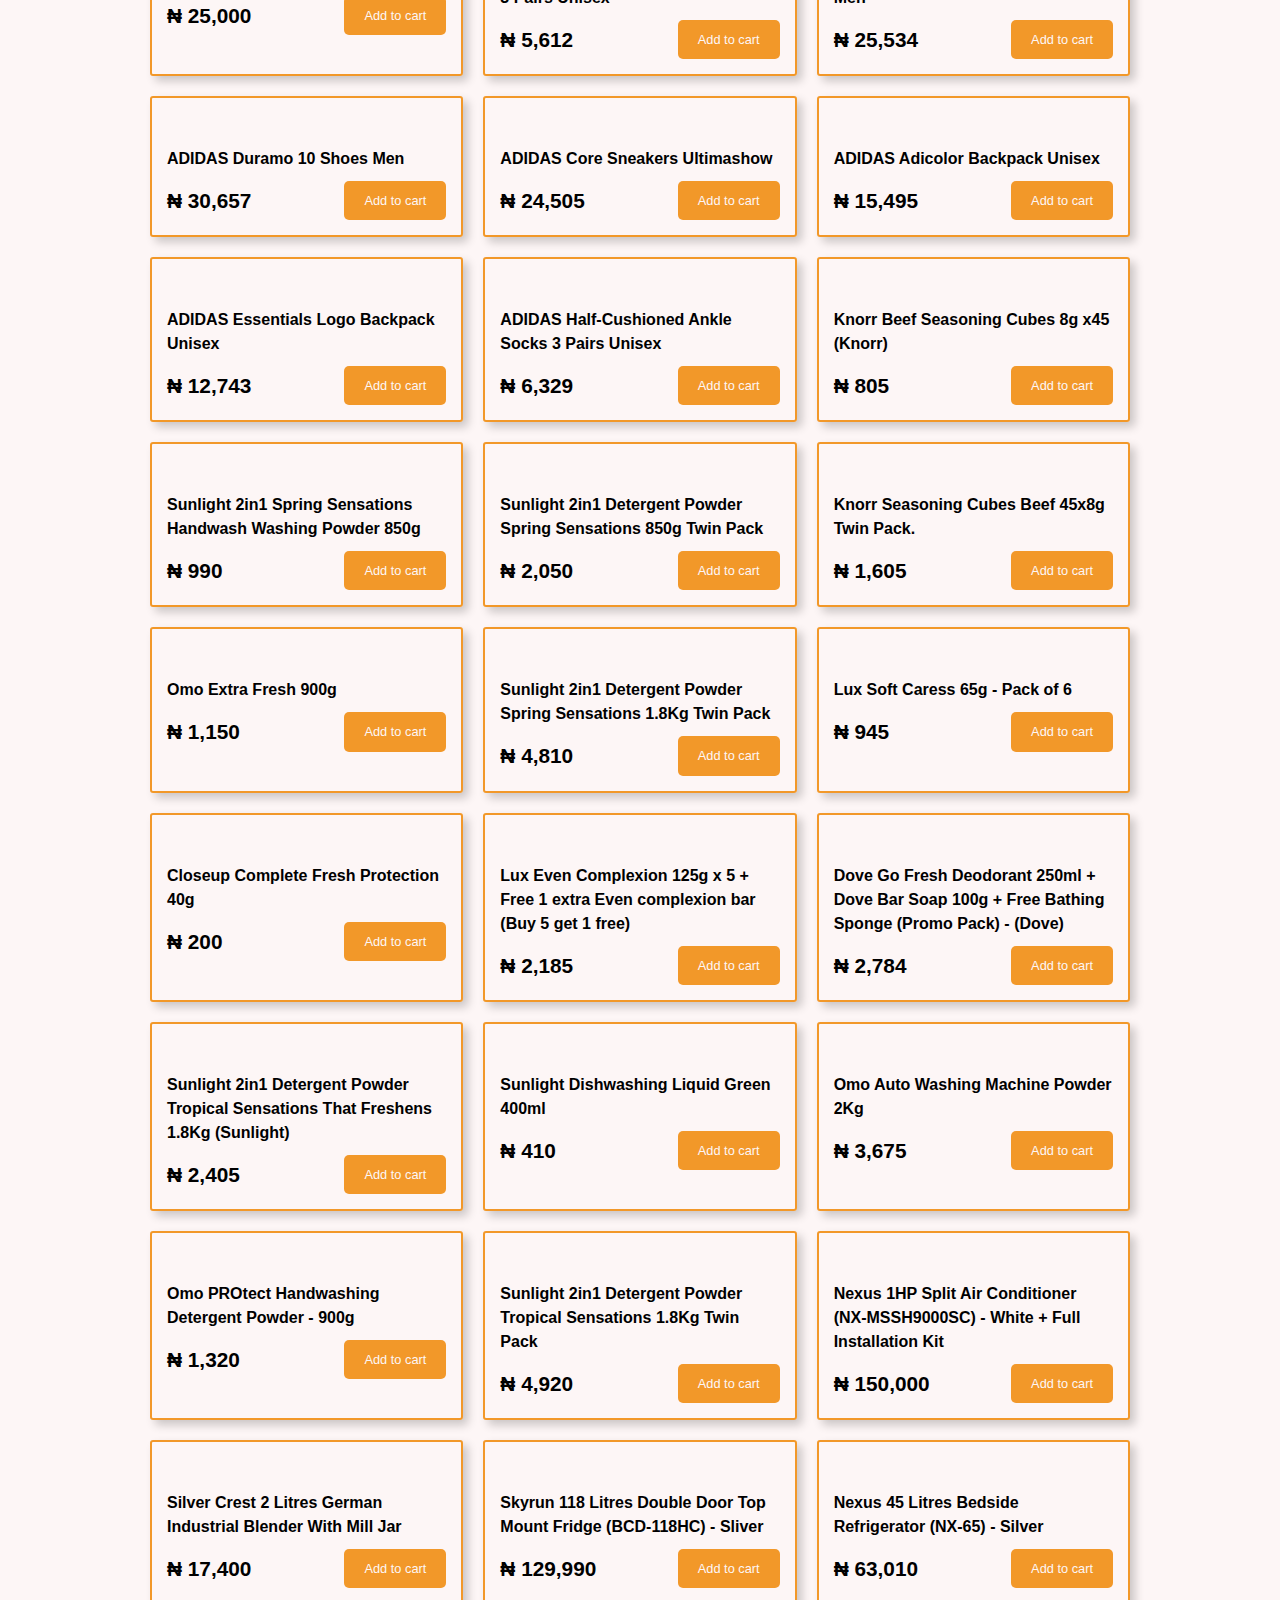
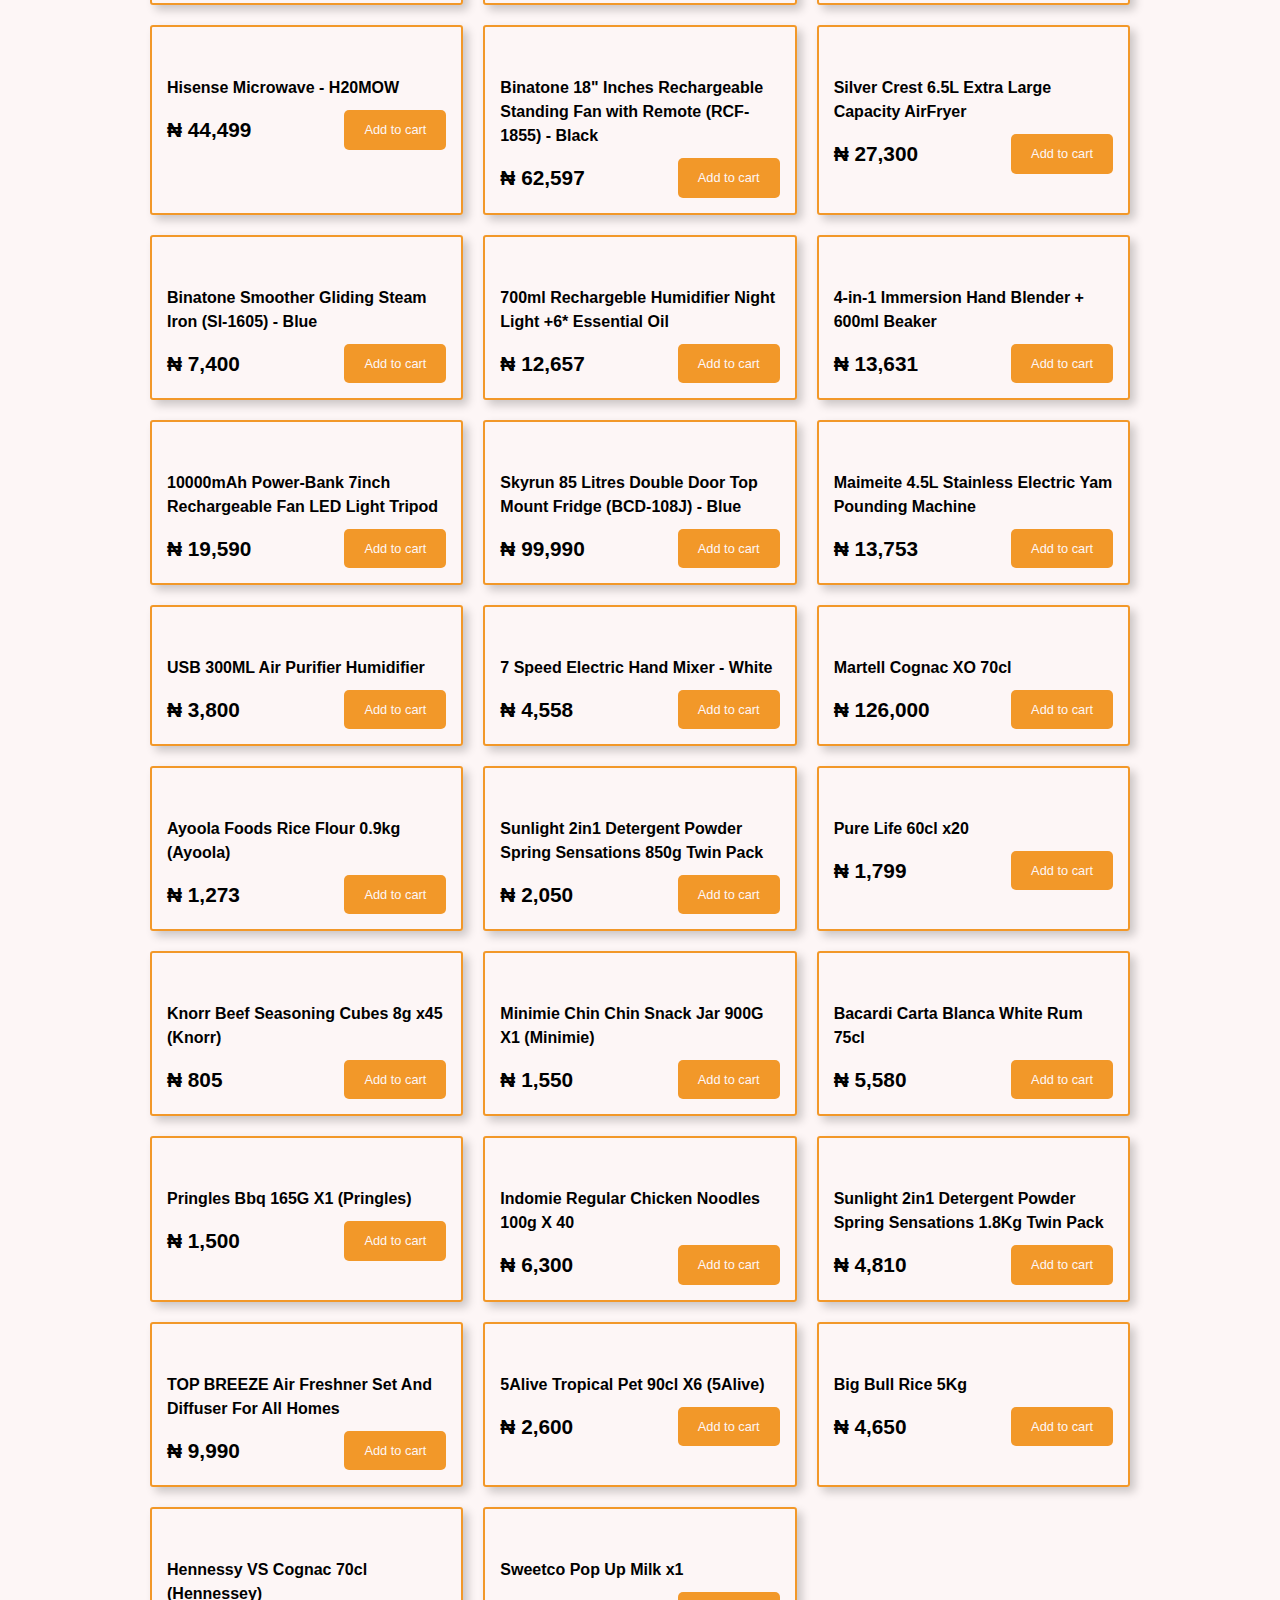
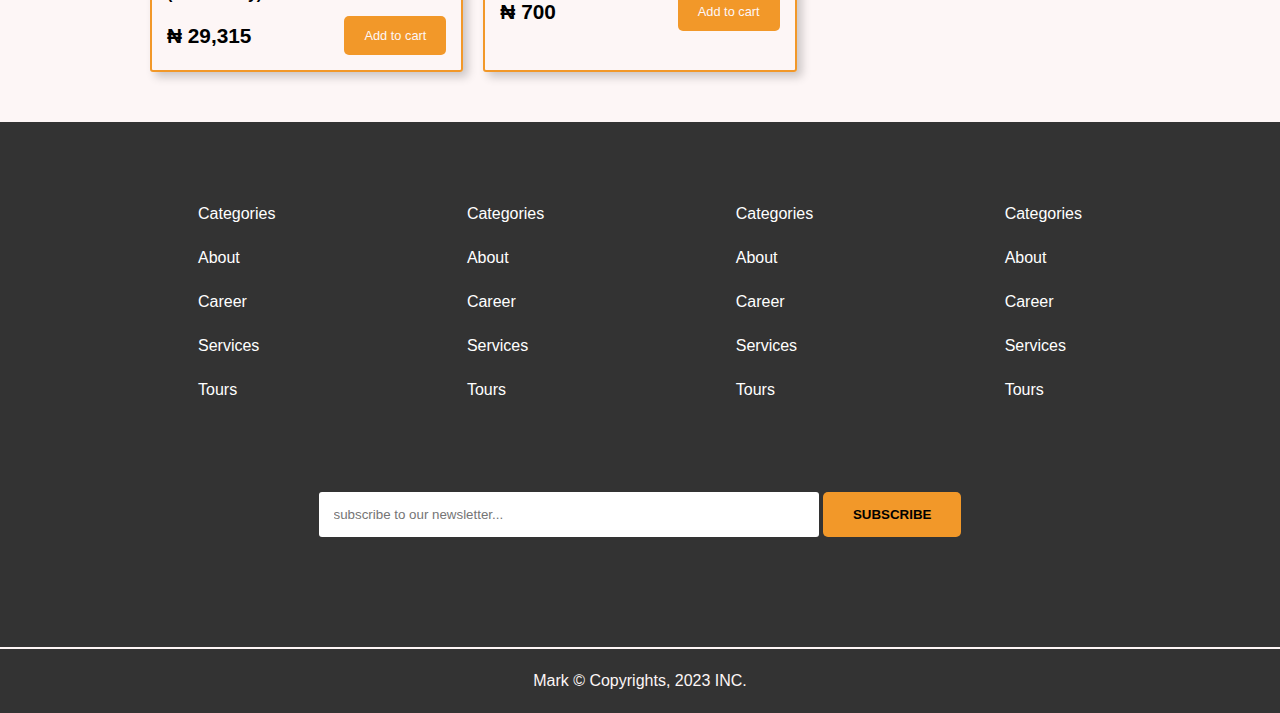
==== commit debb5caf: "local storage" ====
--- a/index.html
+++ b/index.html
@@ -76,98 +76,7 @@
       </section>
 
       <section class="products">
-        <div class="inner-products">
-          <!-- <div class="item">
-            <img
-              src="./images/young-woman-training-gym.jpg"
-              alt=""
-              class="img"
-            />
-            <div class="net">
-              <h4 class="name">Gym equipments, 40pcs American Standard</h4>
-              <i class="fa fa-heart" aria-hidden="true"></i>
-            </div>
-            <div class="order">
-              <small>$1800</small>
-              <a href="#">Add to cart</a>
-            </div>
-          </div>
-          <div class="item">
-            <img
-              src="./images/young-woman-training-gym.jpg"
-              alt=""
-              class="img"
-            />
-            <div class="net">
-              <h4 class="name">Gym equipments, 40pcs American Standard</h4>
-              <i class="fa fa-heart" aria-hidden="true"></i>
-            </div>
-            <div class="order">
-              <small>$1800</small>
-              <a href="#">Add to cart</a>
-            </div>
-          </div>
-          <div class="item">
-            <img
-              src="./images/young-woman-training-gym.jpg"
-              alt=""
-              class="img"
-            />
-            <div class="net">
-              <h4 class="name">Gym equipments, 40pcs American Standard</h4>
-              <i class="fa fa-heart" aria-hidden="true"></i>
-            </div>
-            <div class="order">
-              <small>$1800</small>
-              <a href="#">Add to cart</a>
-            </div>
-          </div>
-          <div class="item">
-            <img
-              src="./images/young-woman-training-gym.jpg"
-              alt=""
-              class="img"
-            />
-            <div class="net">
-              <h4 class="name">Gym equipments, 40pcs American Standard</h4>
-              <i class="fa fa-heart" aria-hidden="true"></i>
-            </div>
-            <div class="order">
-              <small>$1800</small>
-              <a href="#">Add to cart</a>
-            </div>
-          </div>
-          <div class="item">
-            <img
-              src="./images/young-woman-training-gym.jpg"
-              alt=""
-              class="img"
-            />
-            <div class="net">
-              <h4 class="name">Gym equipments, 40pcs American Standard</h4>
-              <i class="fa fa-heart" aria-hidden="true"></i>
-            </div>
-            <div class="order">
-              <small>$1800</small>
-              <a href="#">Add to cart</a>
-            </div>
-          </div>
-          <div class="item">
-            <img
-              src="./images/young-woman-training-gym.jpg"
-              alt=""
-              class="img"
-            />
-            <div class="net">
-              <h4 class="name">Gym equipments, 40pcs American Standard</h4>
-              <i class="fa fa-heart" aria-hidden="true"></i>
-            </div>
-            <div class="order">
-              <small>$1800</small>
-              <a href="#">Add to cart</a>
-            </div>
-          </div> -->
-        </div>
+        <div class="inner-products"></div>
       </section>
     </main>
 
--- a/main.css
+++ b/main.css
@@ -9,6 +9,9 @@
   box-sizing: border-box;
   margin: 0;
   padding: 0;
+}
+html {
+  scroll-behavior: smooth;
 }
 
 body {
@@ -428,10 +431,10 @@
 
 /* cart */
 .cart-overlay {
-  position: absolute;
+  position: fixed;
   top: 0;
   left: 0;
-  height: calc(100% - 70px);
+  height: 100vh;
   width: 100vw;
   background-color: rgba(0, 0, 0, 0.2);
   z-index: 5;
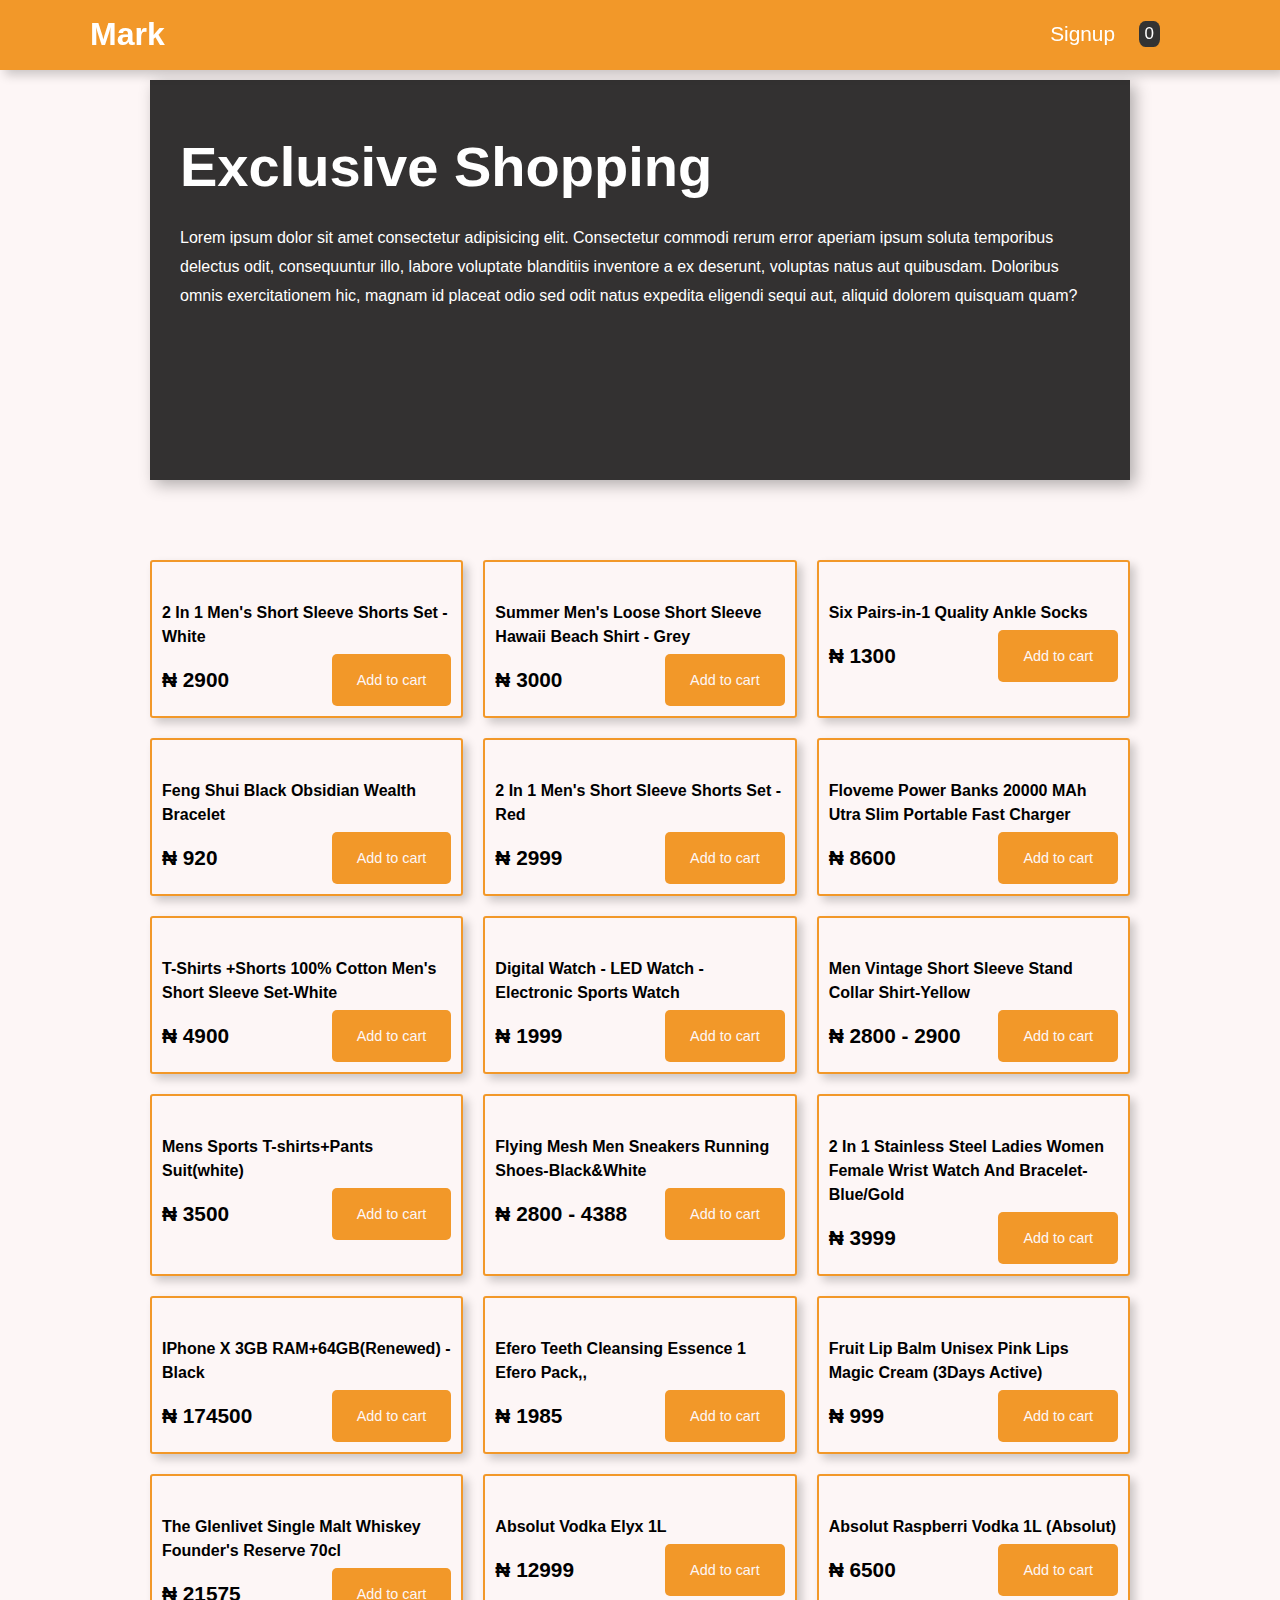
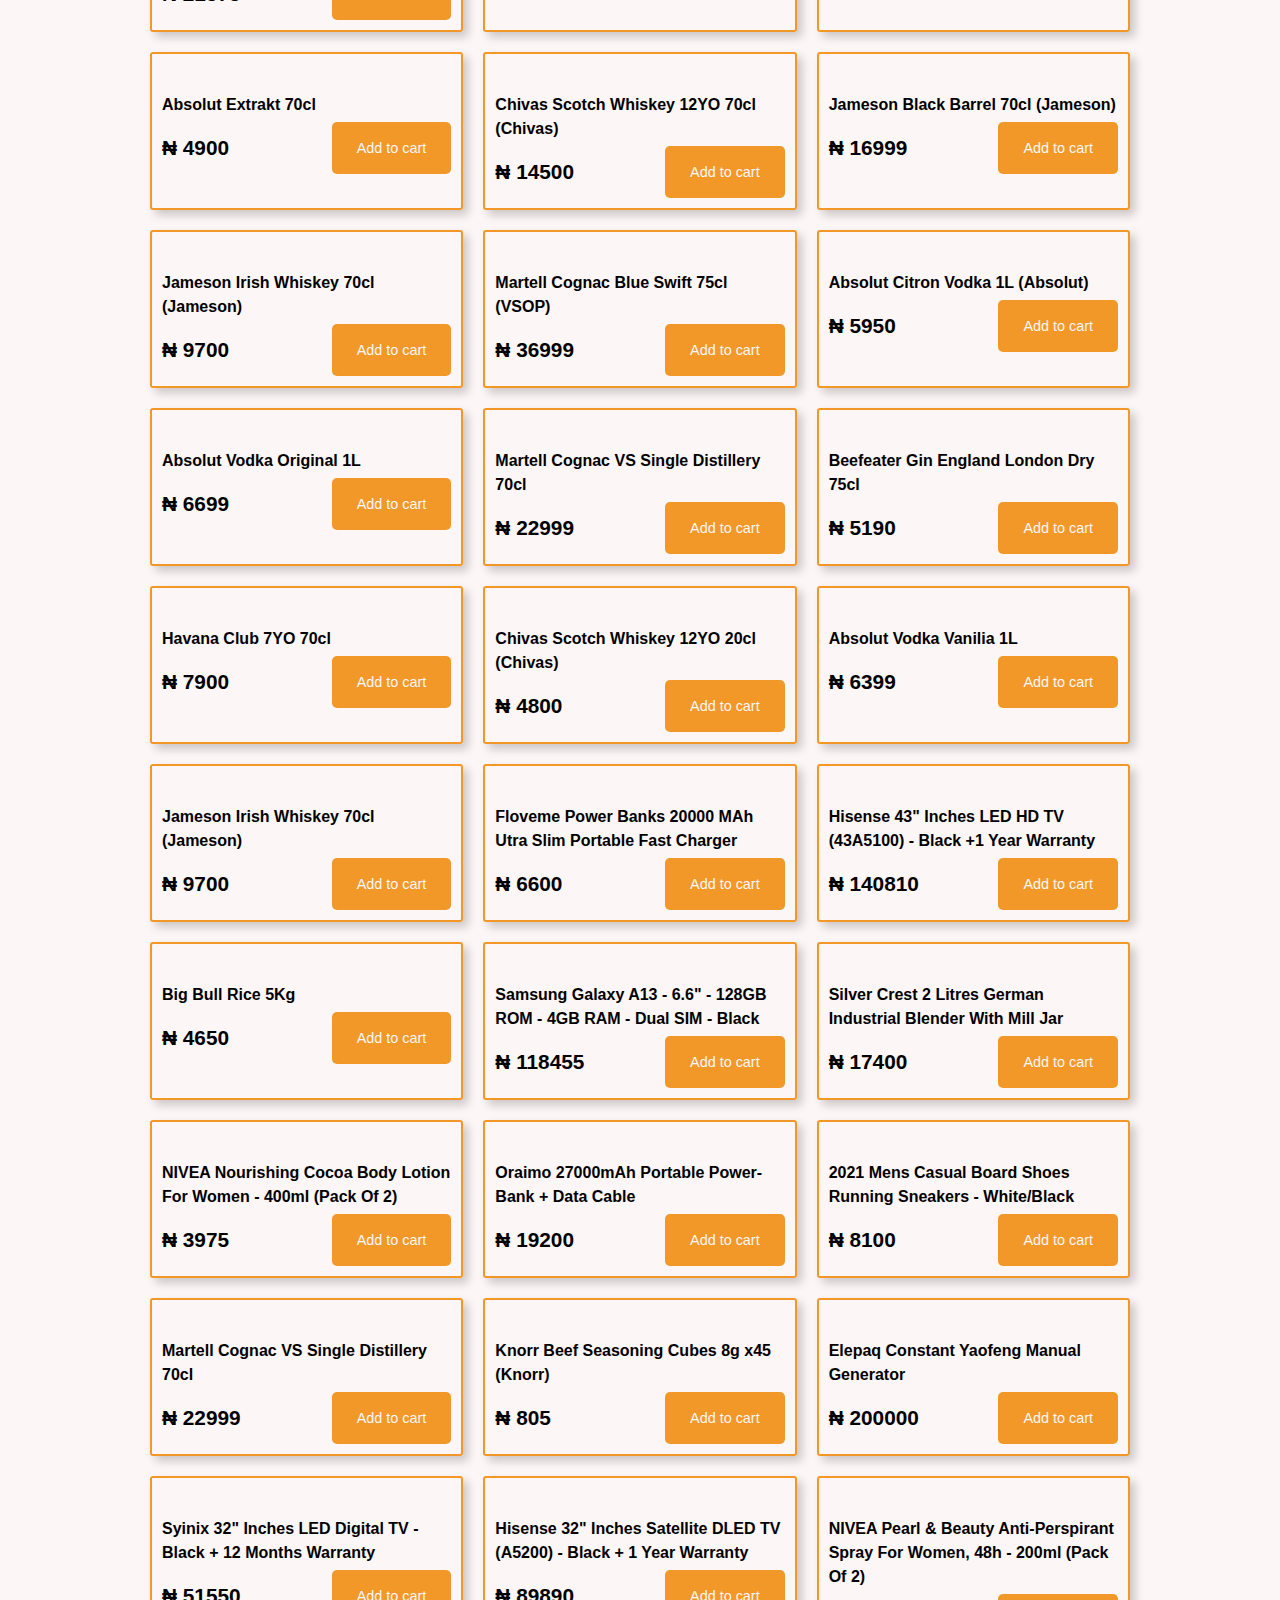
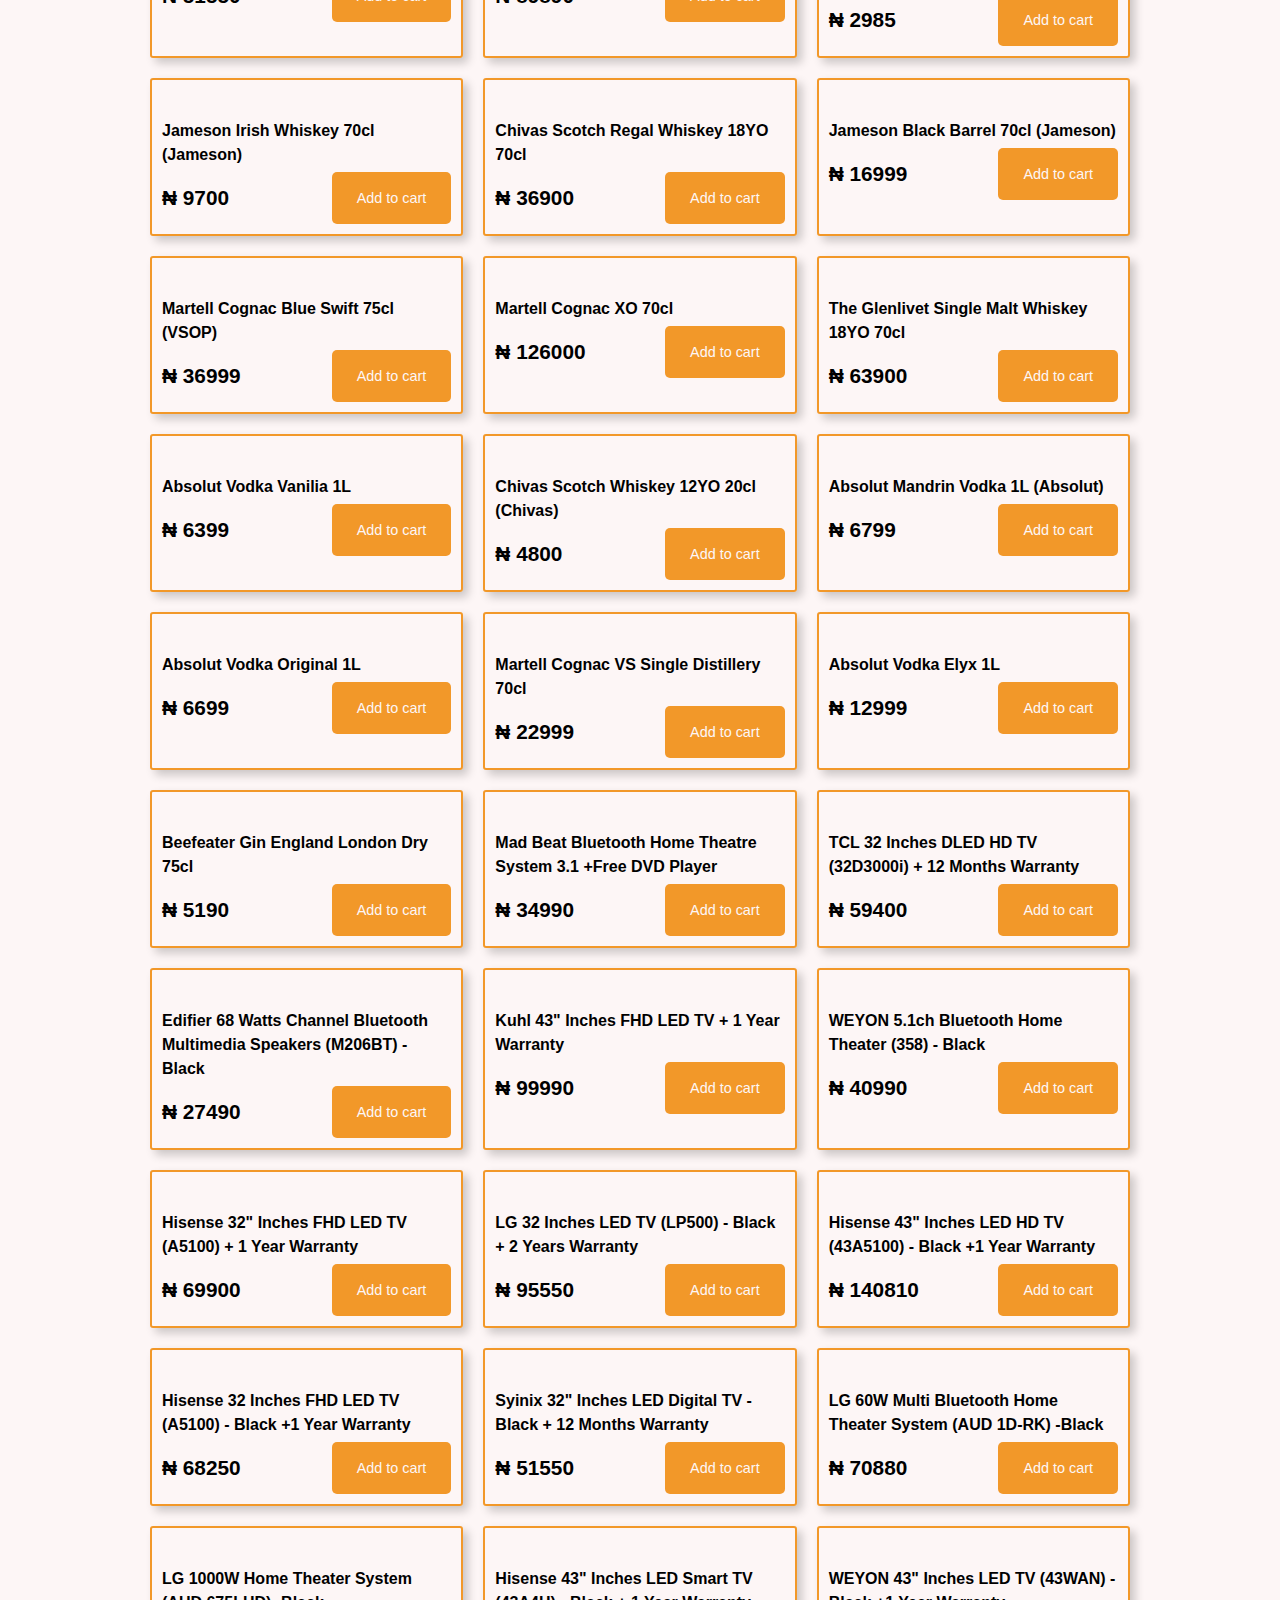
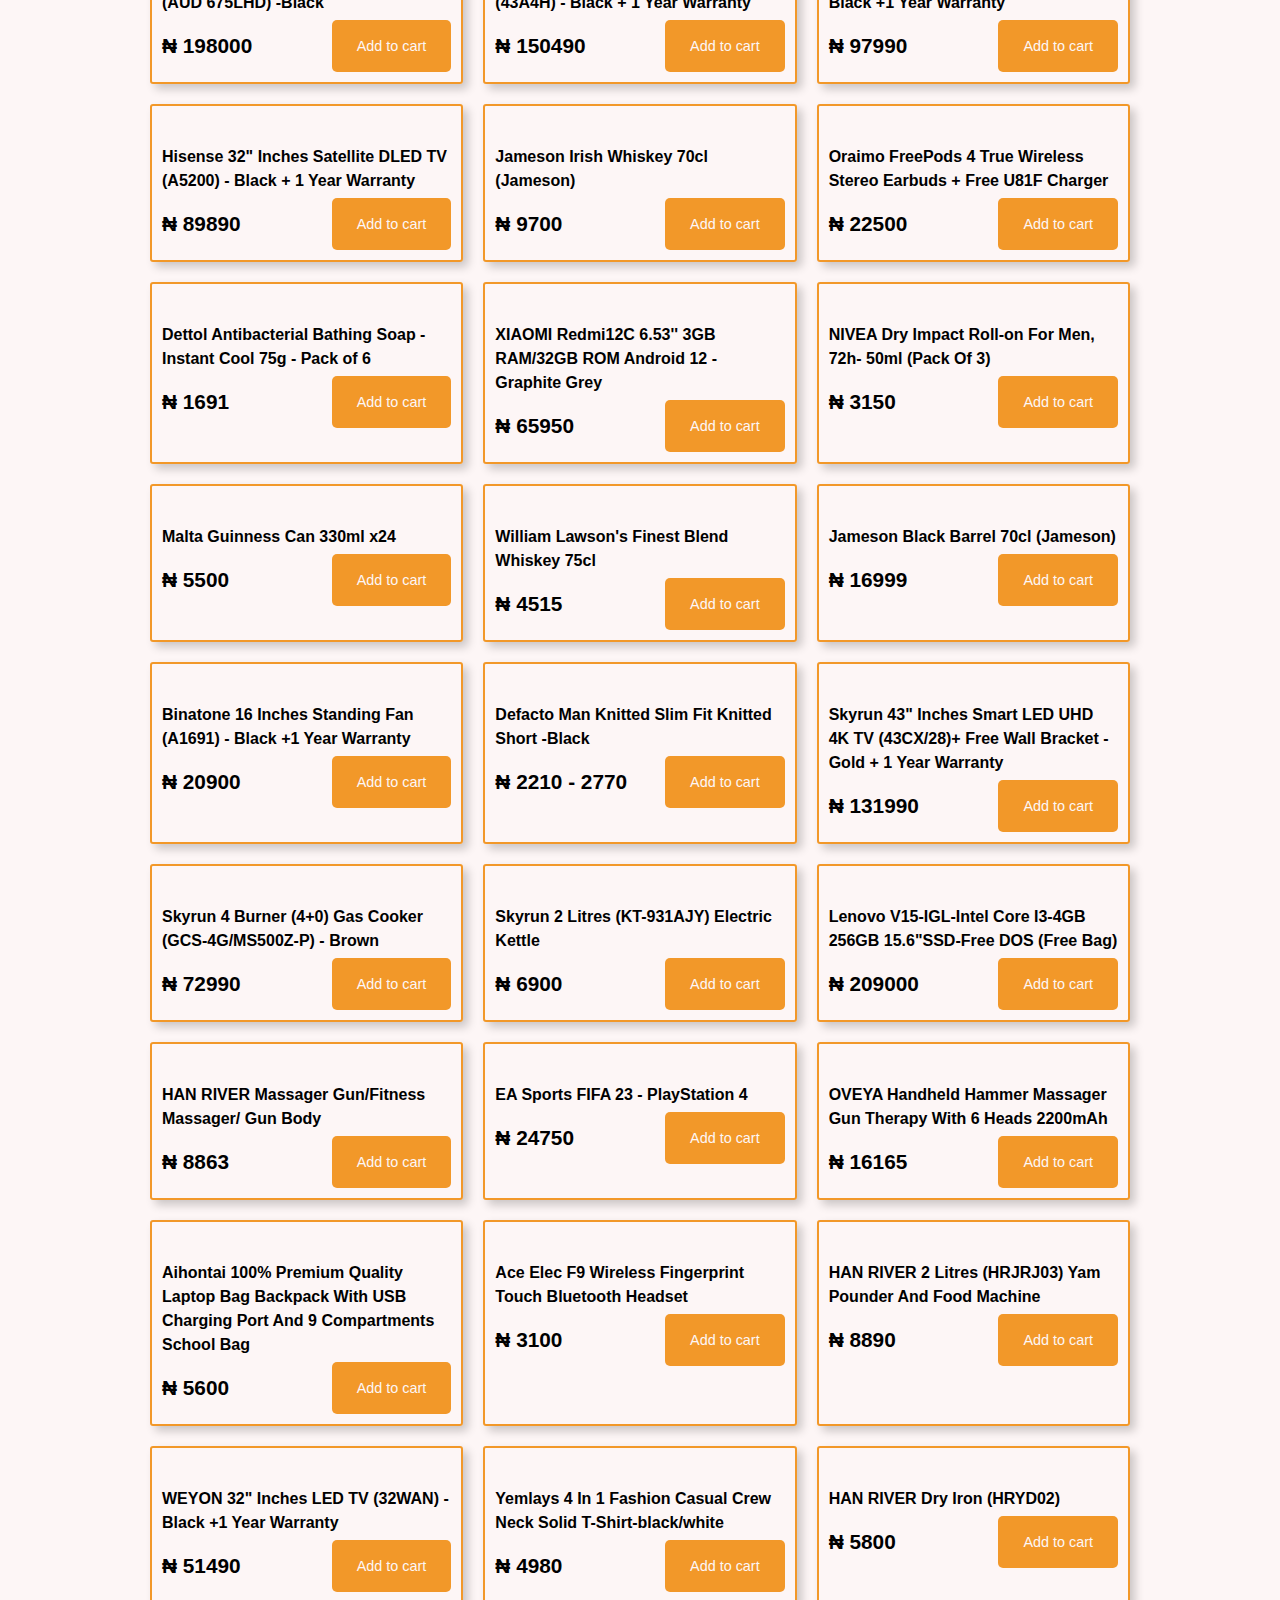
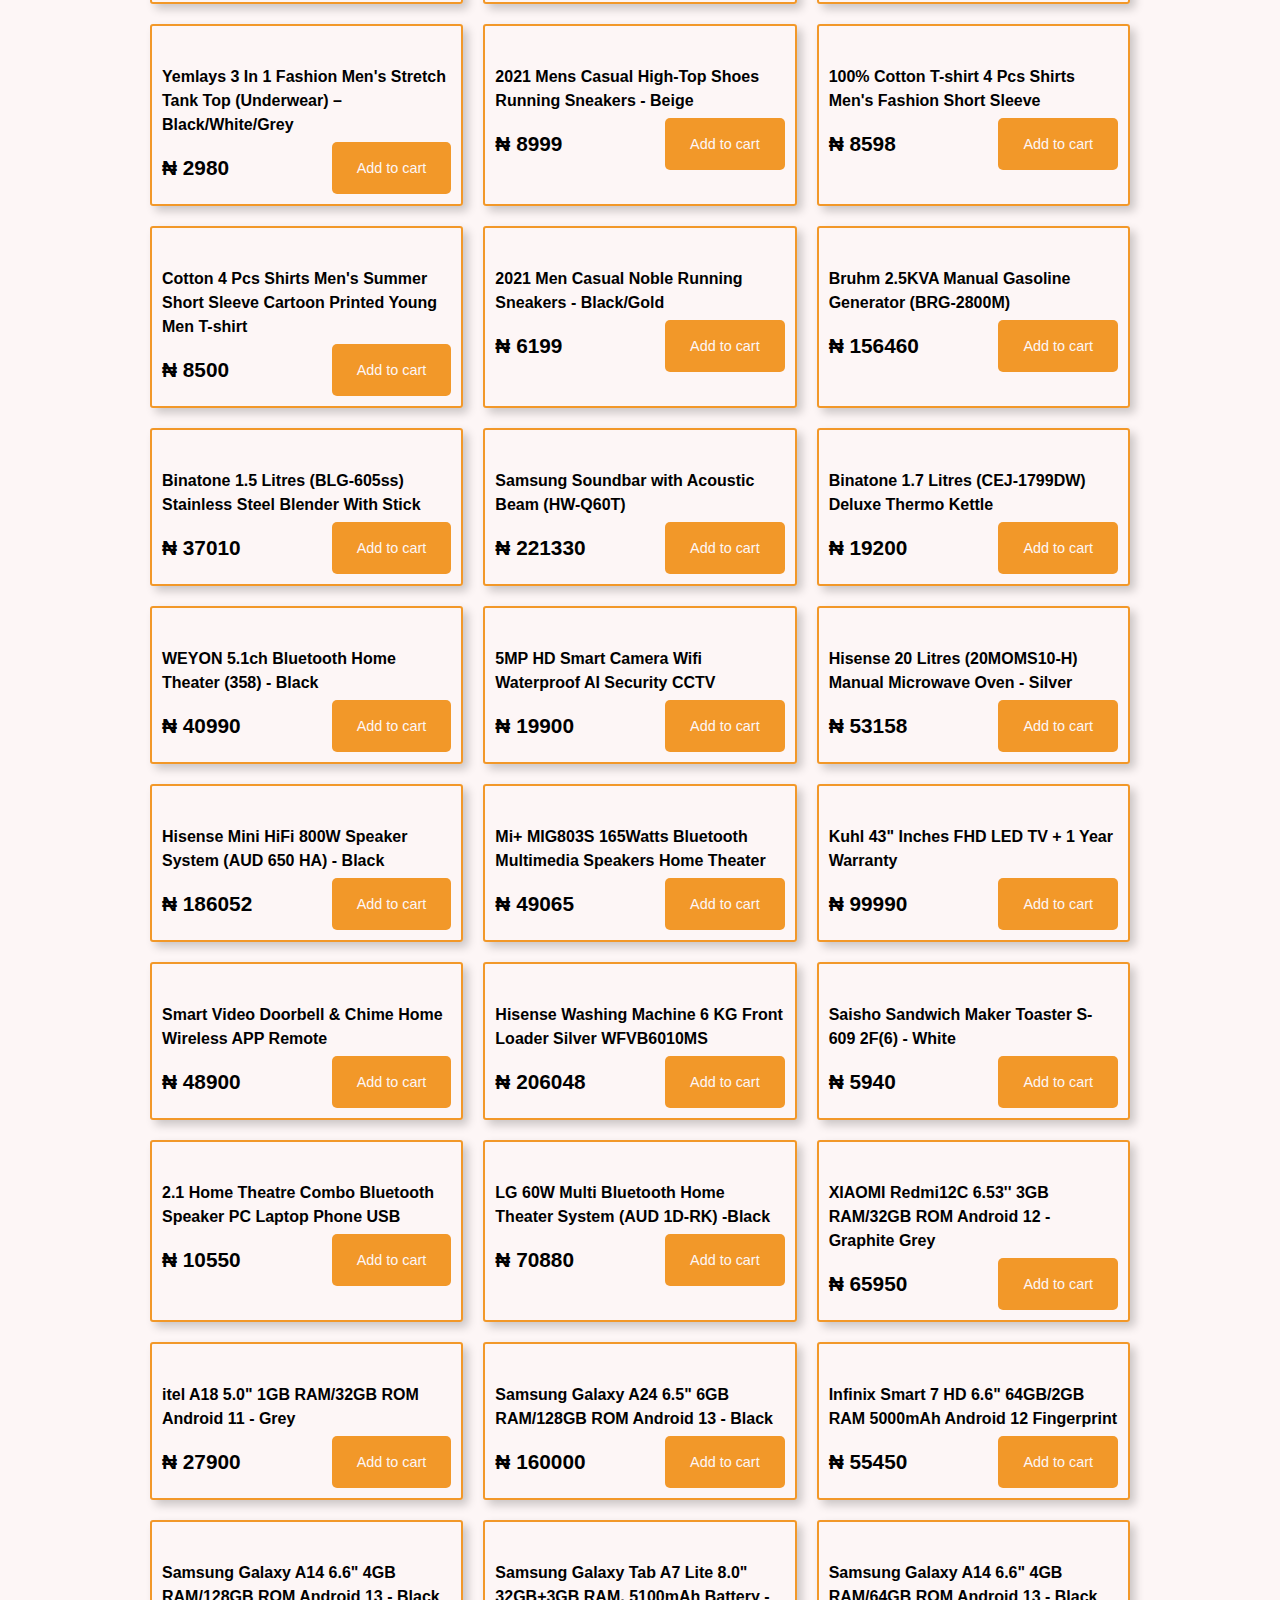
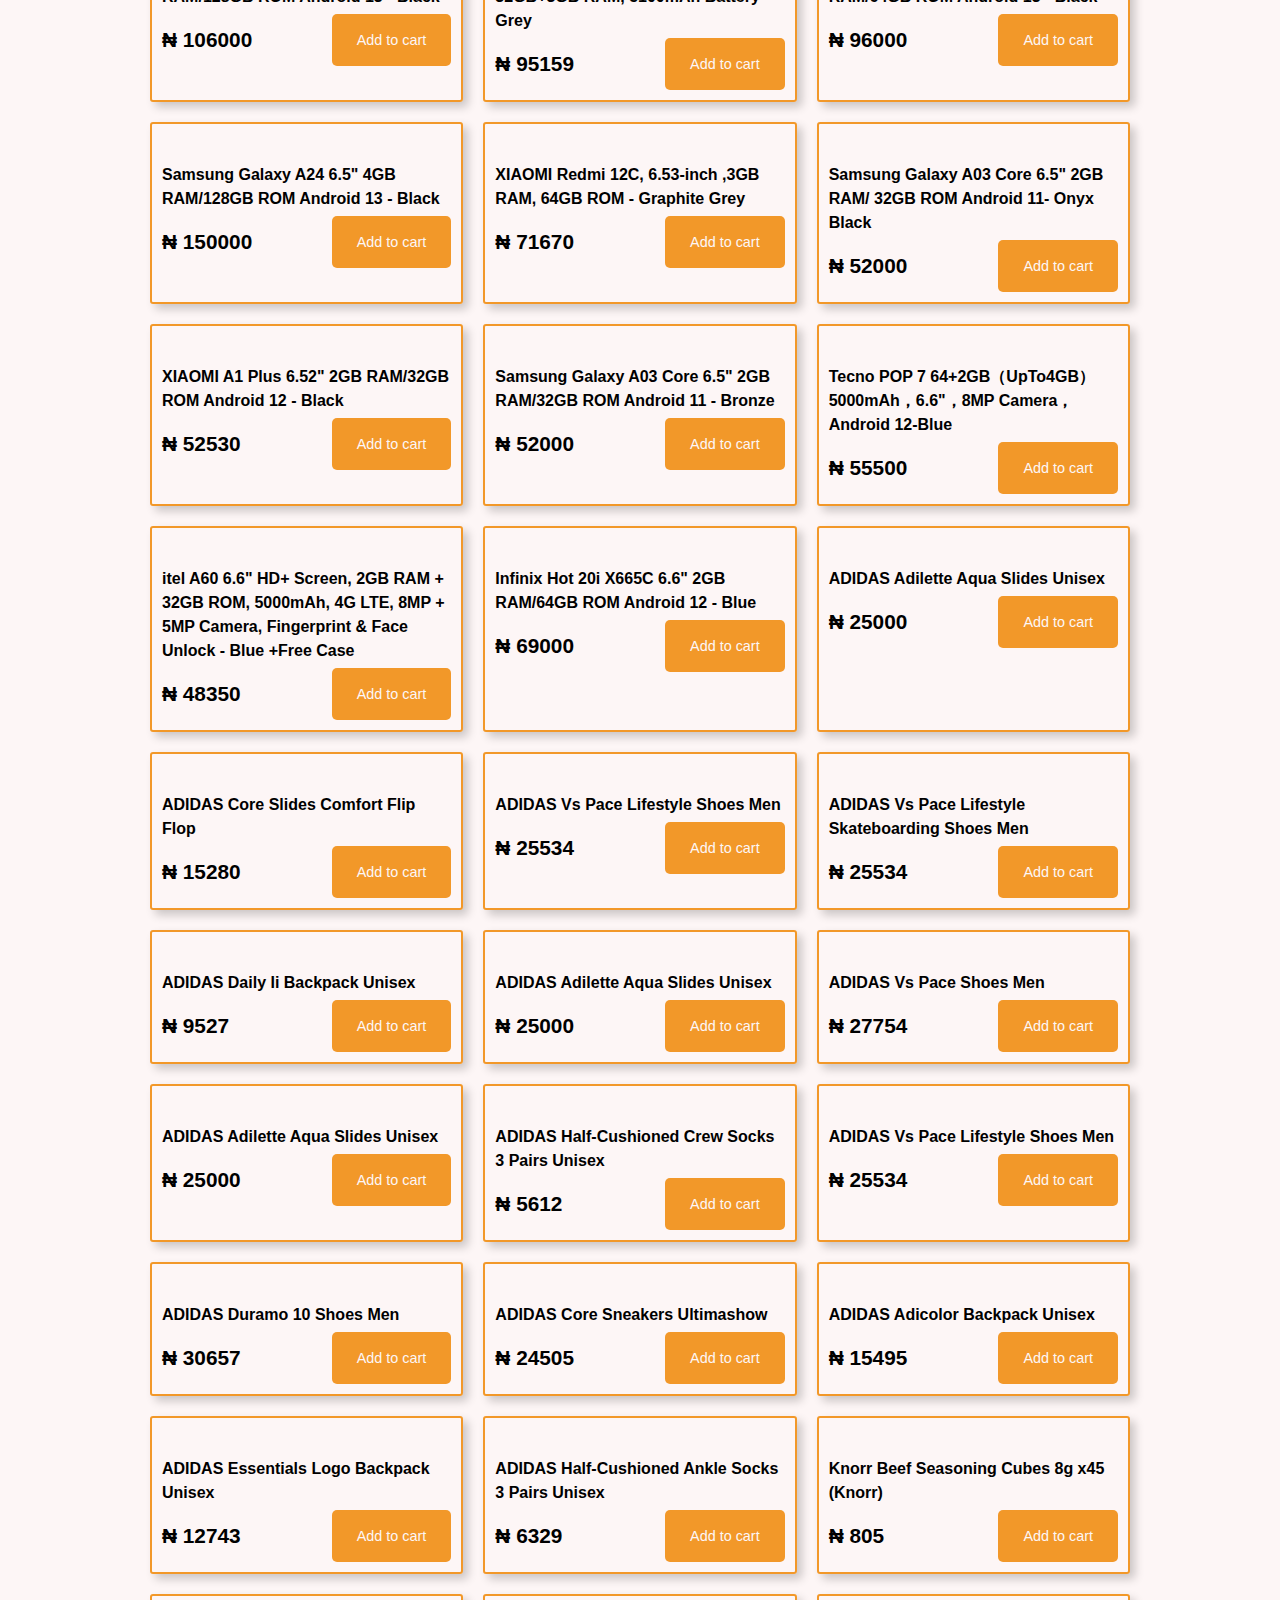
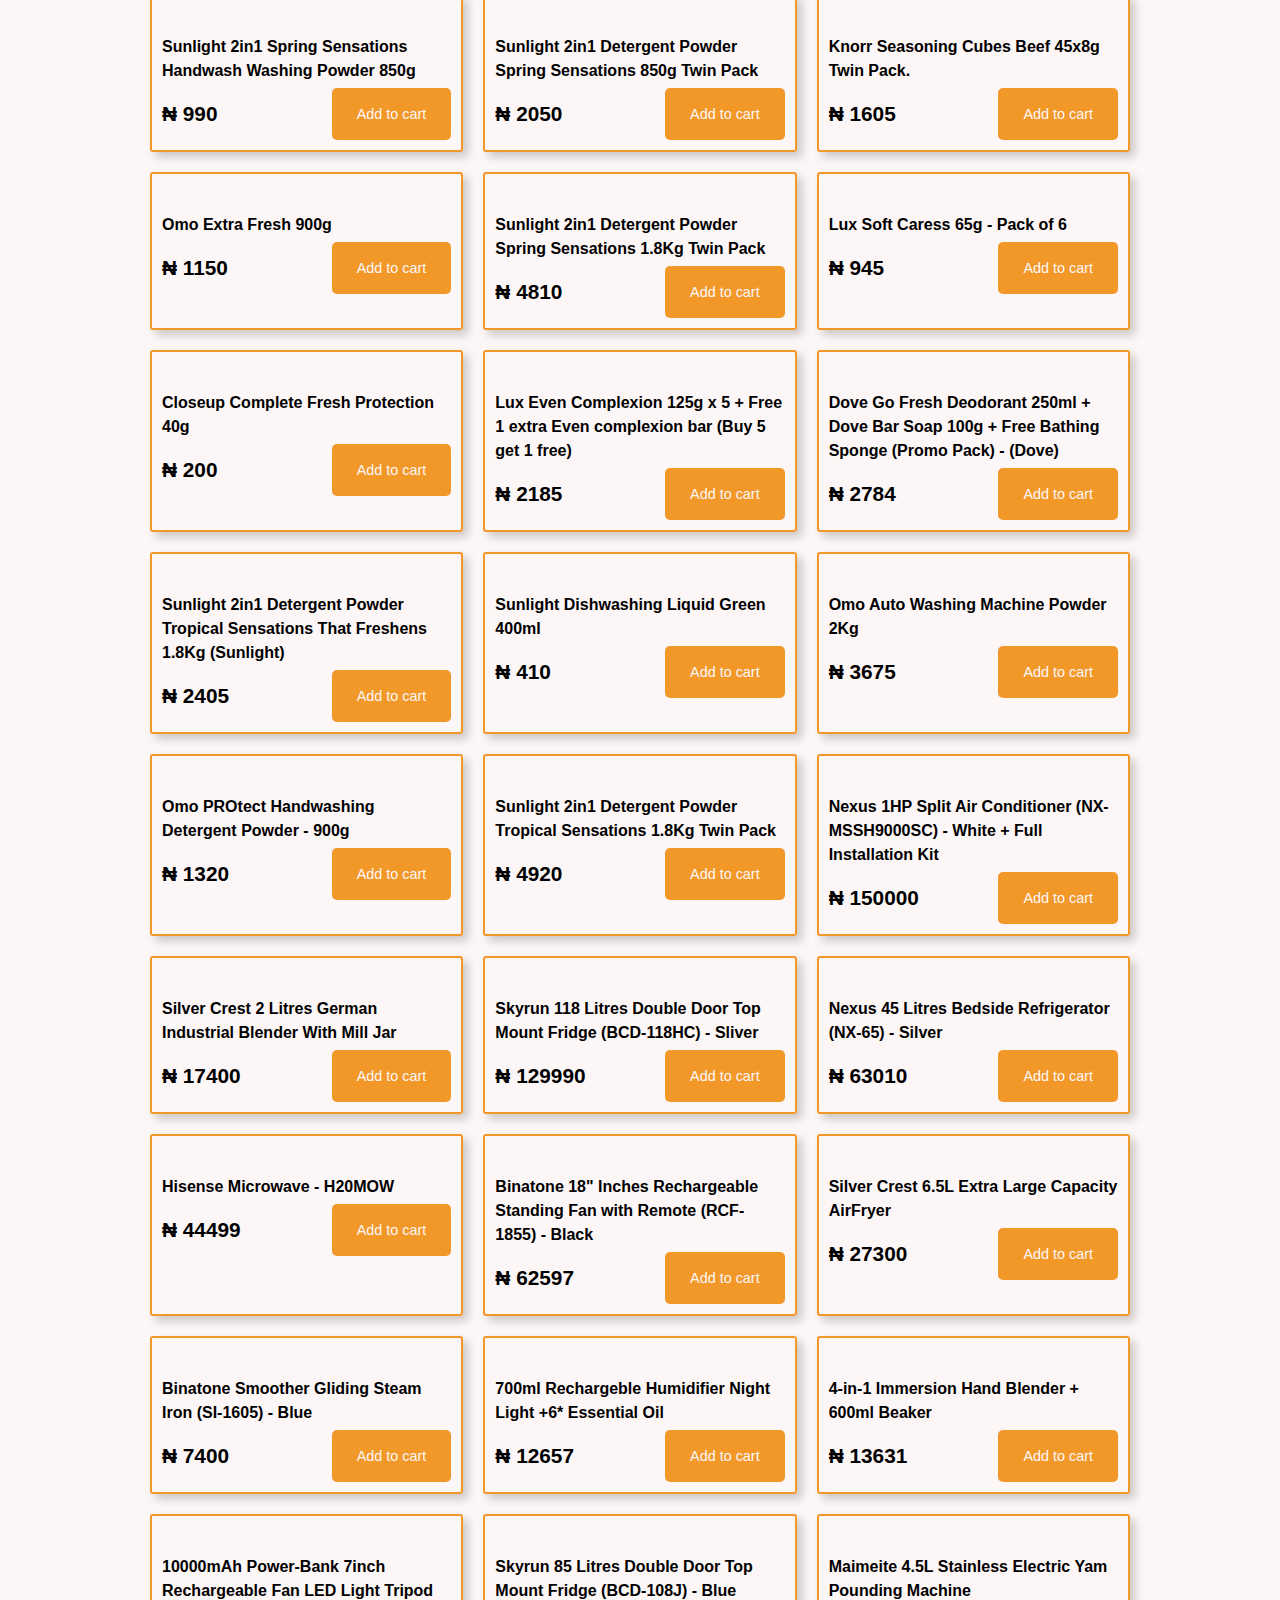
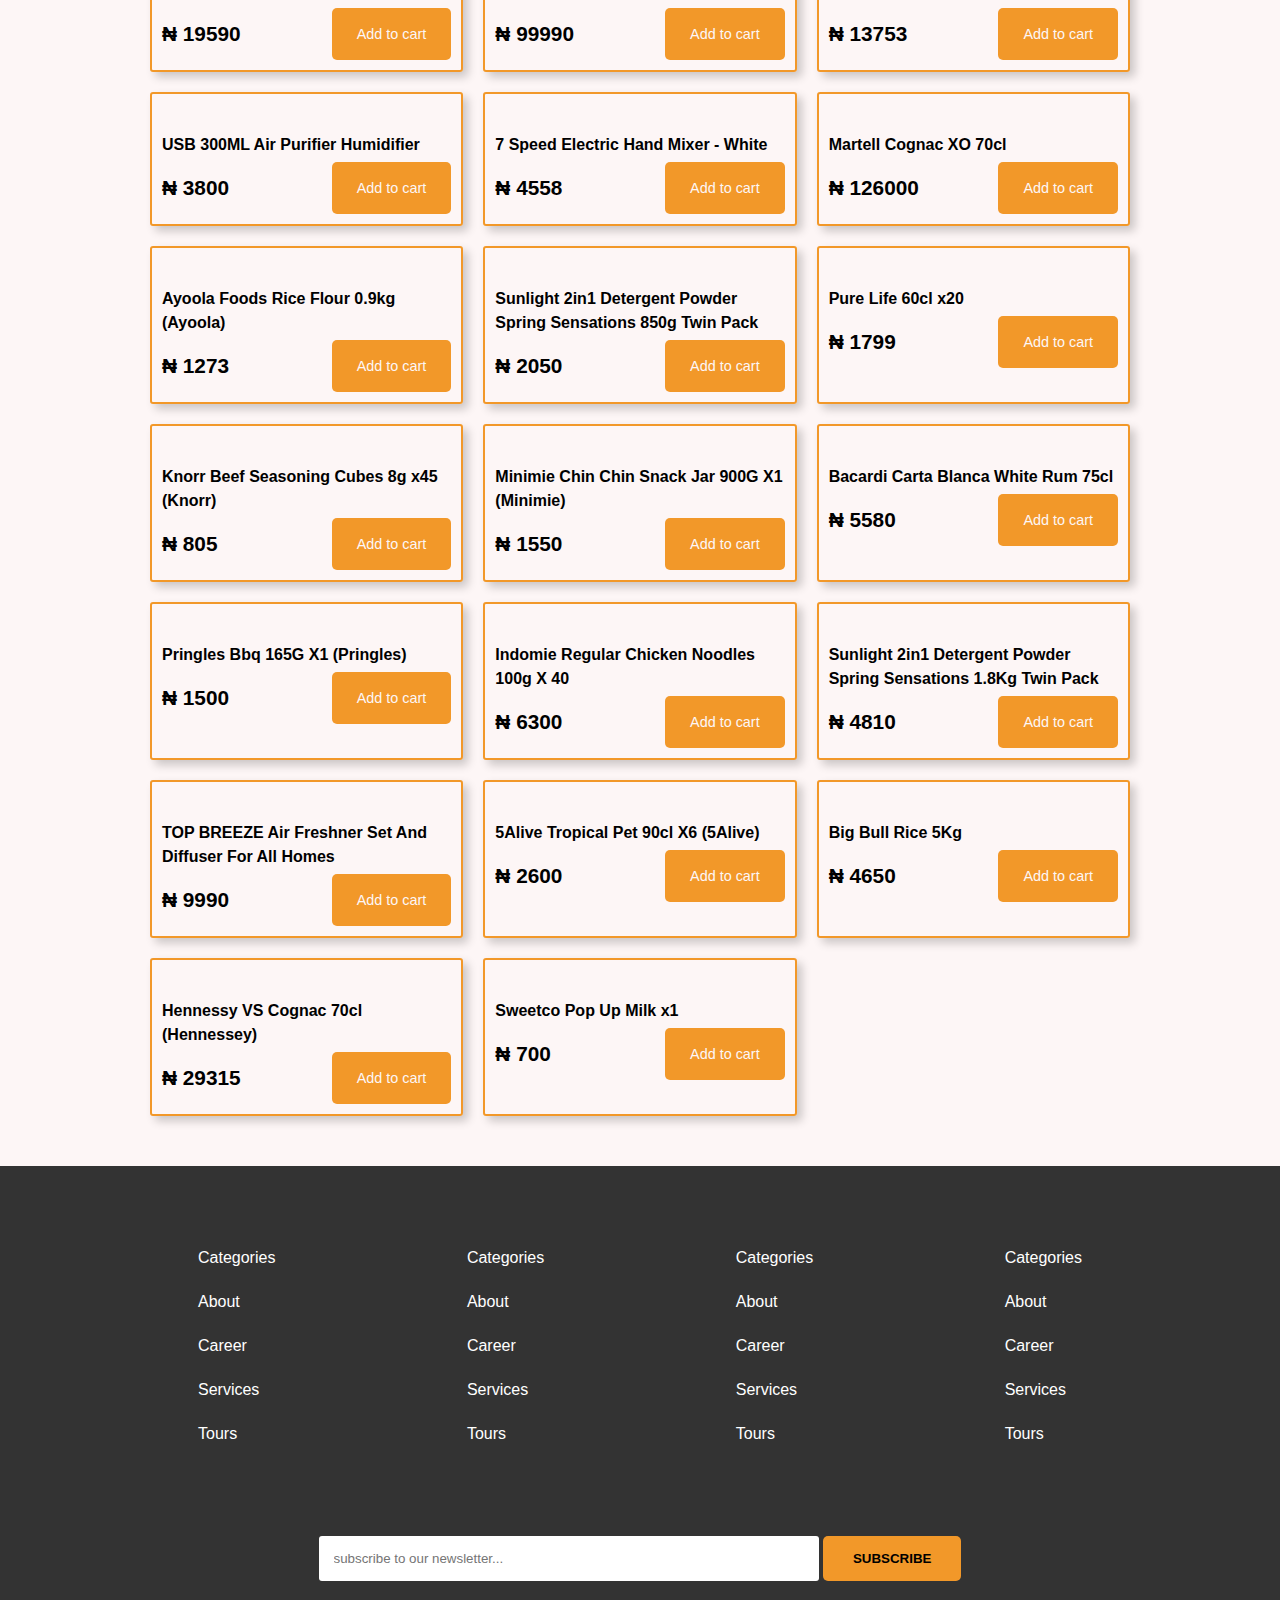
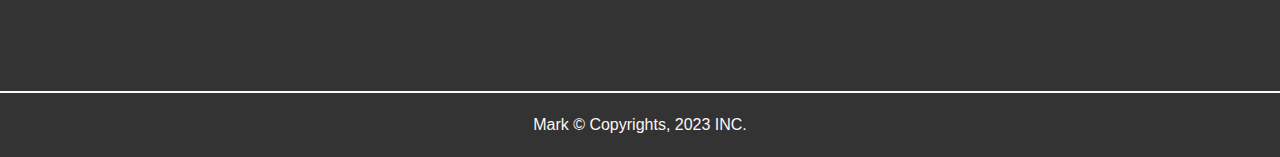
==== commit b3c240a5: "fixed the currency issues" ====
--- a/index.html
+++ b/index.html
@@ -51,7 +51,8 @@
             </li>
             <li><a href="/signup.html">Signup</a></li>
             <li class="cart">
-              <i class="fa fa-cart-plus" aria-hidden="true"></i><span>0</span>
+              <i class="fa fa-cart-plus" aria-hidden="true"></i
+              ><span class="cart-items">0</span>
             </li>
           </ul>
           <a href="#"><i class="fas fa-bars-staggered"></i></a>
@@ -90,77 +91,77 @@
           </div>
           <div class="description">
             <h5 class="item-name">Gym equipments, 40pcs American Standard</h5>
-            <small class="prc">$1800</small>
-          </div>
-          <div class="quantity">
-            <i class="fas fa-chevron-up"></i>
-            <small class="no_item">1</small>
-            <i class="fas fa-chevron-down"></i>
-          </div>
-        </div>
-        <div class="cart-item">
-          <div class="cart-img">
-            <img src="./images/young-woman-training-gym.jpg" alt="" />
-          </div>
-          <div class="description">
-            <h5 class="item-name">Gym equipments, 40pcs American Standard</h5>
-            <small class="prc">$1800</small>
-          </div>
-          <div class="quantity">
-            <i class="fas fa-chevron-up"></i>
-            <small class="no_item">1</small>
-            <i class="fas fa-chevron-down"></i>
-          </div>
-        </div>
-        <div class="cart-item">
-          <div class="cart-img">
-            <img src="./images/young-woman-training-gym.jpg" alt="" />
-          </div>
-          <div class="description">
-            <h5 class="item-name">Gym equipments, 40pcs American Standard</h5>
-            <small class="prc">$1800</small>
-          </div>
-          <div class="quantity">
-            <i class="fas fa-chevron-up"></i>
-            <small class="no_item">1</small>
-            <i class="fas fa-chevron-down"></i>
-          </div>
-        </div>
-        <div class="cart-item">
-          <div class="cart-img">
-            <img src="./images/young-woman-training-gym.jpg" alt="" />
-          </div>
-          <div class="description">
-            <h5 class="item-name">Gym equipments, 40pcs American Standard</h5>
-            <small class="prc">$1800</small>
-          </div>
-          <div class="quantity">
-            <i class="fas fa-chevron-up"></i>
-            <small class="no_item">1</small>
-            <i class="fas fa-chevron-down"></i>
-          </div>
-        </div>
-        <div class="cart-item">
-          <div class="cart-img">
-            <img src="./images/young-woman-training-gym.jpg" alt="" />
-          </div>
-          <div class="description">
-            <h5 class="item-name">Gym equipments, 40pcs American Standard</h5>
-            <small class="prc">$1800</small>
-          </div>
-          <div class="quantity">
-            <i class="fas fa-chevron-up"></i>
-            <small class="no_item">1</small>
-            <i class="fas fa-chevron-down"></i>
-          </div>
-        </div>
-        <div class="cart-item">
-          <div class="cart-img">
-            <img src="./images/young-woman-training-gym.jpg" alt="" />
-          </div>
-          <div class="description">
-            <h5 class="item-name">Gym equipments, 40pcs American Standard</h5>
-            <small class="prc">$1800</small>
+            <small class="prc">1800</small>
+          </div>
+          <div class="quantity">
+            <i class="fas fa-chevron-up"></i>
+            <small class="no_item">1</small>
+            <i class="fas fa-chevron-down"></i>
+          </div>
+        </div>
+        <div class="cart-item">
+          <div class="cart-img">
+            <img src="./images/young-woman-training-gym.jpg" alt="" />
+          </div>
+          <div class="description">
+            <h5 class="item-name">Gym equipments, 40pcs American Standard</h5>
+            <small class="prc">1800</small>
+          </div>
+          <div class="quantity">
+            <i class="fas fa-chevron-up"></i>
+            <small class="no_item">1</small>
+            <i class="fas fa-chevron-down"></i>
+          </div>
+        </div>
+        <div class="cart-item">
+          <div class="cart-img">
+            <img src="./images/young-woman-training-gym.jpg" alt="" />
+          </div>
+          <div class="description">
+            <h5 class="item-name">Gym equipments, 40pcs American Standard</h5>
+            <small class="prc">1800</small>
+          </div>
+          <div class="quantity">
+            <i class="fas fa-chevron-up"></i>
+            <small class="no_item">1</small>
+            <i class="fas fa-chevron-down"></i>
+          </div>
+        </div>
+        <div class="cart-item">
+          <div class="cart-img">
+            <img src="./images/young-woman-training-gym.jpg" alt="" />
+          </div>
+          <div class="description">
+            <h5 class="item-name">Gym equipments, 40pcs American Standard</h5>
+            <small class="prc">1800</small>
+          </div>
+          <div class="quantity">
+            <i class="fas fa-chevron-up"></i>
+            <small class="no_item">1</small>
+            <i class="fas fa-chevron-down"></i>
+          </div>
+        </div>
+        <div class="cart-item">
+          <div class="cart-img">
+            <img src="./images/young-woman-training-gym.jpg" alt="" />
+          </div>
+          <div class="description">
+            <h5 class="item-name">Gym equipments, 40pcs American Standard</h5>
+            <small class="prc">1800</small>
+          </div>
+          <div class="quantity">
+            <i class="fas fa-chevron-up"></i>
+            <small class="no_item">1</small>
+            <i class="fas fa-chevron-down"></i>
+          </div>
+        </div>
+        <div class="cart-item">
+          <div class="cart-img">
+            <img src="./images/young-woman-training-gym.jpg" alt="" />
+          </div>
+          <div class="description">
+            <h5 class="item-name">Gym equipments, 40pcs American Standard</h5>
+            <small class="prc">1800</small>
           </div>
           <div class="quantity">
             <i class="fas fa-chevron-up"></i>
@@ -169,7 +170,7 @@
           </div>
         </div>
         <div class="clear-order">
-          <h4 class="total">total: $5400</h4>
+          <h4 class="total">5400</h4>
           <div>
             <button class="order">Order</button>
             <button class="clear">clear cart</button>
--- a/main.css
+++ b/main.css
@@ -206,7 +206,7 @@
 }
 .products .inner-products .item {
   border: 2px solid var(--mainTextColor);
-  padding: 15px;
+  padding: 10px;
   box-shadow: 5px 5px 10px rgba(0, 0, 0, 0.2);
   border-radius: 3px;
 }
@@ -215,12 +215,13 @@
   width: 100%;
   height: auto;
   object-fit: fill;
+  border-radius: 3px;
 }
 .products .inner-products .item .net {
   display: flex;
   align-items: center;
   justify-content: space-between;
-  margin: 10px 0;
+  margin: 5px 0;
 }
 .products .inner-products .item .net i {
   color: var(--mainTextColor);
@@ -235,14 +236,15 @@
   font-weight: 800;
   font-size: 1.3rem;
 }
-.products .inner-products .item .order a {
+.products .inner-products .item .order .bag-btn {
   text-decoration: none;
   color: var(--mainBgColor);
   background-color: var(--mainTextColor);
-  padding: 10px 20px;
+  padding: 18px 25px;
   border-radius: 5px;
   transition: all 0.5s ease-in-out;
-  font-size: 0.8rem;
+  font-size: 0.9rem;
+  border: none;
 }
 .products .inner-products .item .order a:hover {
   opacity: 0.8;
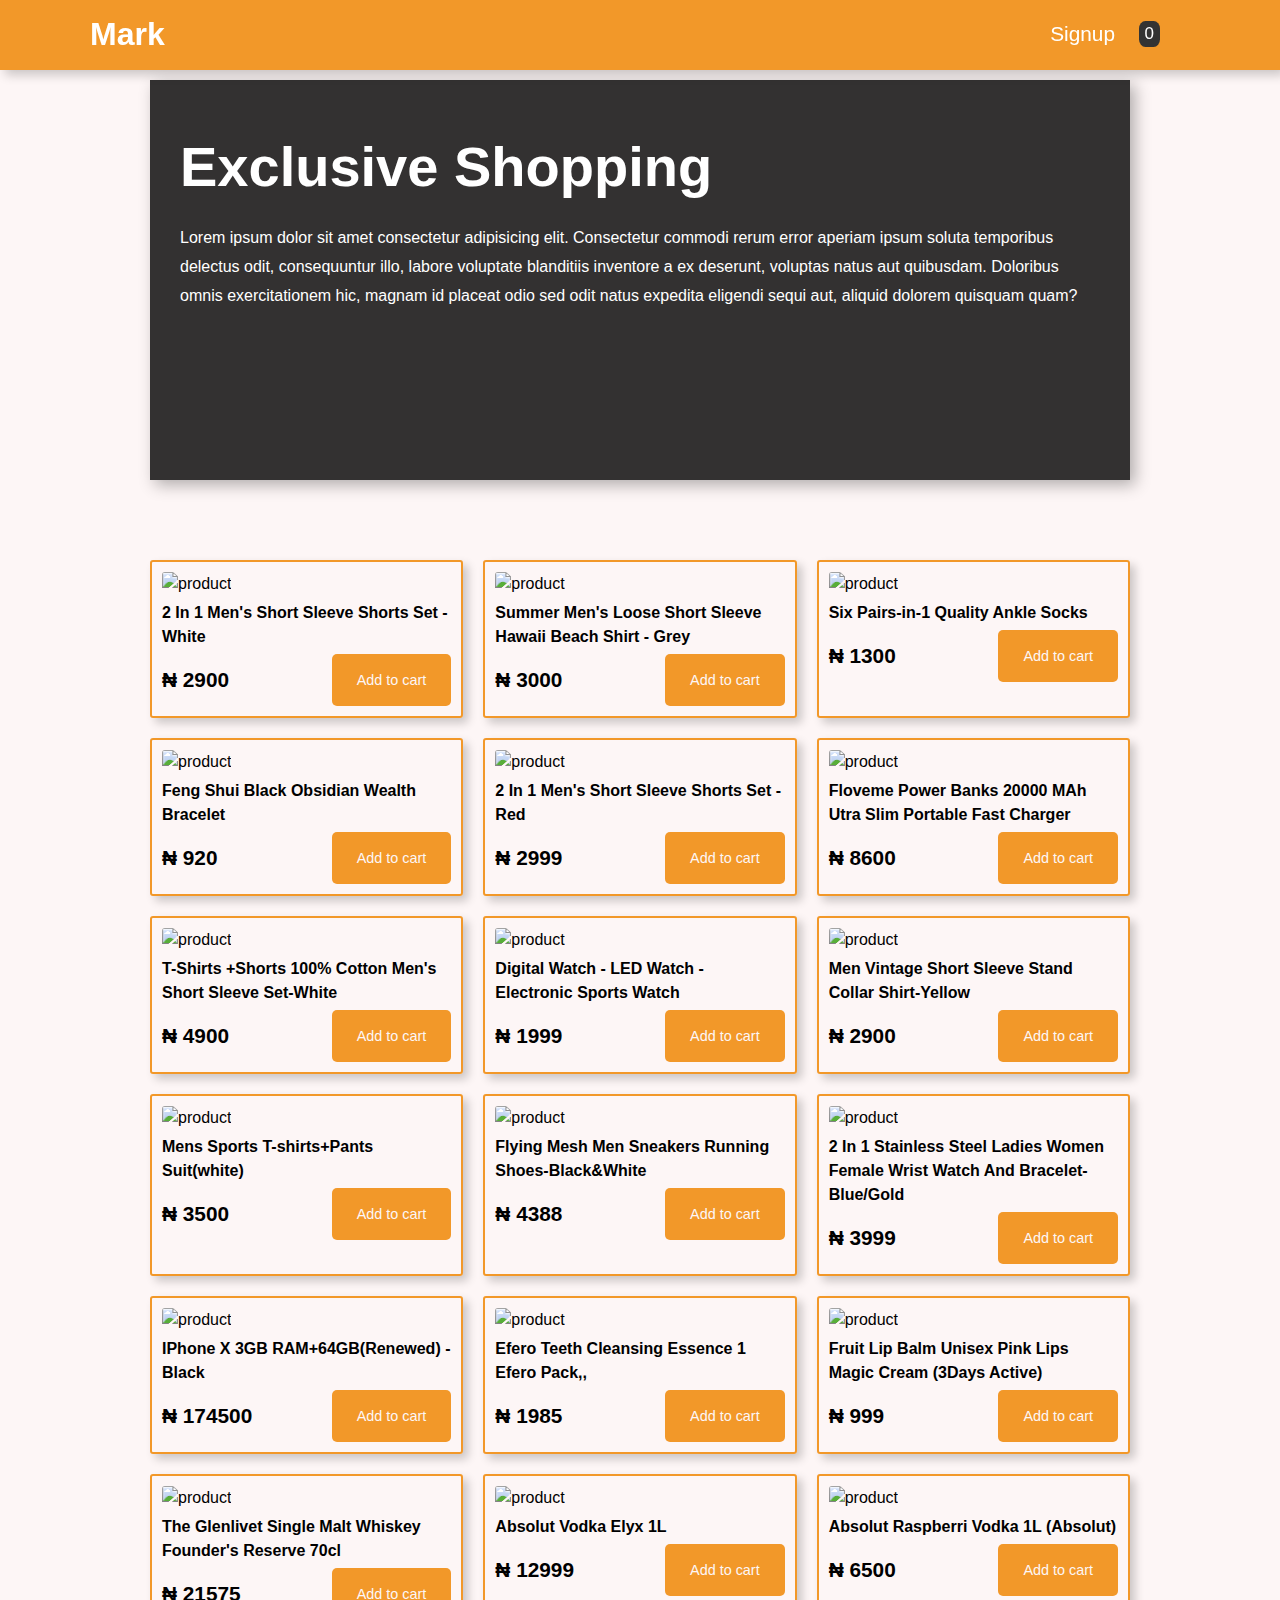
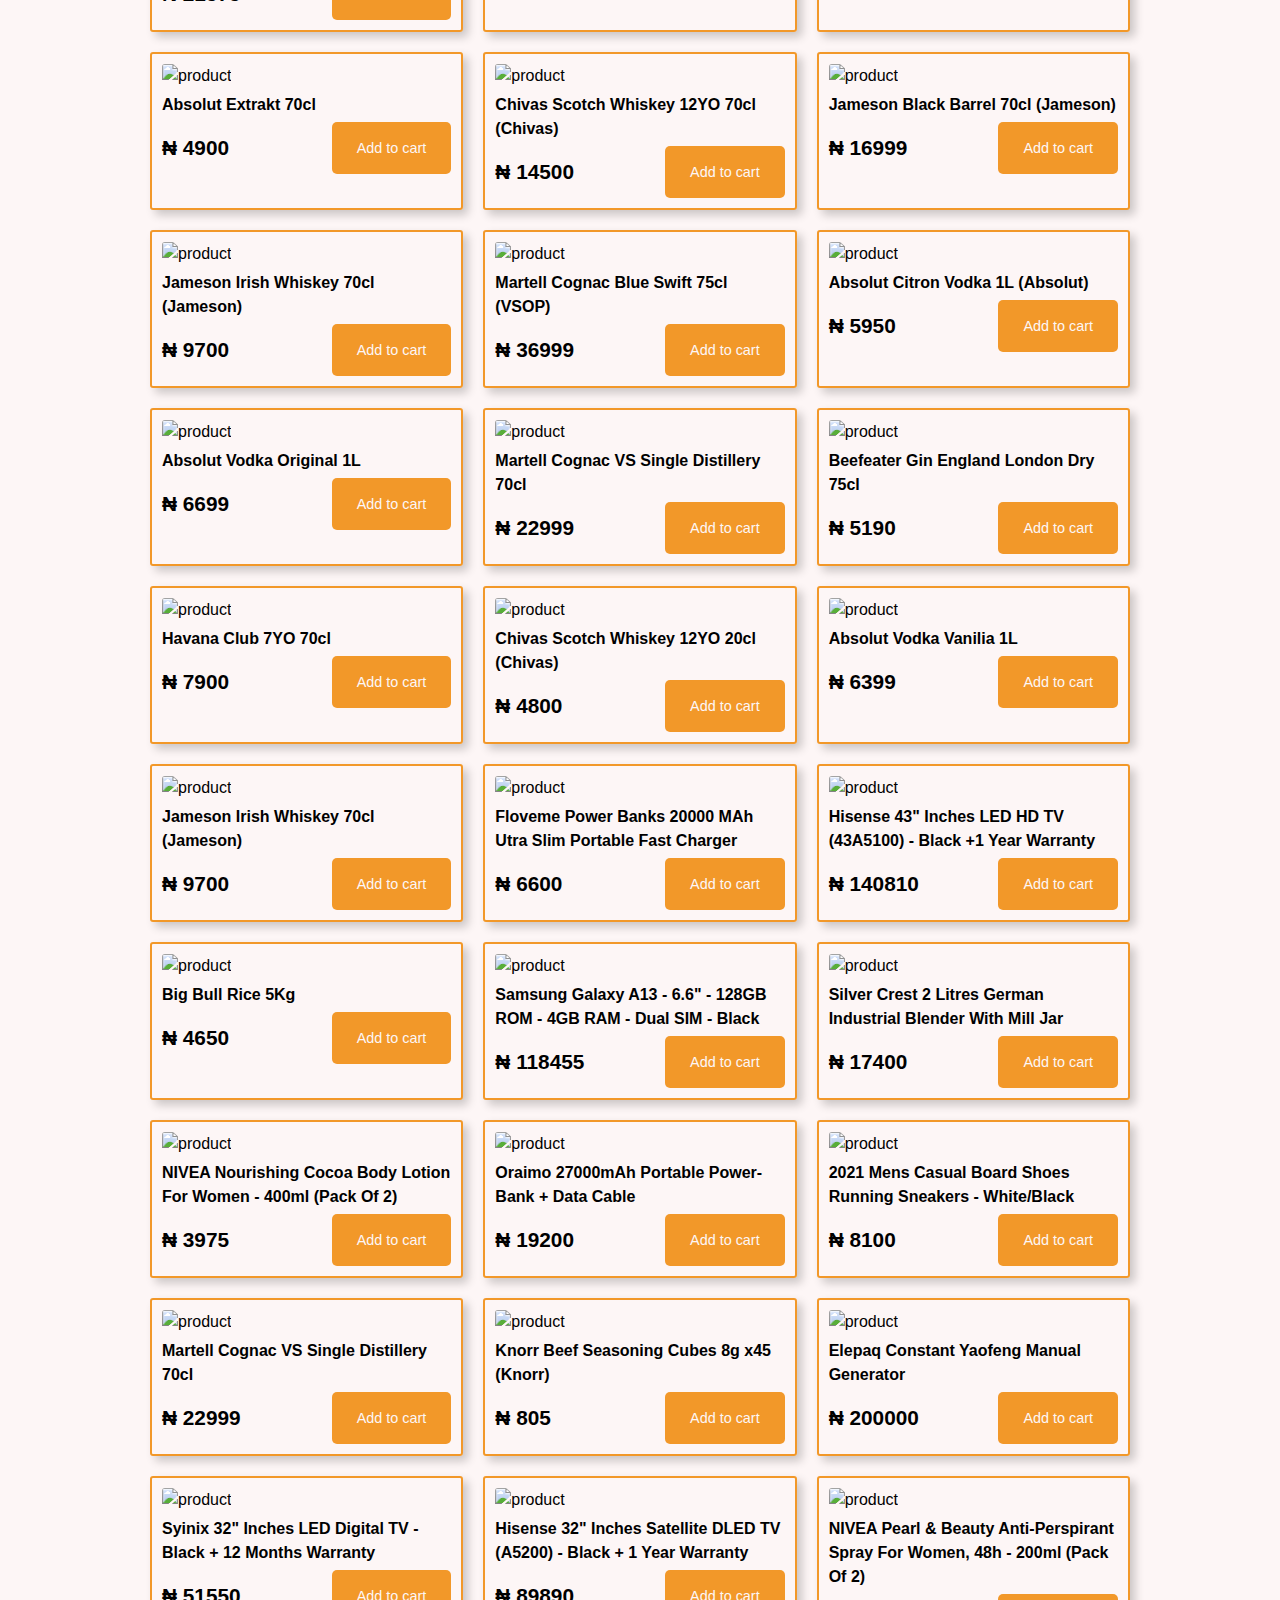
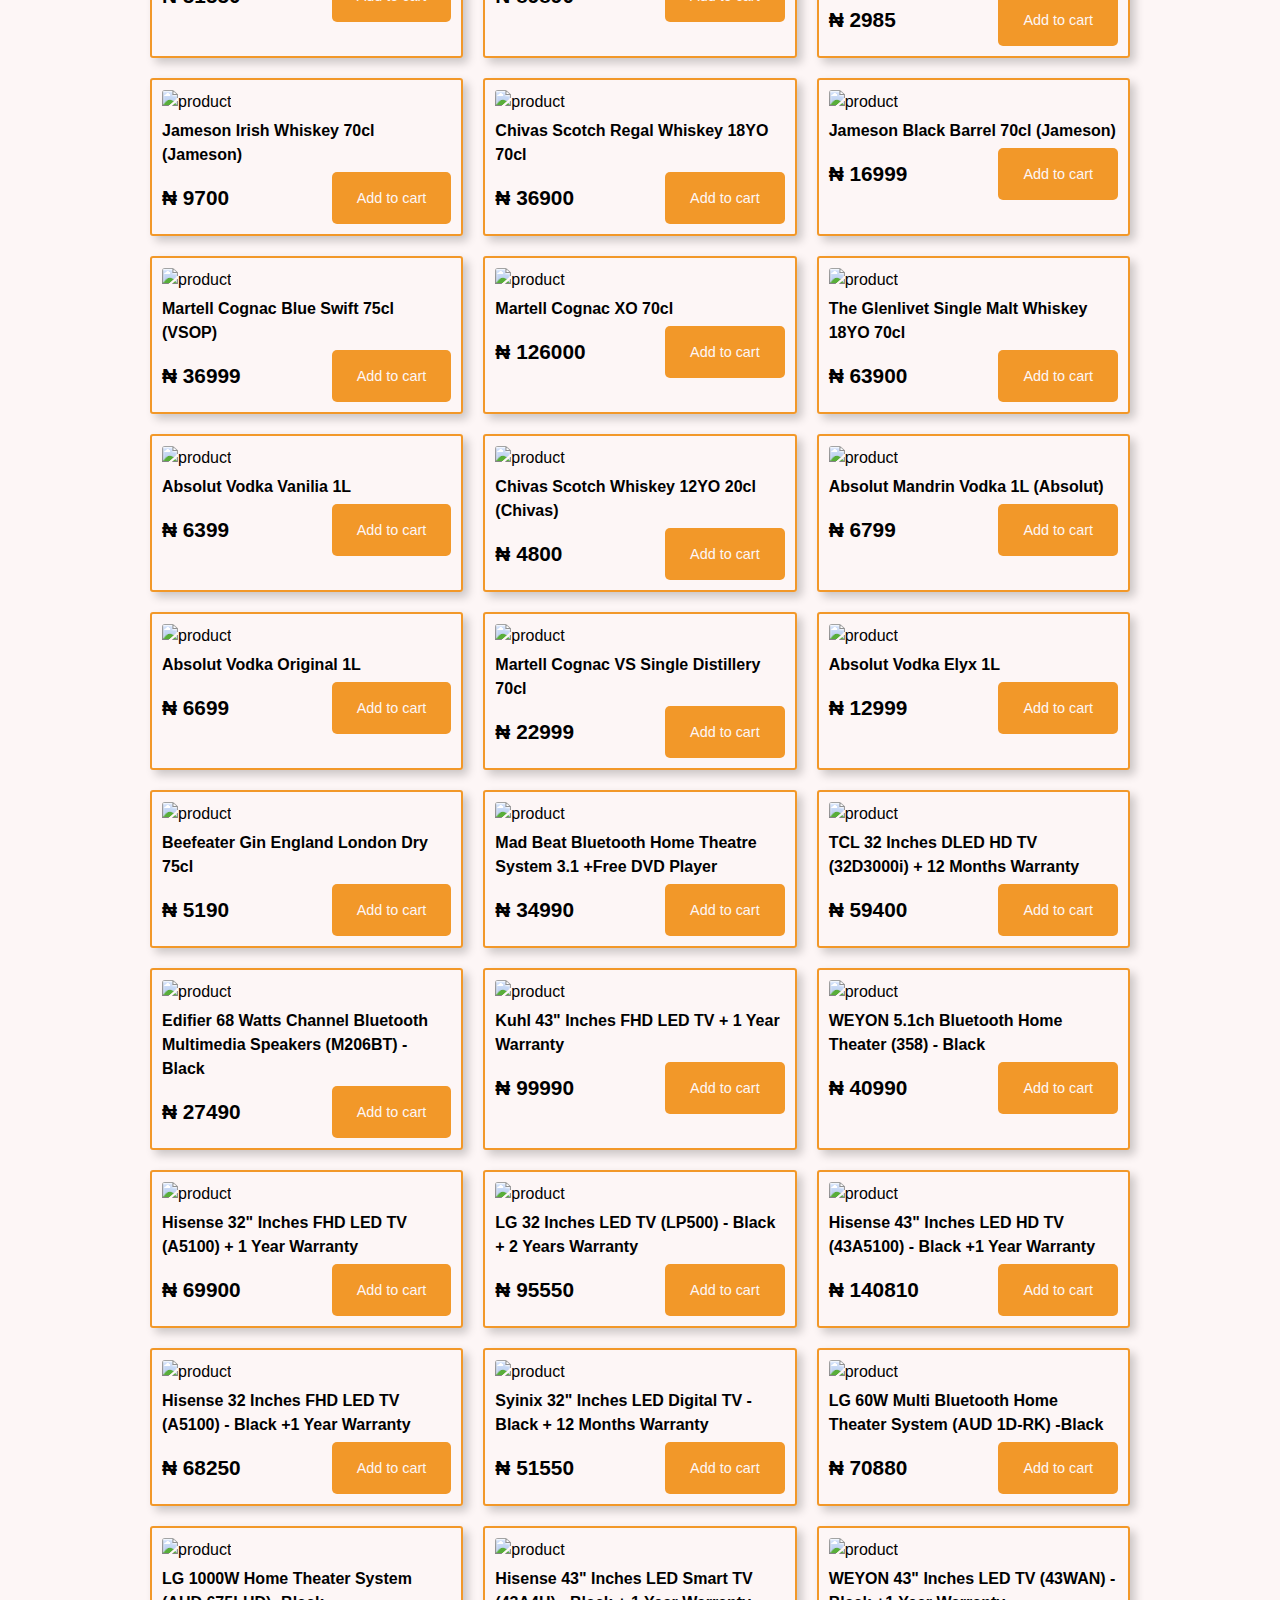
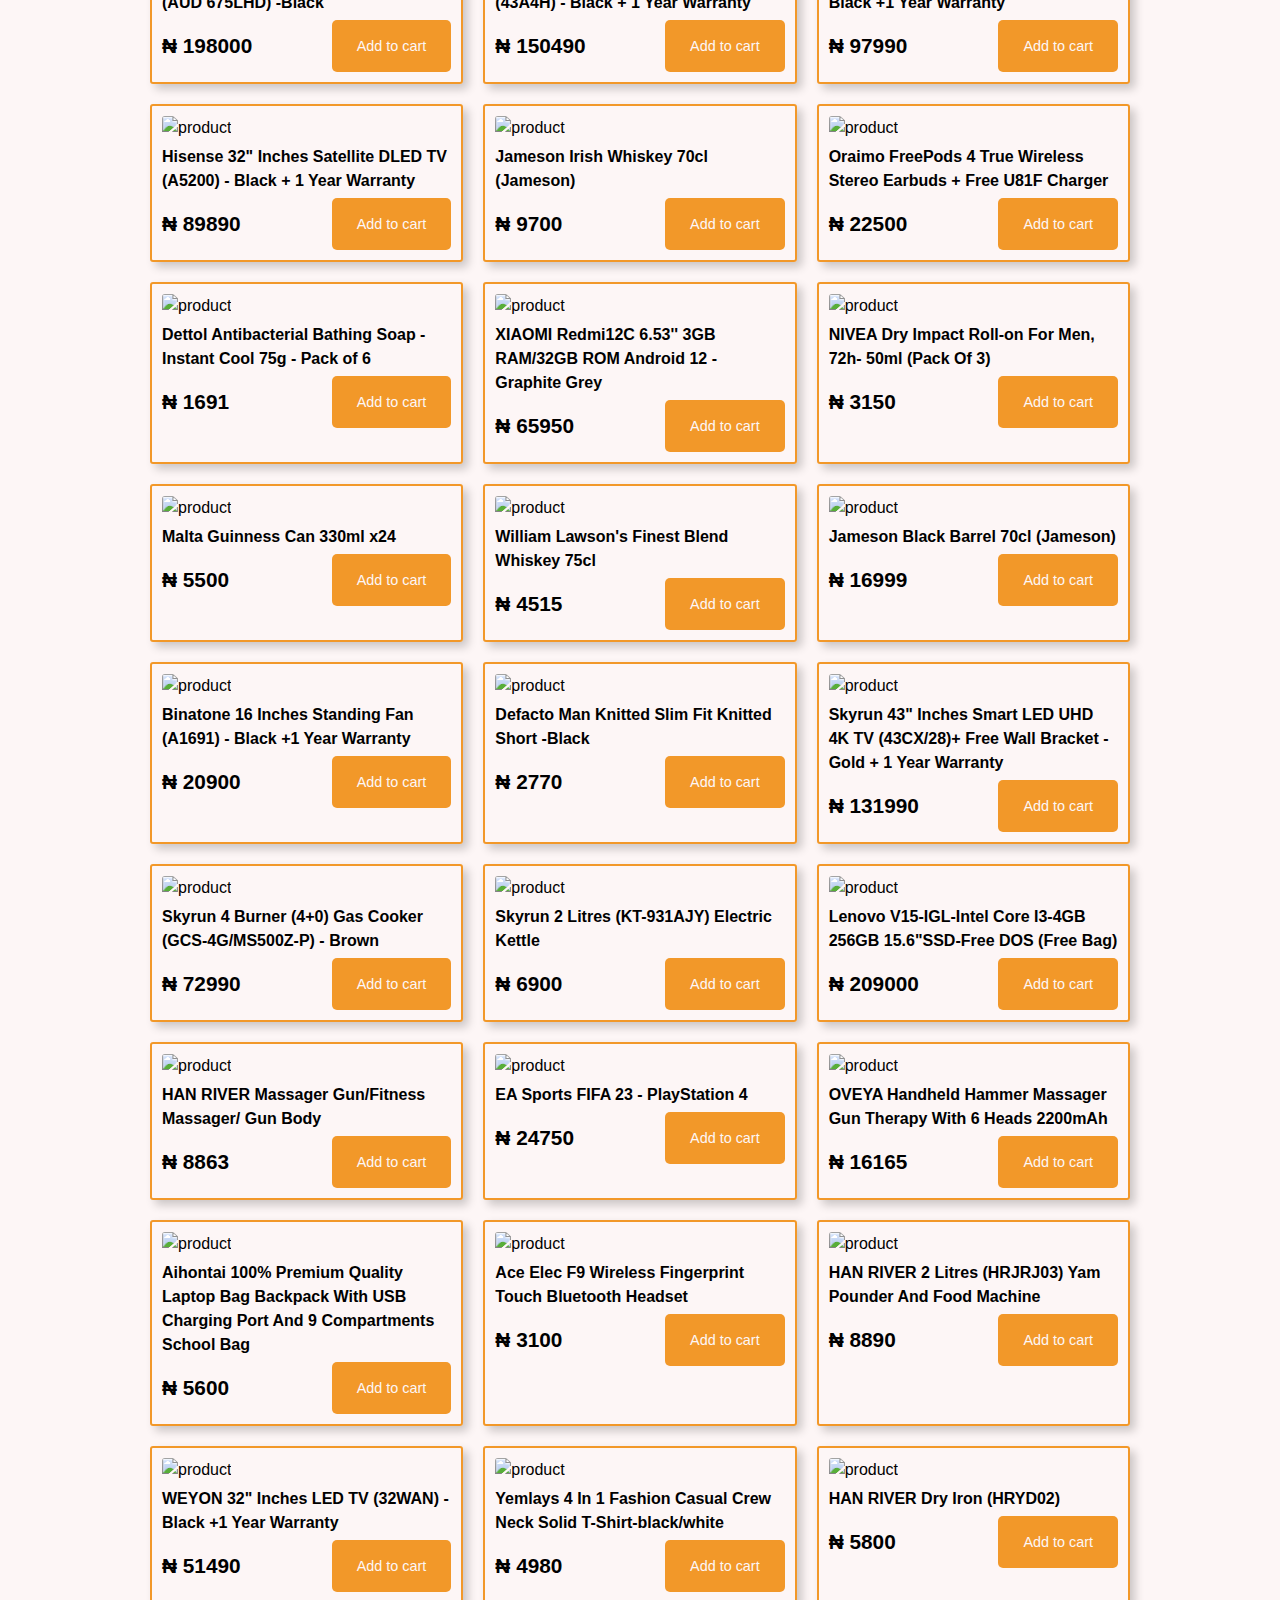
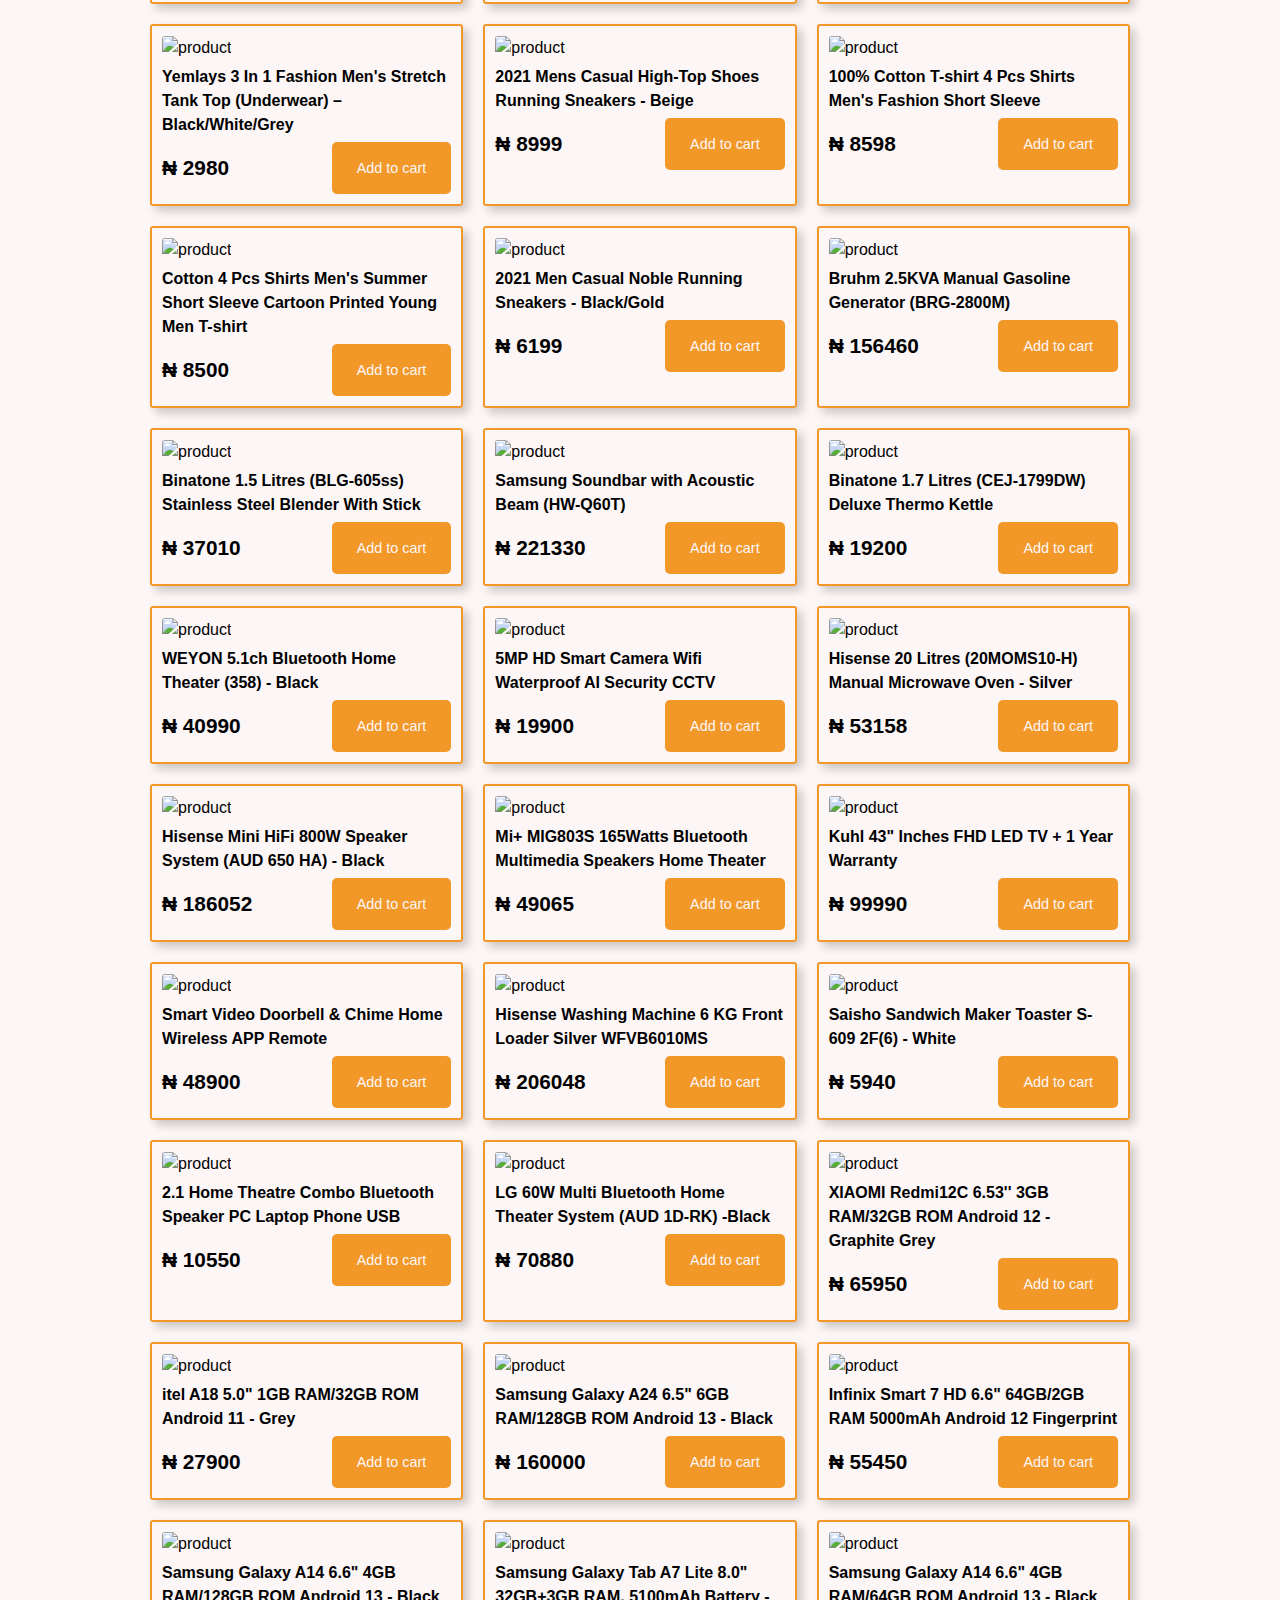
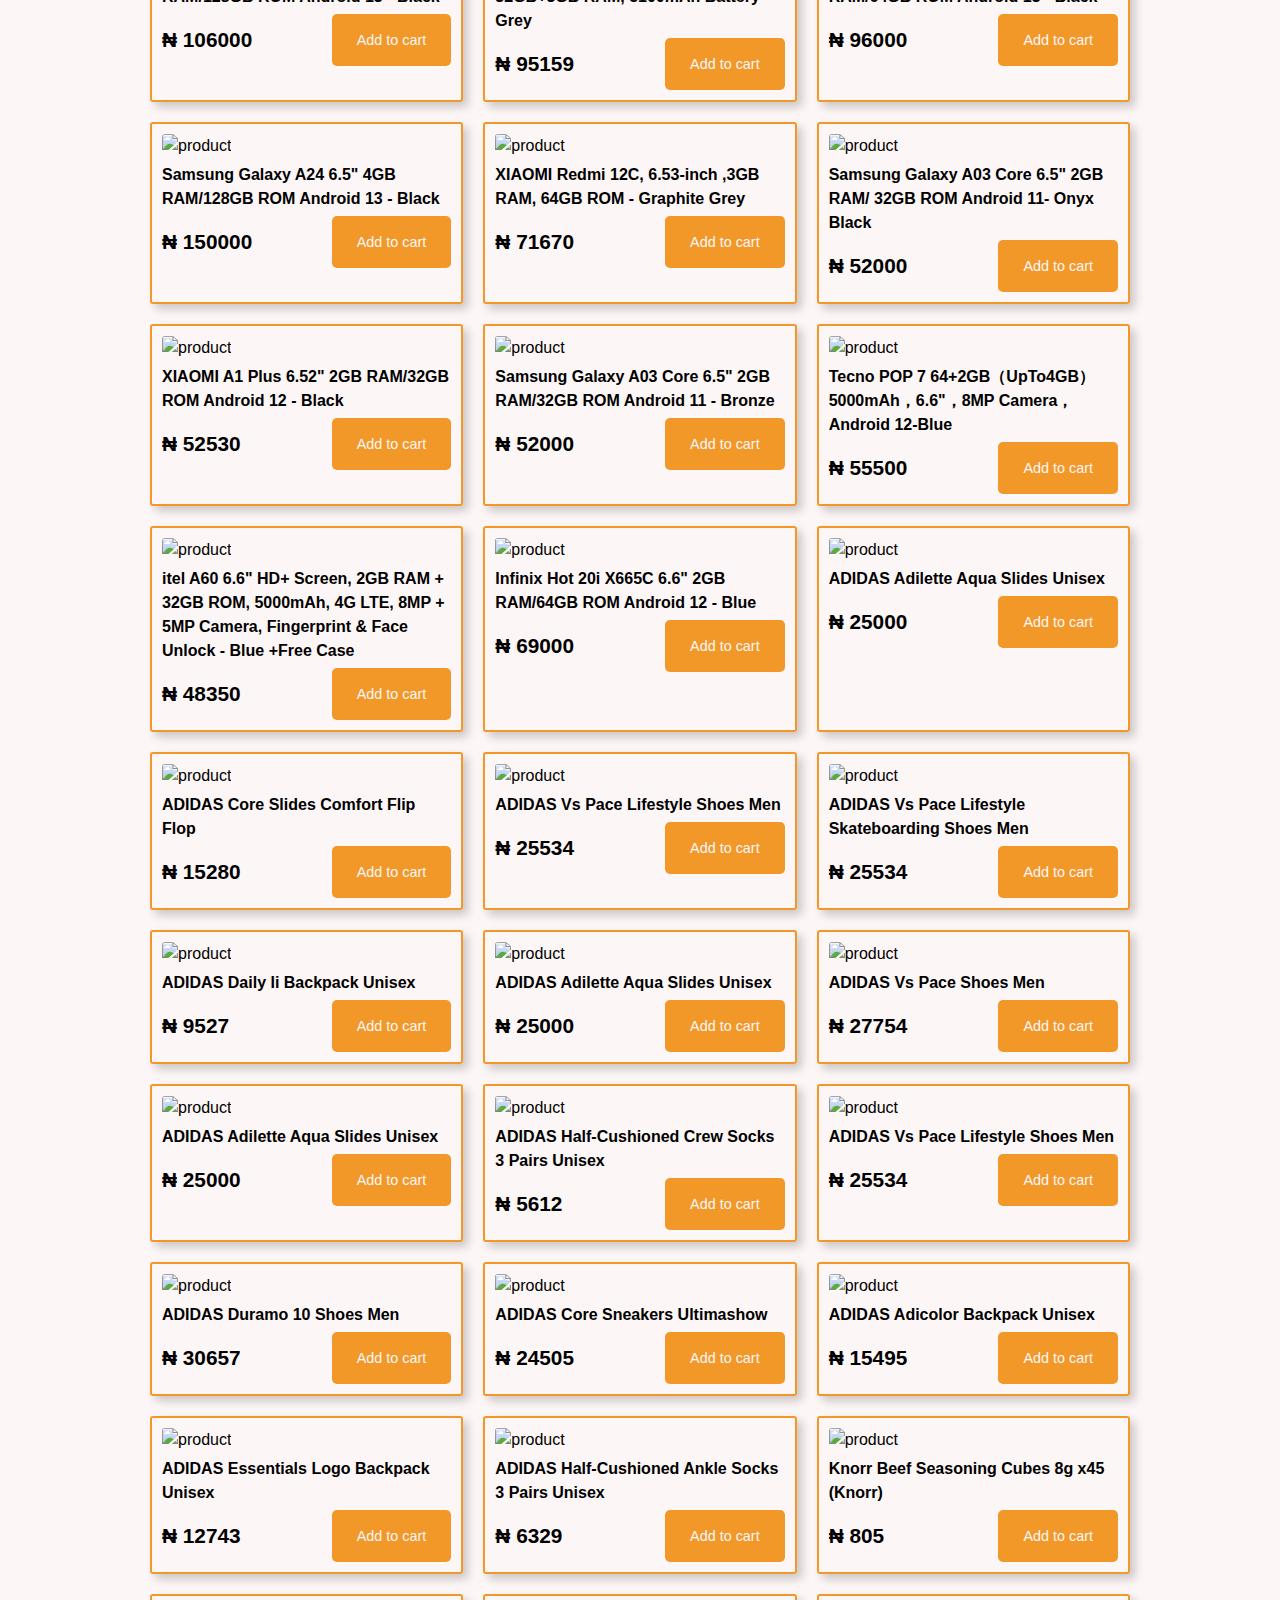
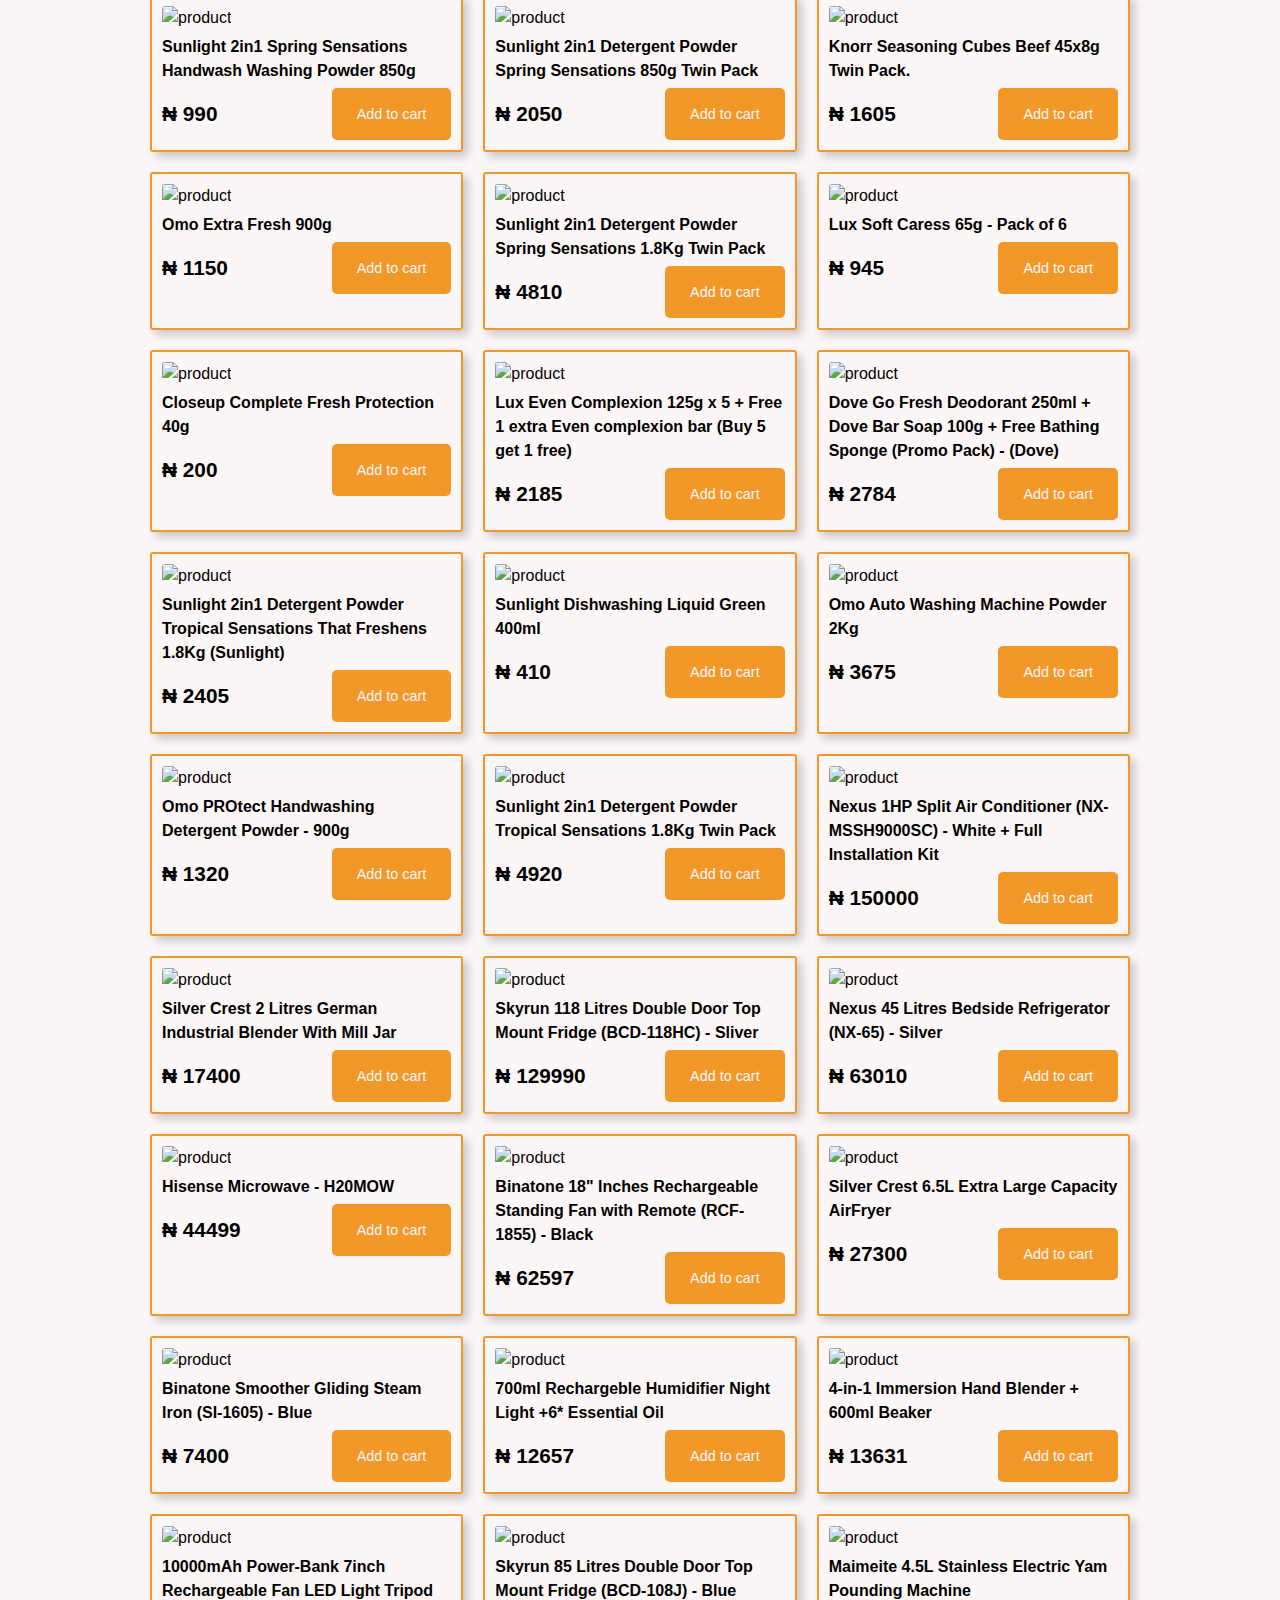
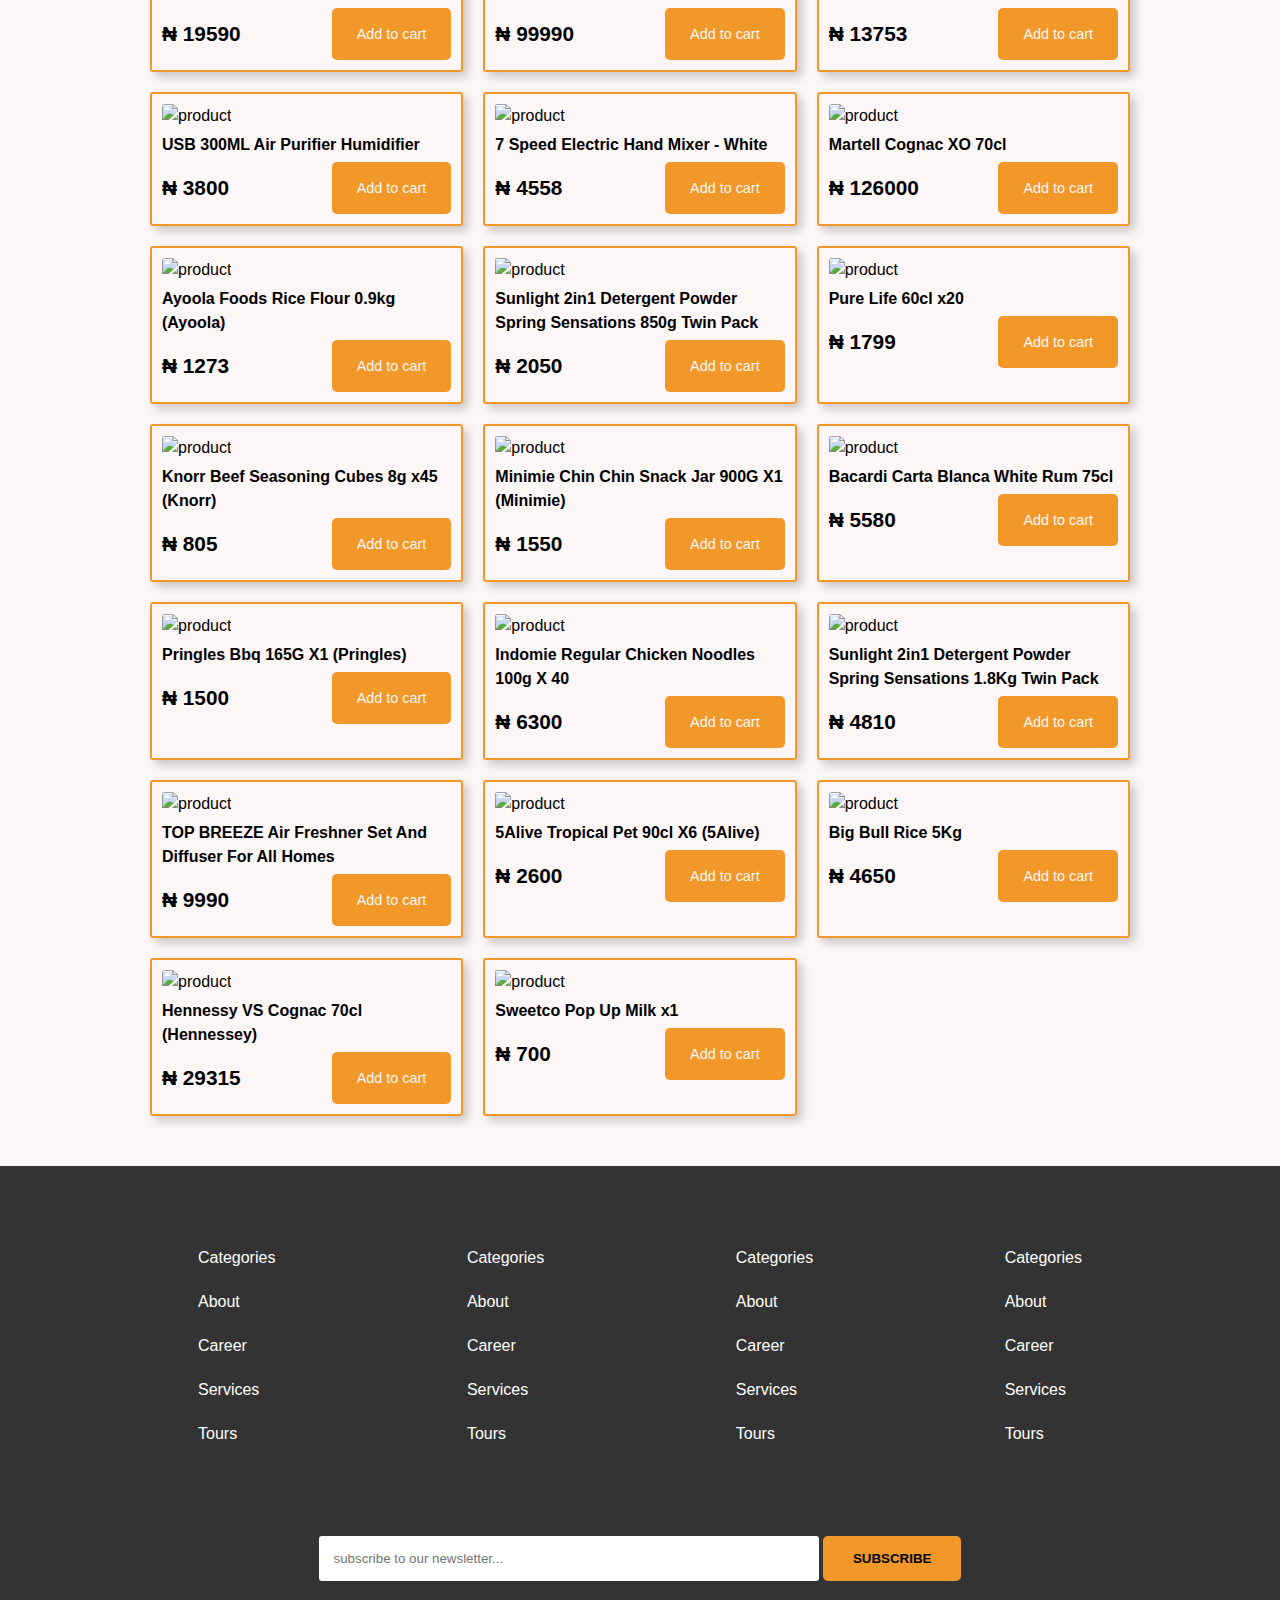
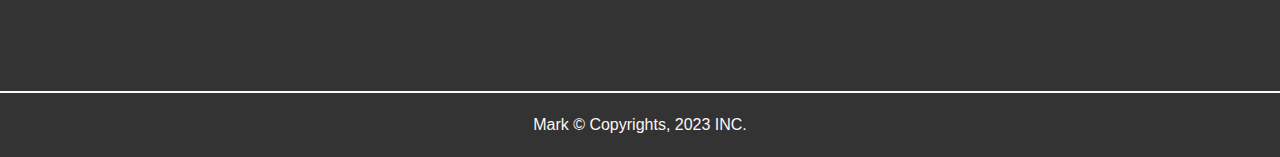
==== commit 89944607: "cart_localstorage setup" ====
--- a/index.html
+++ b/index.html
@@ -84,93 +84,11 @@
     <!-- Cart -->
     <section class="cart-overlay">
       <div class="inner-cart">
+        <h4>Your Cart</h4>
         <i class="fa fa-times-circle" aria-hidden="true"></i>
-        <div class="cart-item">
-          <div class="cart-img">
-            <img src="./images/young-woman-training-gym.jpg" alt="" />
-          </div>
-          <div class="description">
-            <h5 class="item-name">Gym equipments, 40pcs American Standard</h5>
-            <small class="prc">1800</small>
-          </div>
-          <div class="quantity">
-            <i class="fas fa-chevron-up"></i>
-            <small class="no_item">1</small>
-            <i class="fas fa-chevron-down"></i>
-          </div>
-        </div>
-        <div class="cart-item">
-          <div class="cart-img">
-            <img src="./images/young-woman-training-gym.jpg" alt="" />
-          </div>
-          <div class="description">
-            <h5 class="item-name">Gym equipments, 40pcs American Standard</h5>
-            <small class="prc">1800</small>
-          </div>
-          <div class="quantity">
-            <i class="fas fa-chevron-up"></i>
-            <small class="no_item">1</small>
-            <i class="fas fa-chevron-down"></i>
-          </div>
-        </div>
-        <div class="cart-item">
-          <div class="cart-img">
-            <img src="./images/young-woman-training-gym.jpg" alt="" />
-          </div>
-          <div class="description">
-            <h5 class="item-name">Gym equipments, 40pcs American Standard</h5>
-            <small class="prc">1800</small>
-          </div>
-          <div class="quantity">
-            <i class="fas fa-chevron-up"></i>
-            <small class="no_item">1</small>
-            <i class="fas fa-chevron-down"></i>
-          </div>
-        </div>
-        <div class="cart-item">
-          <div class="cart-img">
-            <img src="./images/young-woman-training-gym.jpg" alt="" />
-          </div>
-          <div class="description">
-            <h5 class="item-name">Gym equipments, 40pcs American Standard</h5>
-            <small class="prc">1800</small>
-          </div>
-          <div class="quantity">
-            <i class="fas fa-chevron-up"></i>
-            <small class="no_item">1</small>
-            <i class="fas fa-chevron-down"></i>
-          </div>
-        </div>
-        <div class="cart-item">
-          <div class="cart-img">
-            <img src="./images/young-woman-training-gym.jpg" alt="" />
-          </div>
-          <div class="description">
-            <h5 class="item-name">Gym equipments, 40pcs American Standard</h5>
-            <small class="prc">1800</small>
-          </div>
-          <div class="quantity">
-            <i class="fas fa-chevron-up"></i>
-            <small class="no_item">1</small>
-            <i class="fas fa-chevron-down"></i>
-          </div>
-        </div>
-        <div class="cart-item">
-          <div class="cart-img">
-            <img src="./images/young-woman-training-gym.jpg" alt="" />
-          </div>
-          <div class="description">
-            <h5 class="item-name">Gym equipments, 40pcs American Standard</h5>
-            <small class="prc">1800</small>
-          </div>
-          <div class="quantity">
-            <i class="fas fa-chevron-up"></i>
-            <small class="no_item">1</small>
-            <i class="fas fa-chevron-down"></i>
-          </div>
-        </div>
+        <div class="cart-content"></div>
         <div class="clear-order">
-          <h4 class="total">5400</h4>
+          <h4 class="total"><span>Total : </span>0</h4>
           <div>
             <button class="order">Order</button>
             <button class="clear">clear cart</button>
--- a/main.css
+++ b/main.css
@@ -457,6 +457,10 @@
   border-left: 5px solid var(--mainTextColor);
   padding: 30px;
 }
+.cart-overlay .inner-cart h4 {
+  font-size: 2rem;
+  text-align: center;
+}
 .cart-overlay .inner-cart .fa-times-circle {
   font-size: 2rem;
 }
@@ -468,27 +472,40 @@
   margin: 10px 0;
   padding: 10px 0;
   gap: 10px;
-}
-.cart-overlay .inner-cart .cart-item .quantity {
+  flex-wrap: wrap;
+}
+.cart-overlay .inner-cart .cart-content .cart-item .quantity {
   display: flex;
   flex-direction: column;
   align-items: center;
   justify-content: space-between;
 }
-.cart-overlay .inner-cart .cart-item .quantity i {
+.cart-overlay .inner-cart .cart-content .cart-item .quantity i {
   color: var(--mainTextColor);
 }
-.cart-overlay .inner-cart .cart-item .cart-img {
+.cart-overlay .inner-cart .cart-content .cart-item .cart-img {
   width: 150px;
   height: 150px;
 }
-.cart-overlay .inner-cart .cart-item .cart-img img {
-  width: 100%;
-  border-radius: 3px;
+.cart-overlay .inner-cart .cart-content .cart-item .cart-img img {
+  width: 100%;
+  border-radius: 3px;
+}
+.cart-overlay .inner-cart .cart-content .cart-item .description {
+  flex: 1;
+  margin: 0 10px;
+}
+.cart-overlay .inner-cart .cart-content .cart-item .description .remove-item {
+  cursor: pointer;
+  opacity: 0.8;
+  font-size: 0.8rem;
+  text-transform: capitalize;
 }
 .cart-overlay .inner-cart .clear-order {
   width: 100%;
   text-align: center;
+  position: static;
+  bottom: 0;
 }
 .cart-overlay .inner-cart .clear-order .total {
   font-size: 2rem;
@@ -545,6 +562,19 @@
   .cart-overlay .inner-cart {
     width: 100%;
   }
+  .cart-overlay .inner-cart .cart-content .cart-item {
+    /* display: grid;
+    grid-template-columns: repeat(auto-fit, minmax(180px, 2fr));
+    width: 100%; */
+  }
+  .cart-overlay .inner-cart .cart-content .cart-item .cart-img {
+    width: 300px;
+    margin-bottom: 80px;
+  }
+  .cart-overlay .inner-cart .cart-content .cart-item .cart-img img {
+    width: 100%;
+    /* margin-bottom: 50px; */
+  }
   .register .inner-register,
   .signup .inner-signup {
     width: 100%;
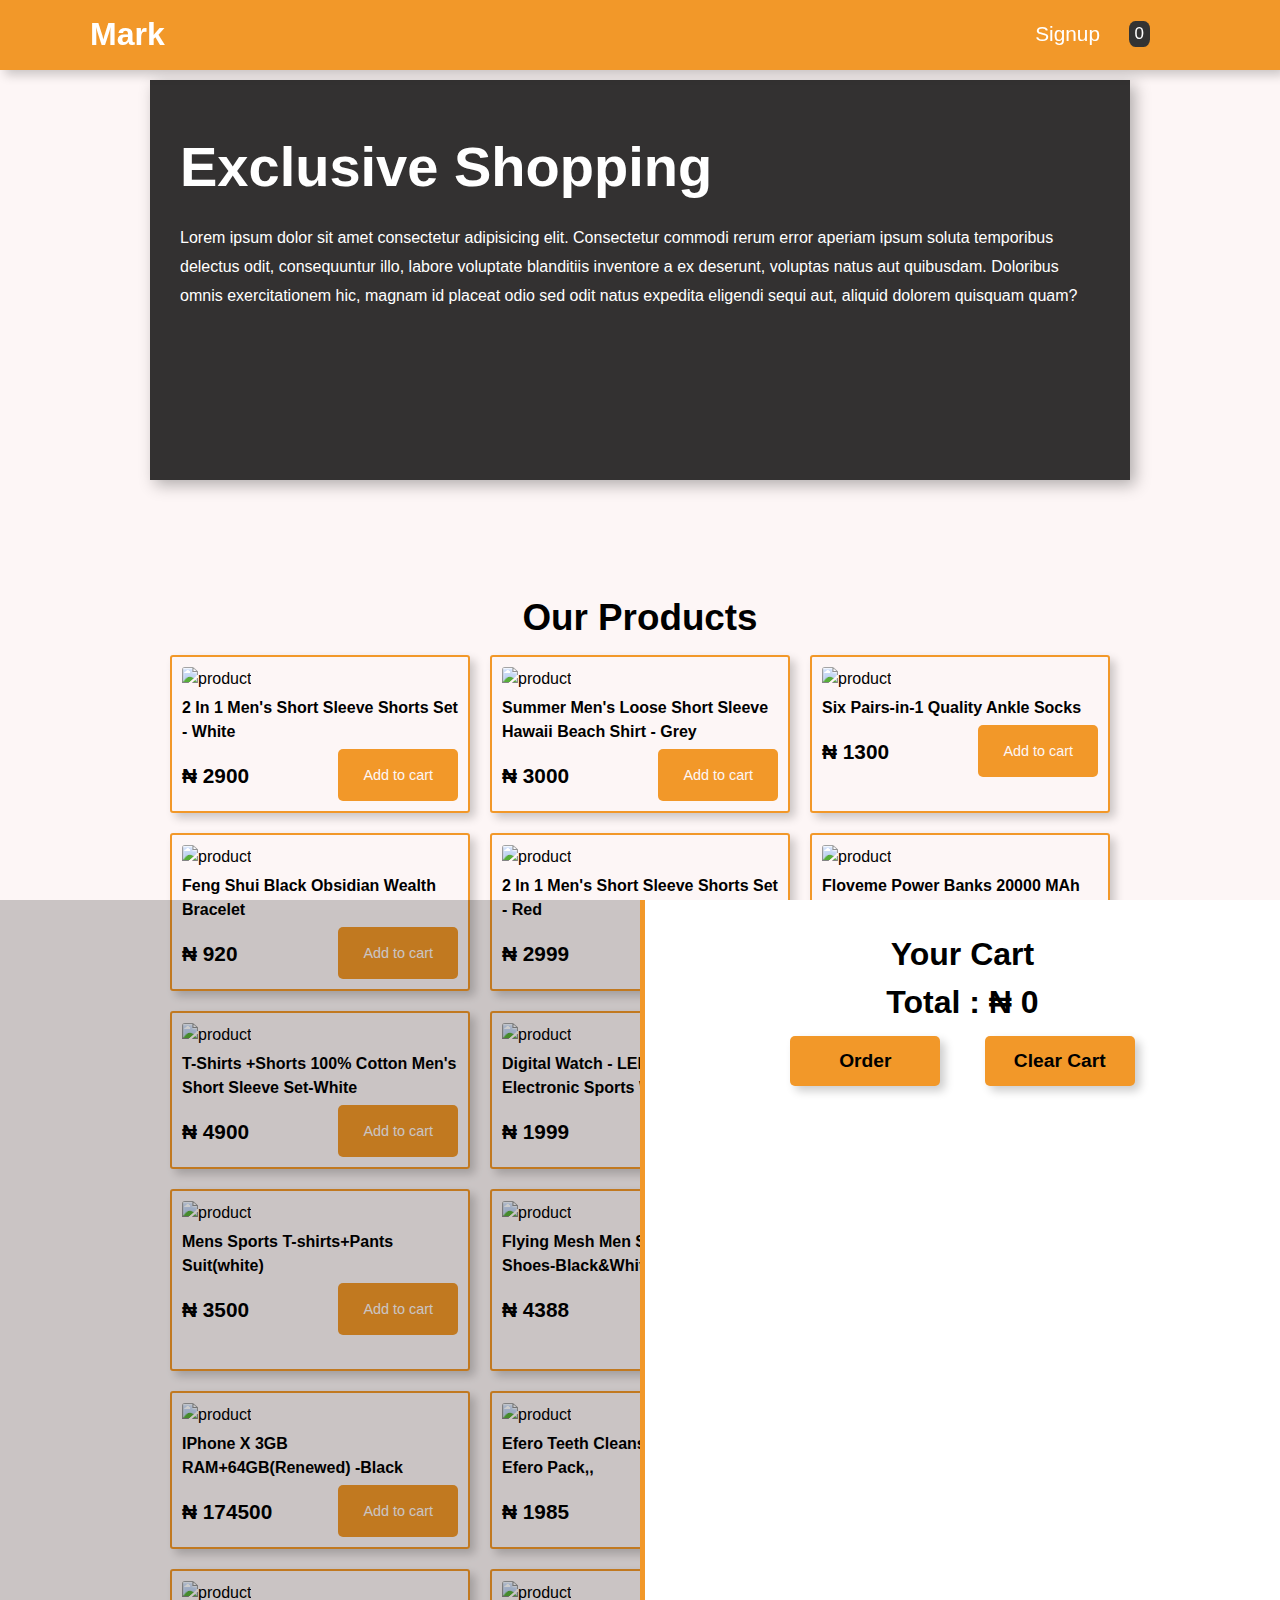
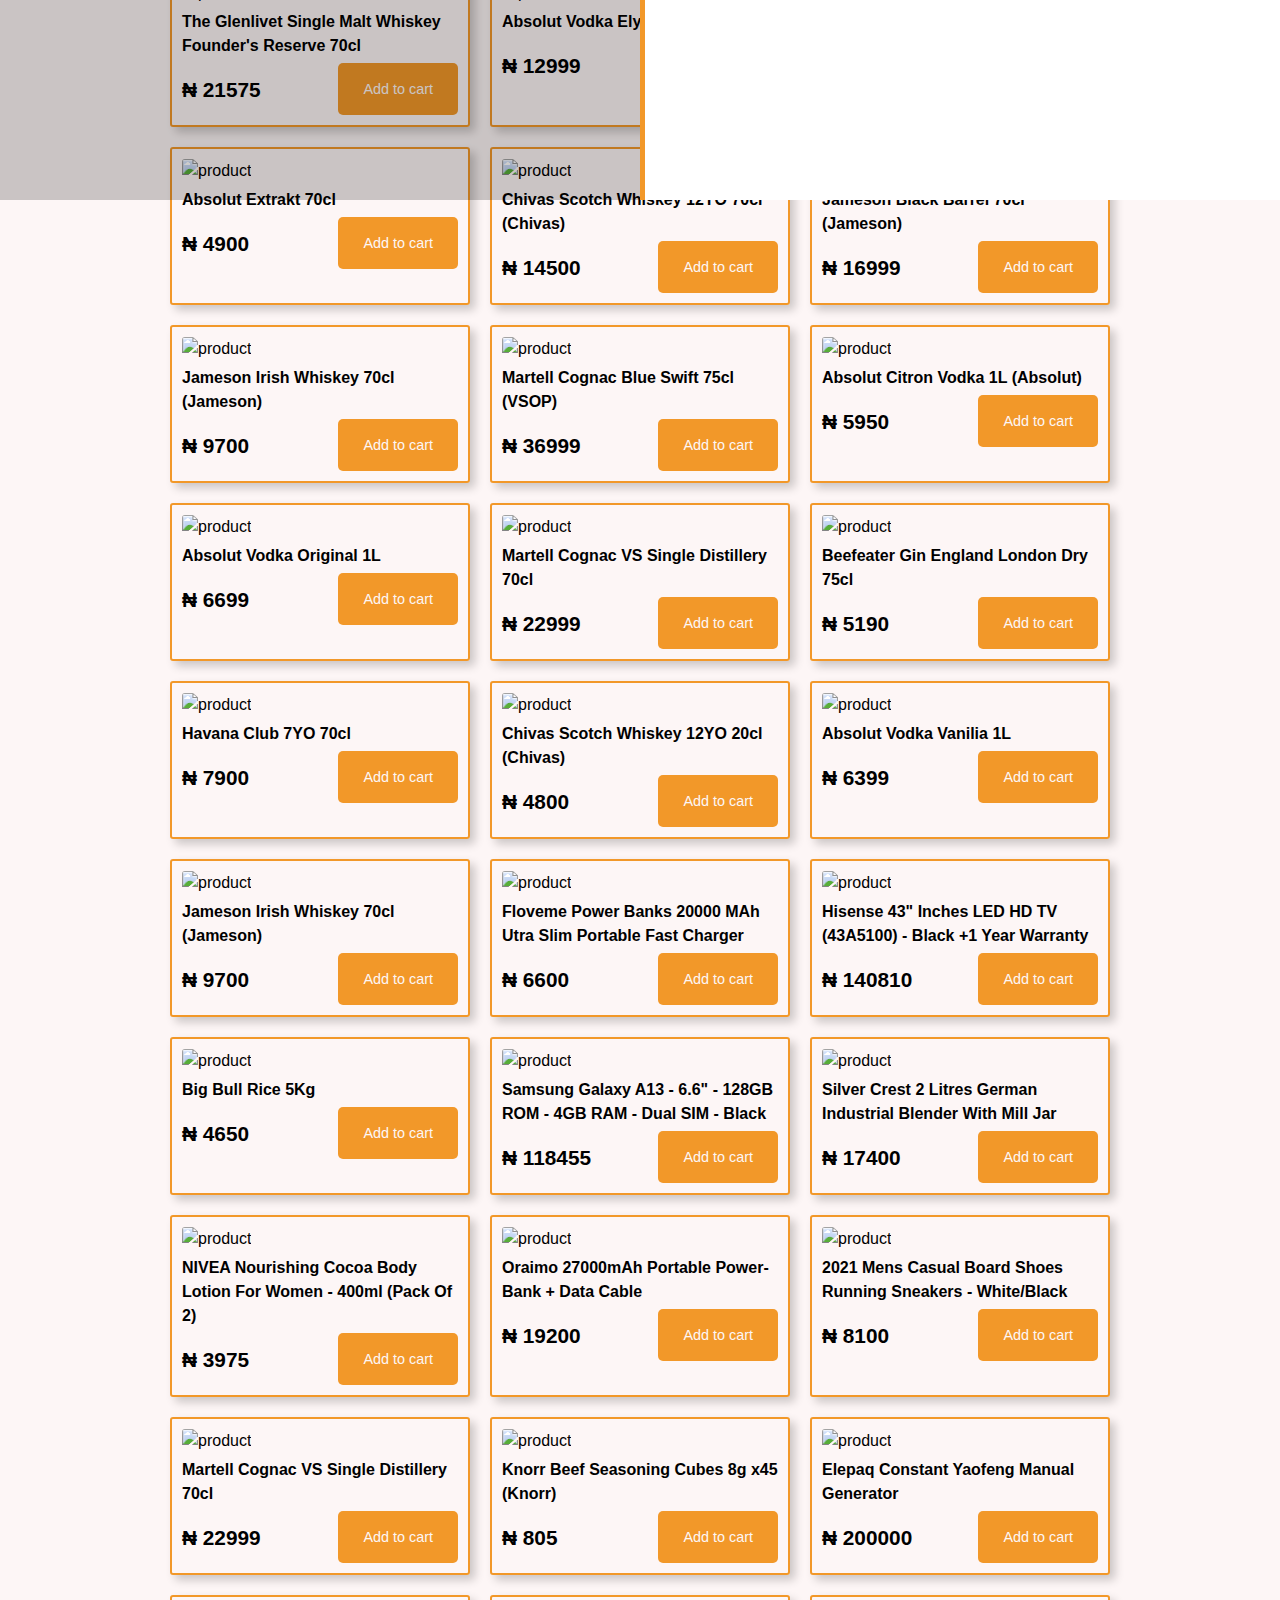
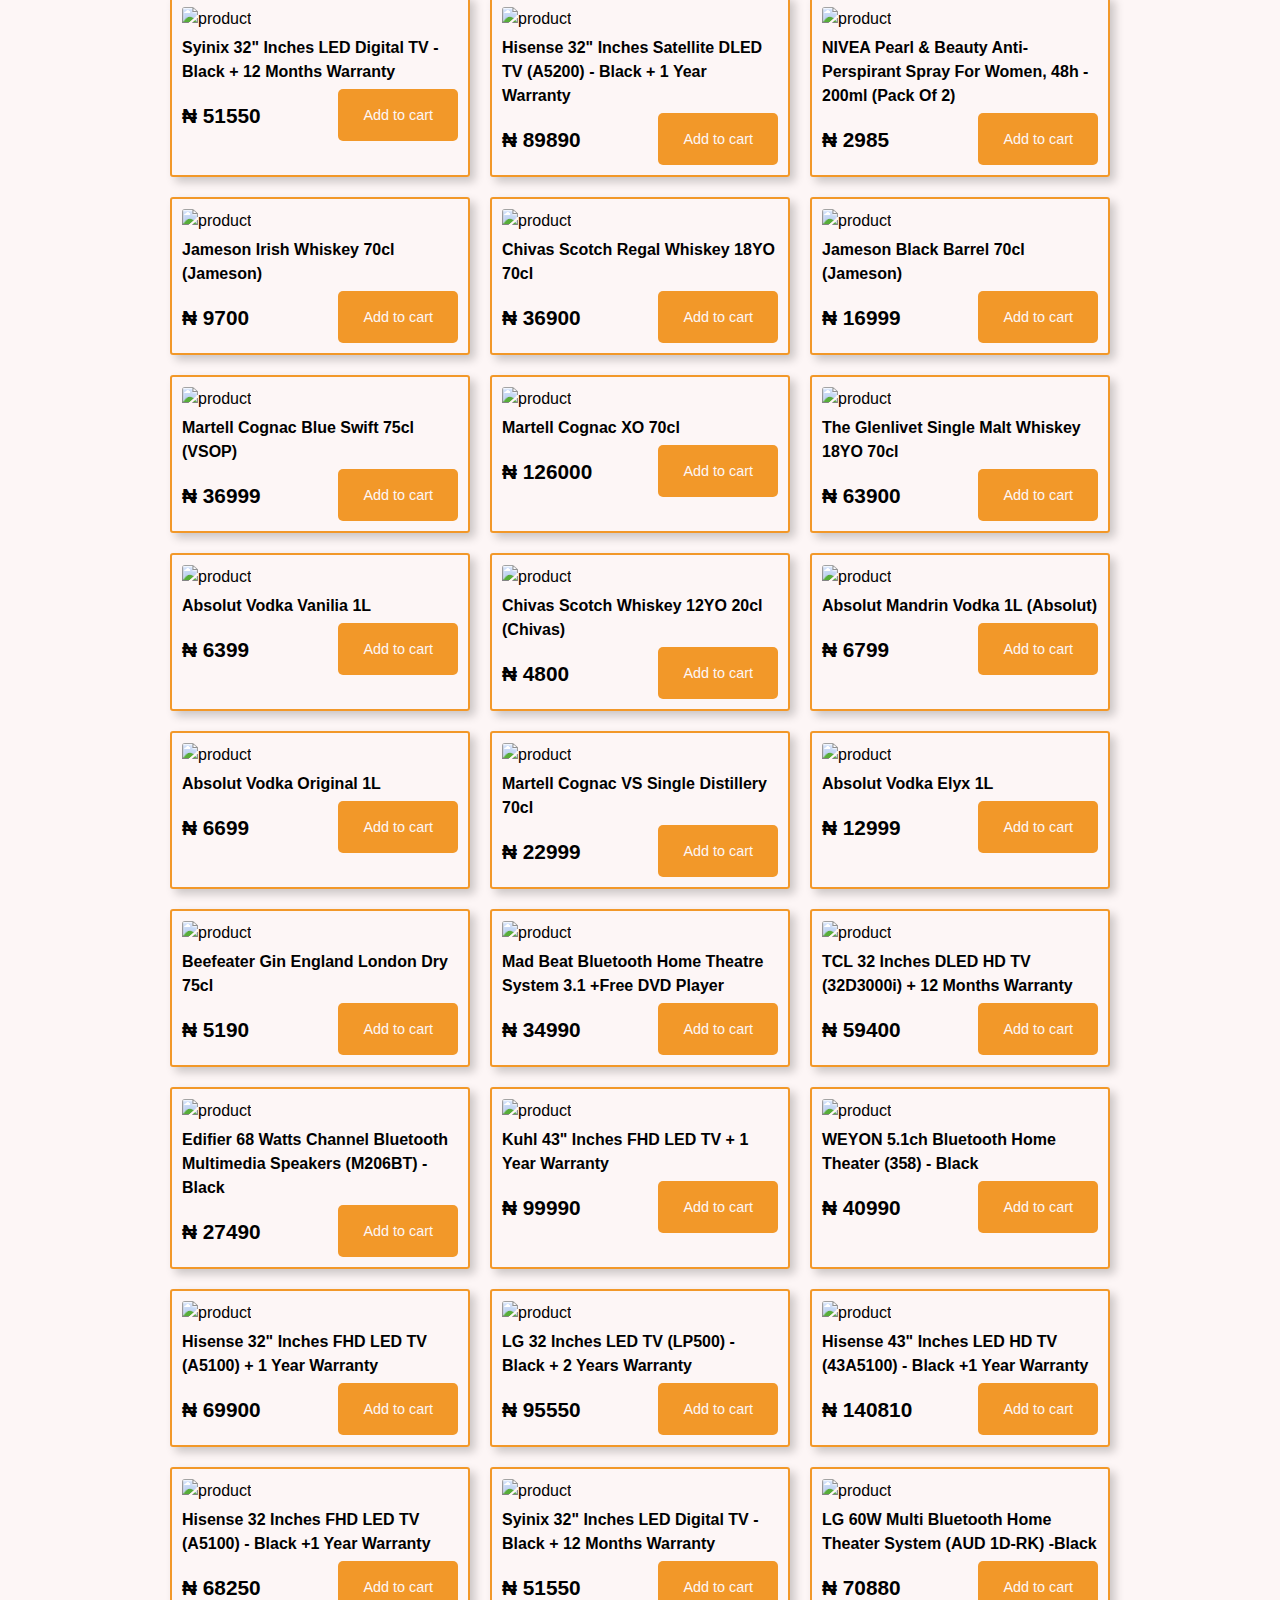
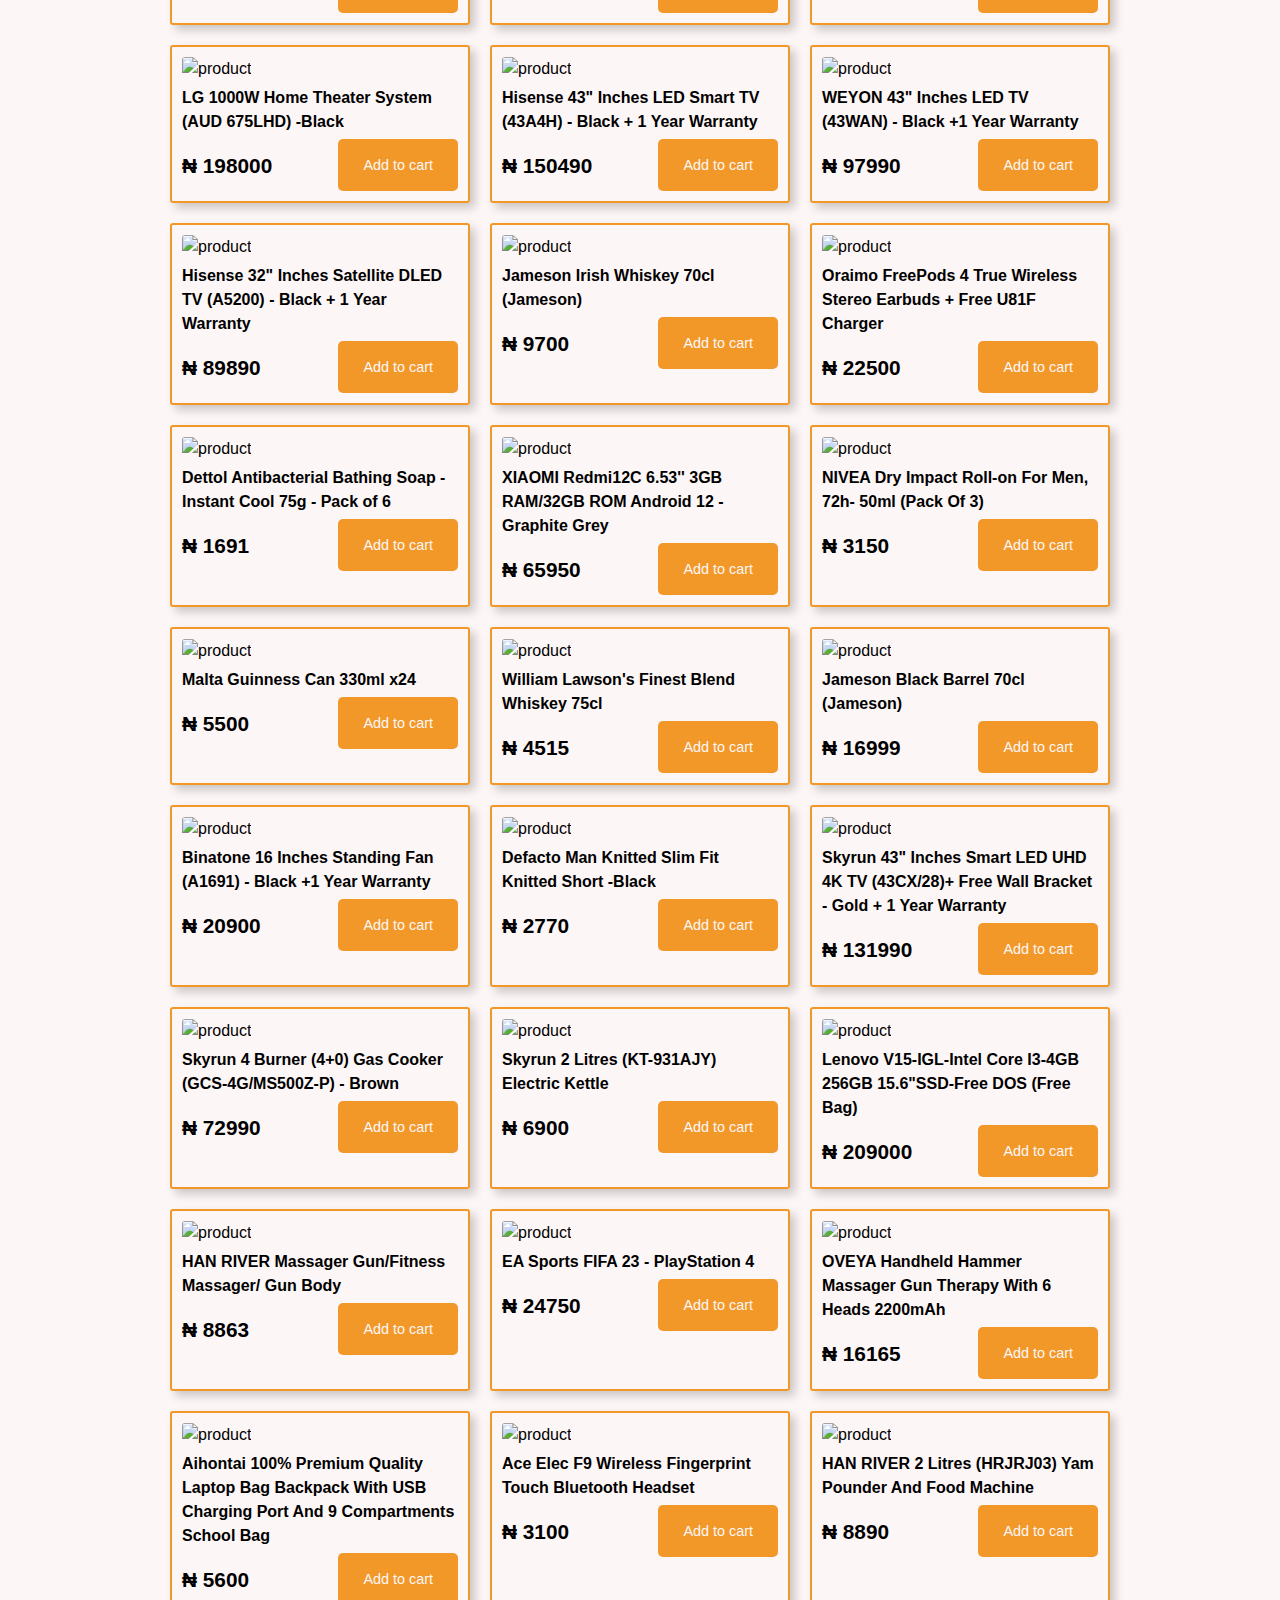
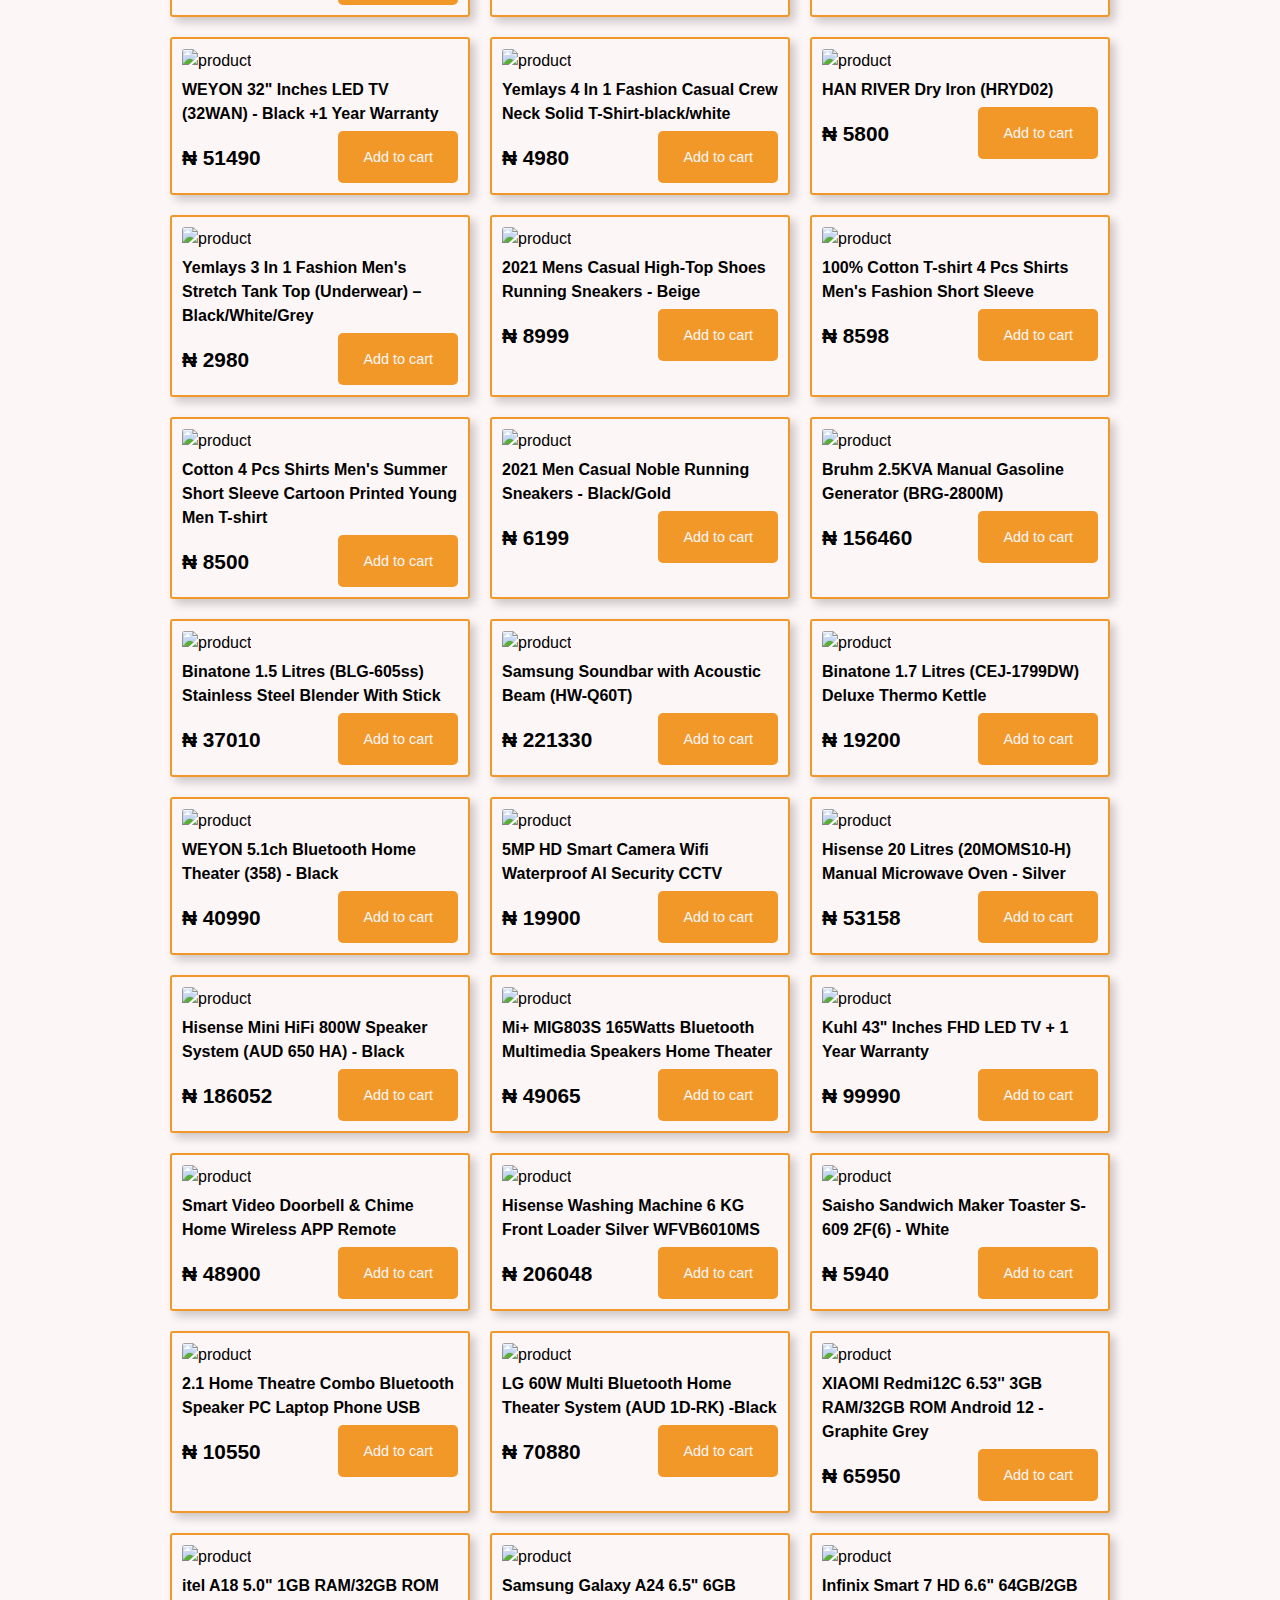
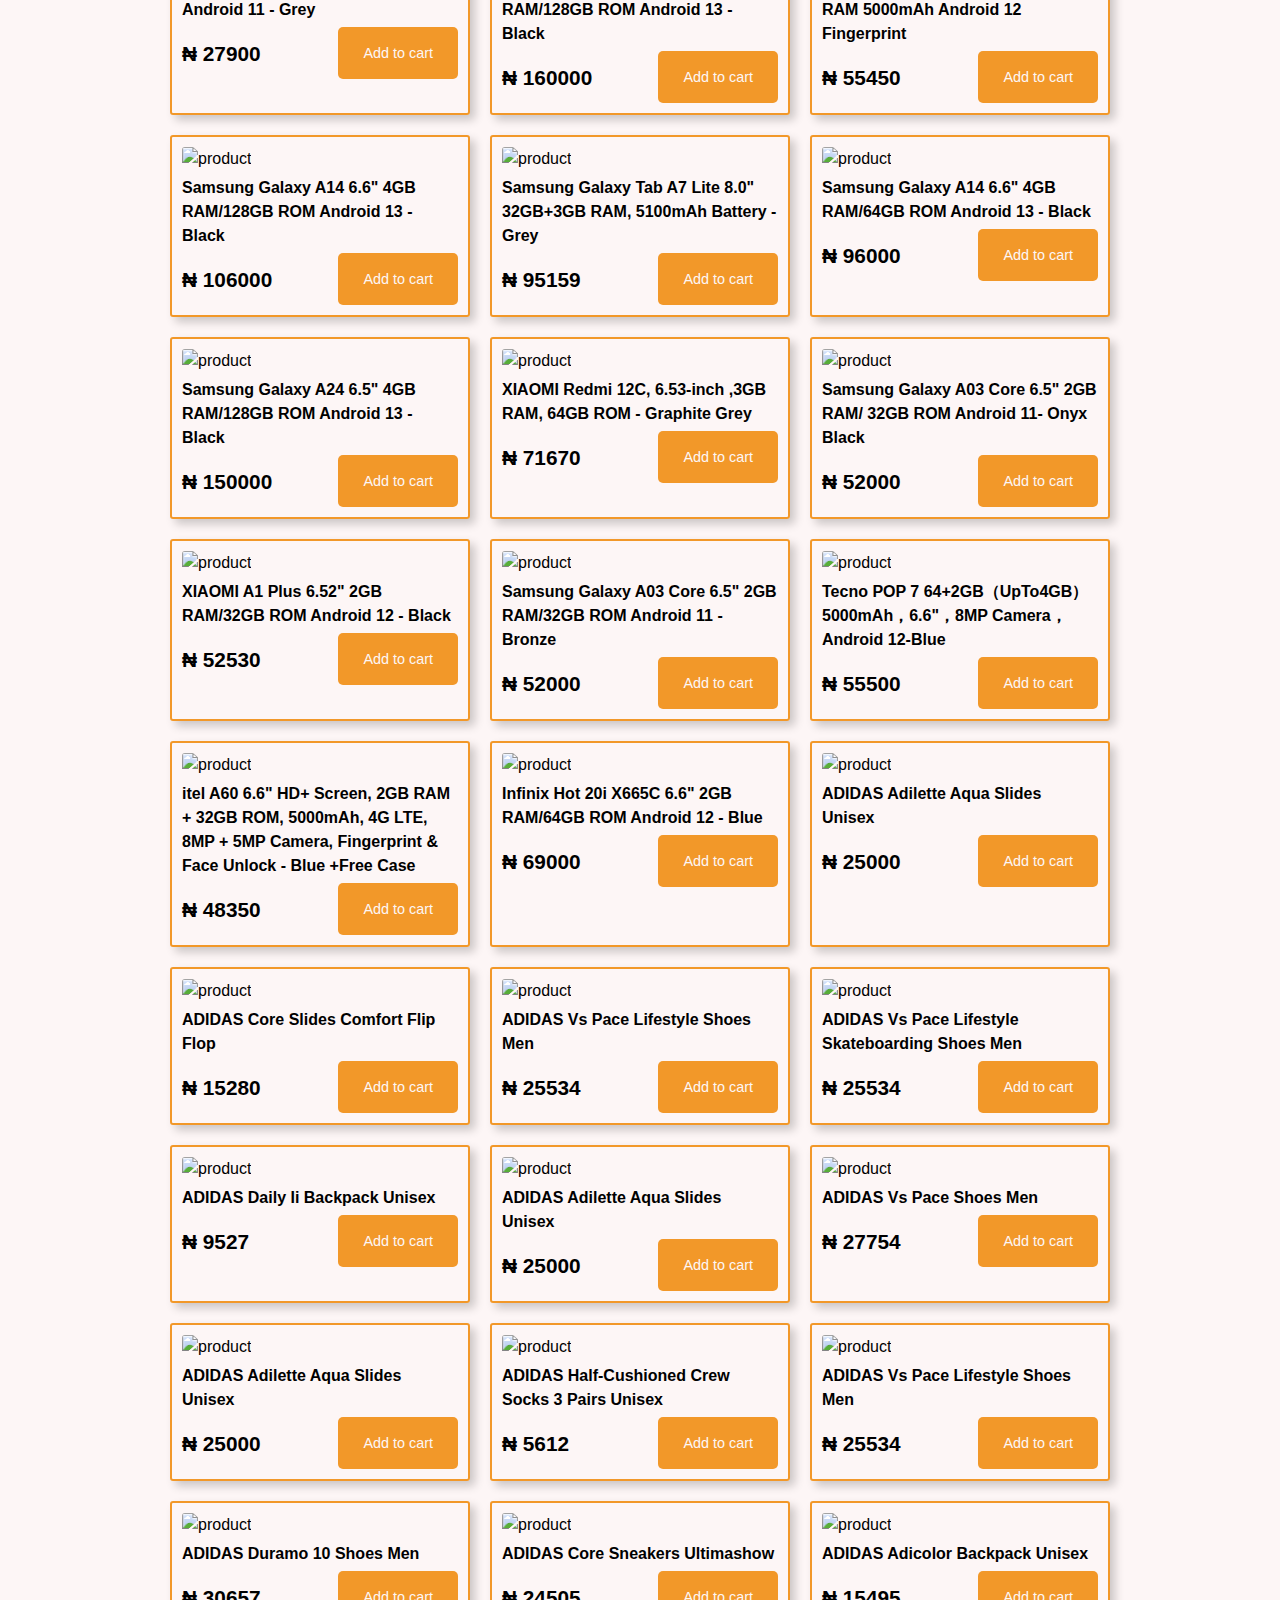
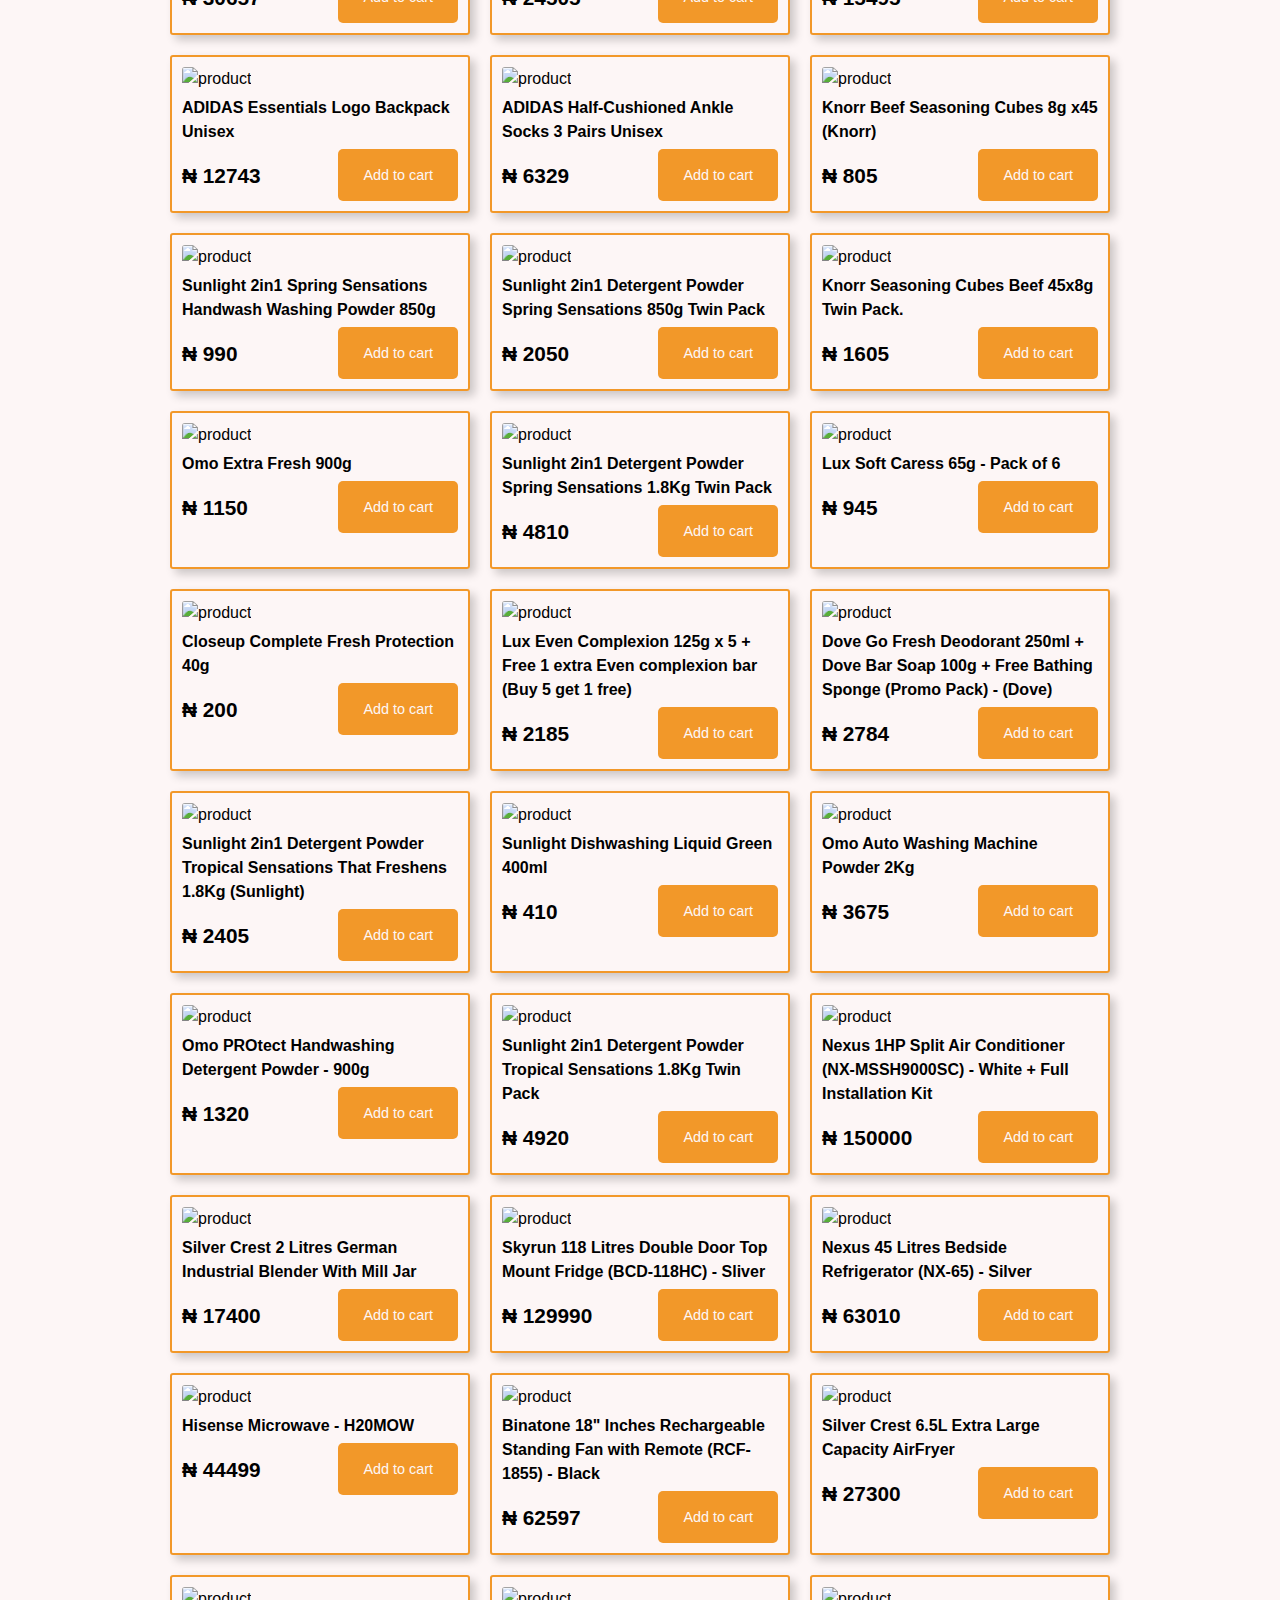
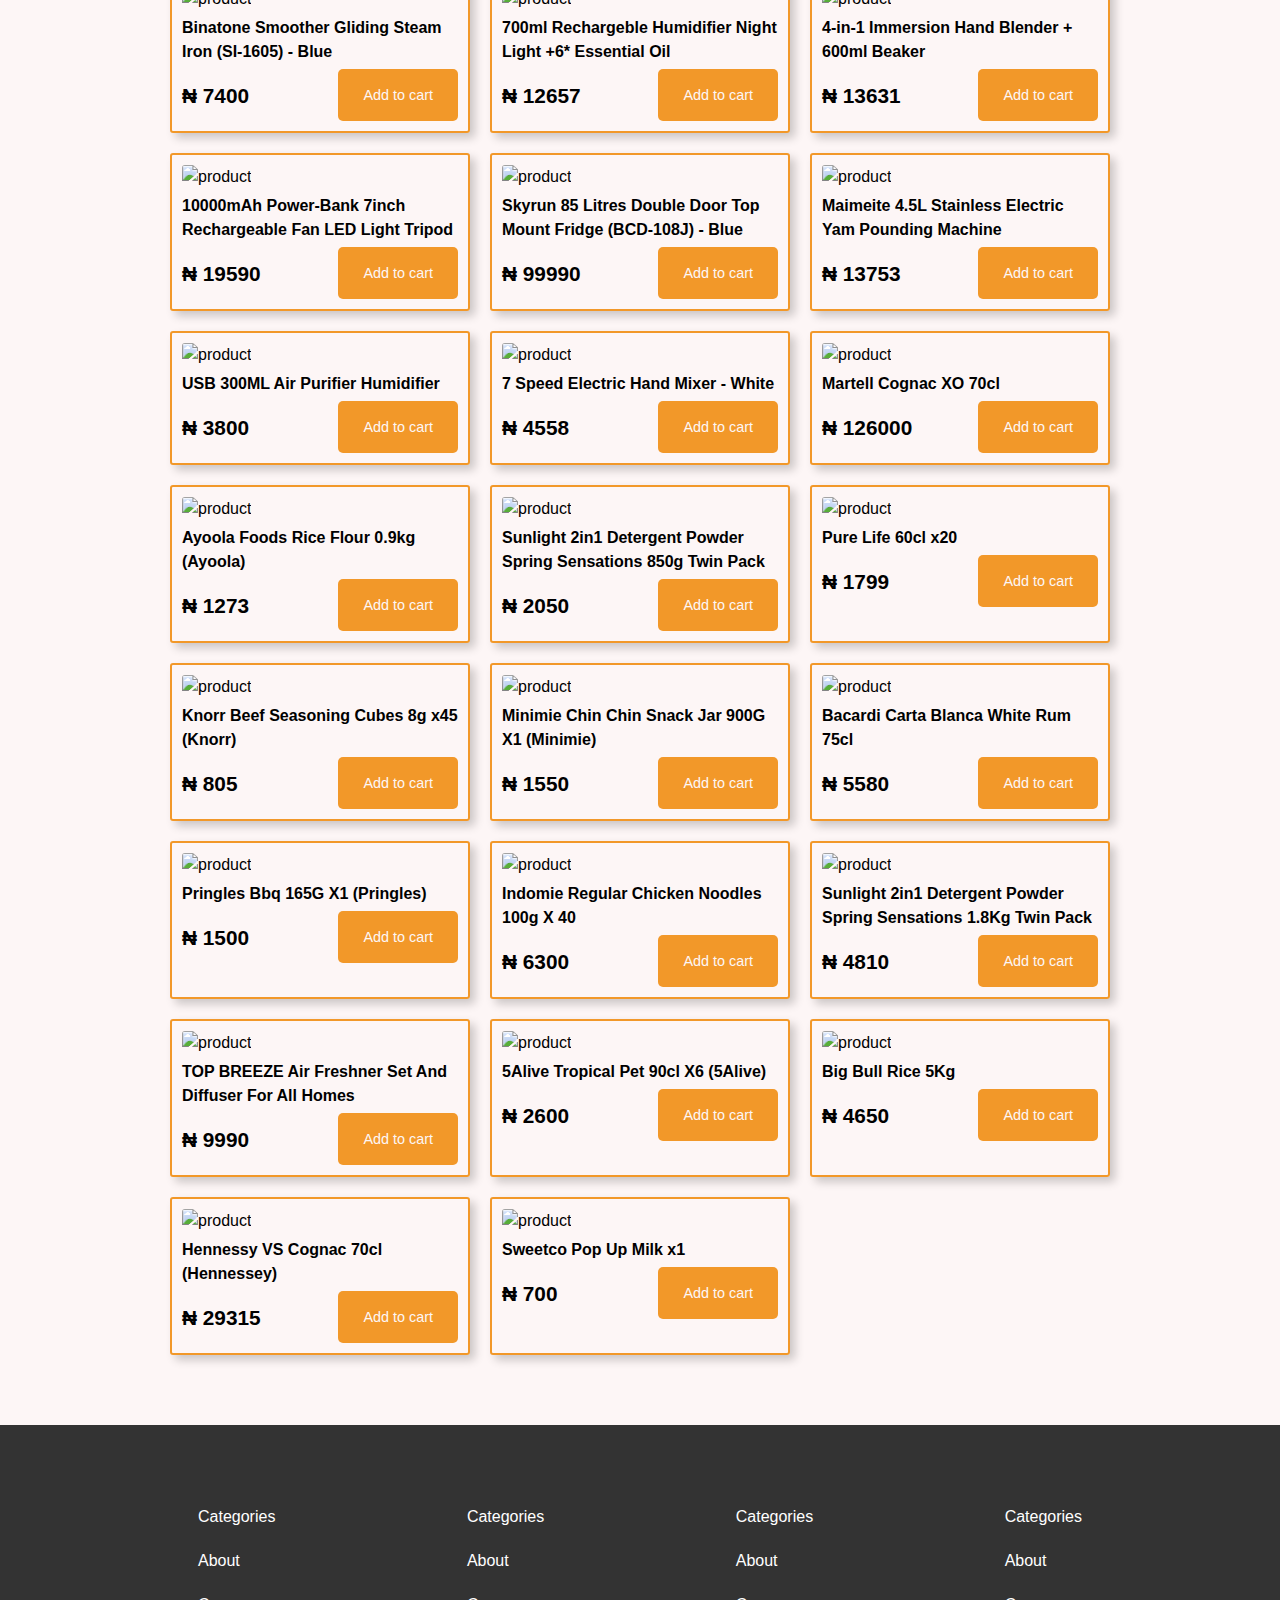
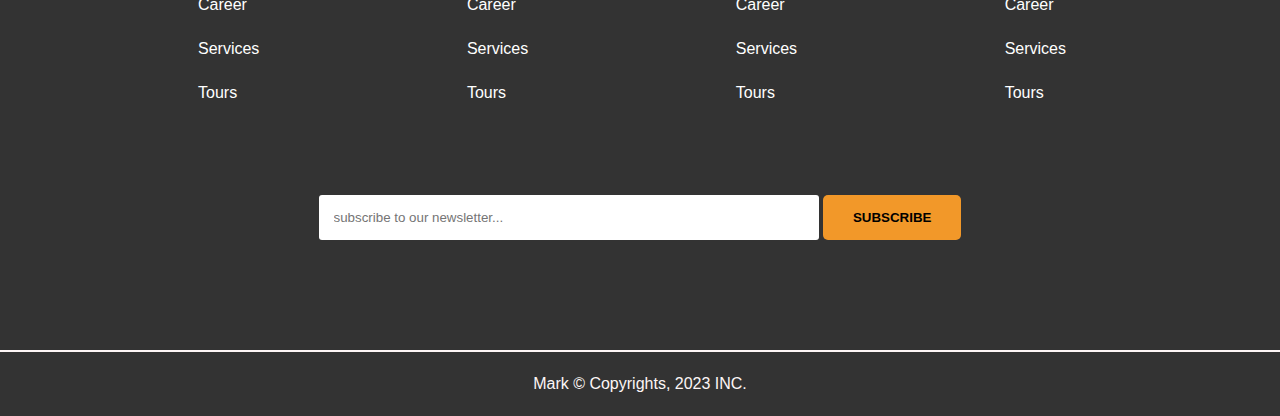
==== commit f2eec857: "almost" ====
--- a/index.html
+++ b/index.html
@@ -49,7 +49,7 @@
             <li>
               <i class="fa fa-search" aria-hidden="true"></i>
             </li>
-            <li><a href="/signup.html">Signup</a></li>
+            <li><a href="/signup.html" class="hide">Signup</a></li>
             <li class="cart">
               <i class="fa fa-cart-plus" aria-hidden="true"></i
               ><span class="cart-items">0</span>
@@ -77,6 +77,7 @@
       </section>
 
       <section class="products">
+        <h2>Our Products</h2>
         <div class="inner-products"></div>
       </section>
     </main>
--- a/main.css
+++ b/main.css
@@ -144,7 +144,7 @@
 .main-header .container .navbar a {
   color: var(--secColor);
   text-decoration: none;
-  margin: 0 15px;
+  margin: 0 20px;
   transition: all 0.9s linear;
 }
 .main-header .container .navbar a:hover {
@@ -164,8 +164,12 @@
   padding: 0 6px;
   font-size: 17px;
 }
+.main-header .fa-search {
+  cursor: pointer;
+}
 .main-header .fa-bars-staggered {
   font-size: 2rem;
+  /* display: none; */
 }
 
 main {
@@ -199,6 +203,14 @@
 }
 
 /* Products */
+.products {
+  padding: 20px;
+}
+.products h2 {
+  text-align: center;
+  font-size: 2.3rem;
+  margin: 10px 0;
+}
 .products .inner-products {
   display: grid;
   grid-template-columns: repeat(auto-fit, minmax(250px, 1fr));
@@ -211,7 +223,7 @@
   border-radius: 3px;
 }
 .products .inner-products .item .img {
-  max-width: 300px;
+  max-width: 350px;
   width: 100%;
   height: auto;
   object-fit: fill;
@@ -440,11 +452,13 @@
   width: 100vw;
   background-color: rgba(0, 0, 0, 0.2);
   z-index: 5;
-  visibility: hidden;
+  /* visibility: hidden; */
+  transform: translate3d(0, 100%, 0);
   transition: all 0.7s ease-in-out;
 }
 .cart-overlay.show {
-  visibility: visible;
+  /* visibility: visible; */
+  transform: translate3d(0, 0, 0);
 }
 .cart-overlay .inner-cart {
   position: fixed;
@@ -562,10 +576,11 @@
   .cart-overlay .inner-cart {
     width: 100%;
   }
-  .cart-overlay .inner-cart .cart-content .cart-item {
-    /* display: grid;
-    grid-template-columns: repeat(auto-fit, minmax(180px, 2fr));
-    width: 100%; */
+  .main-header .container .navbar ul li .hide {
+    display: none;
+  }
+  .main-header .fa-bars-staggered {
+    display: block;
   }
   .cart-overlay .inner-cart .cart-content .cart-item .cart-img {
     width: 300px;
